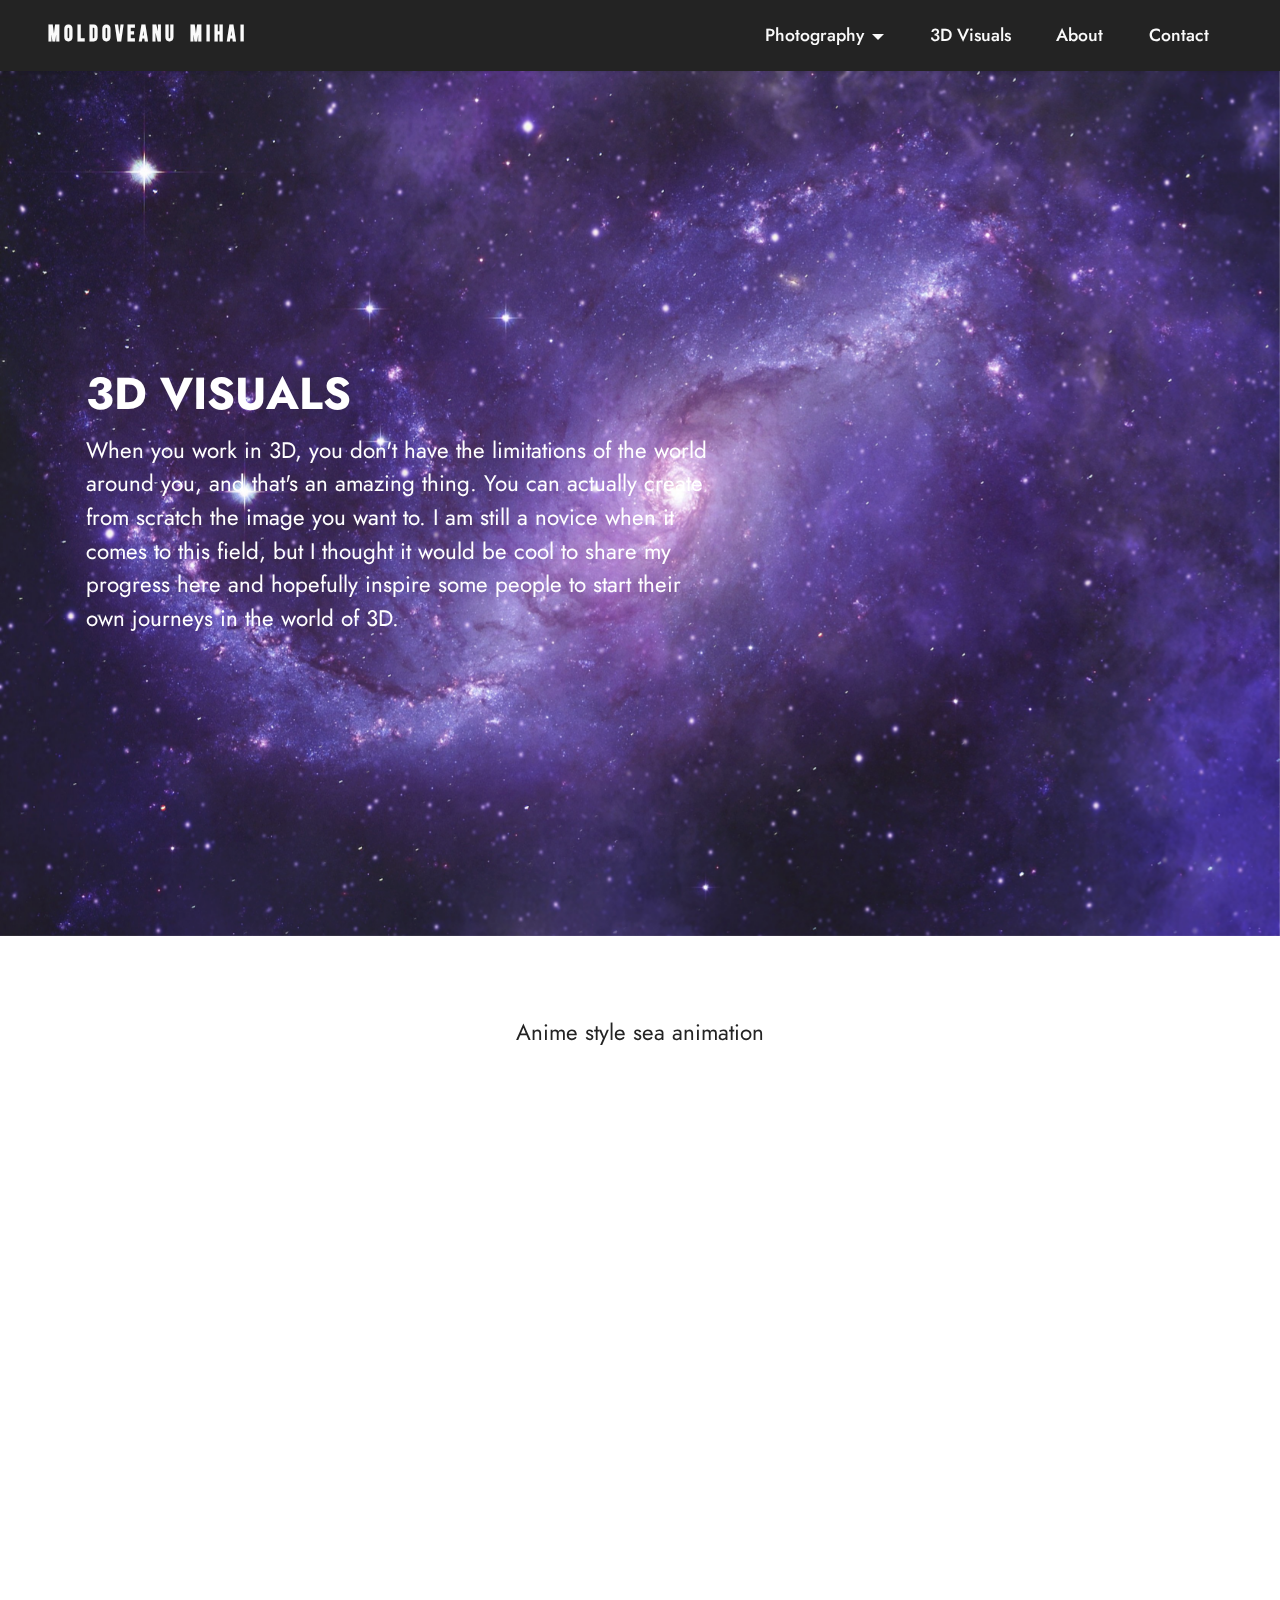
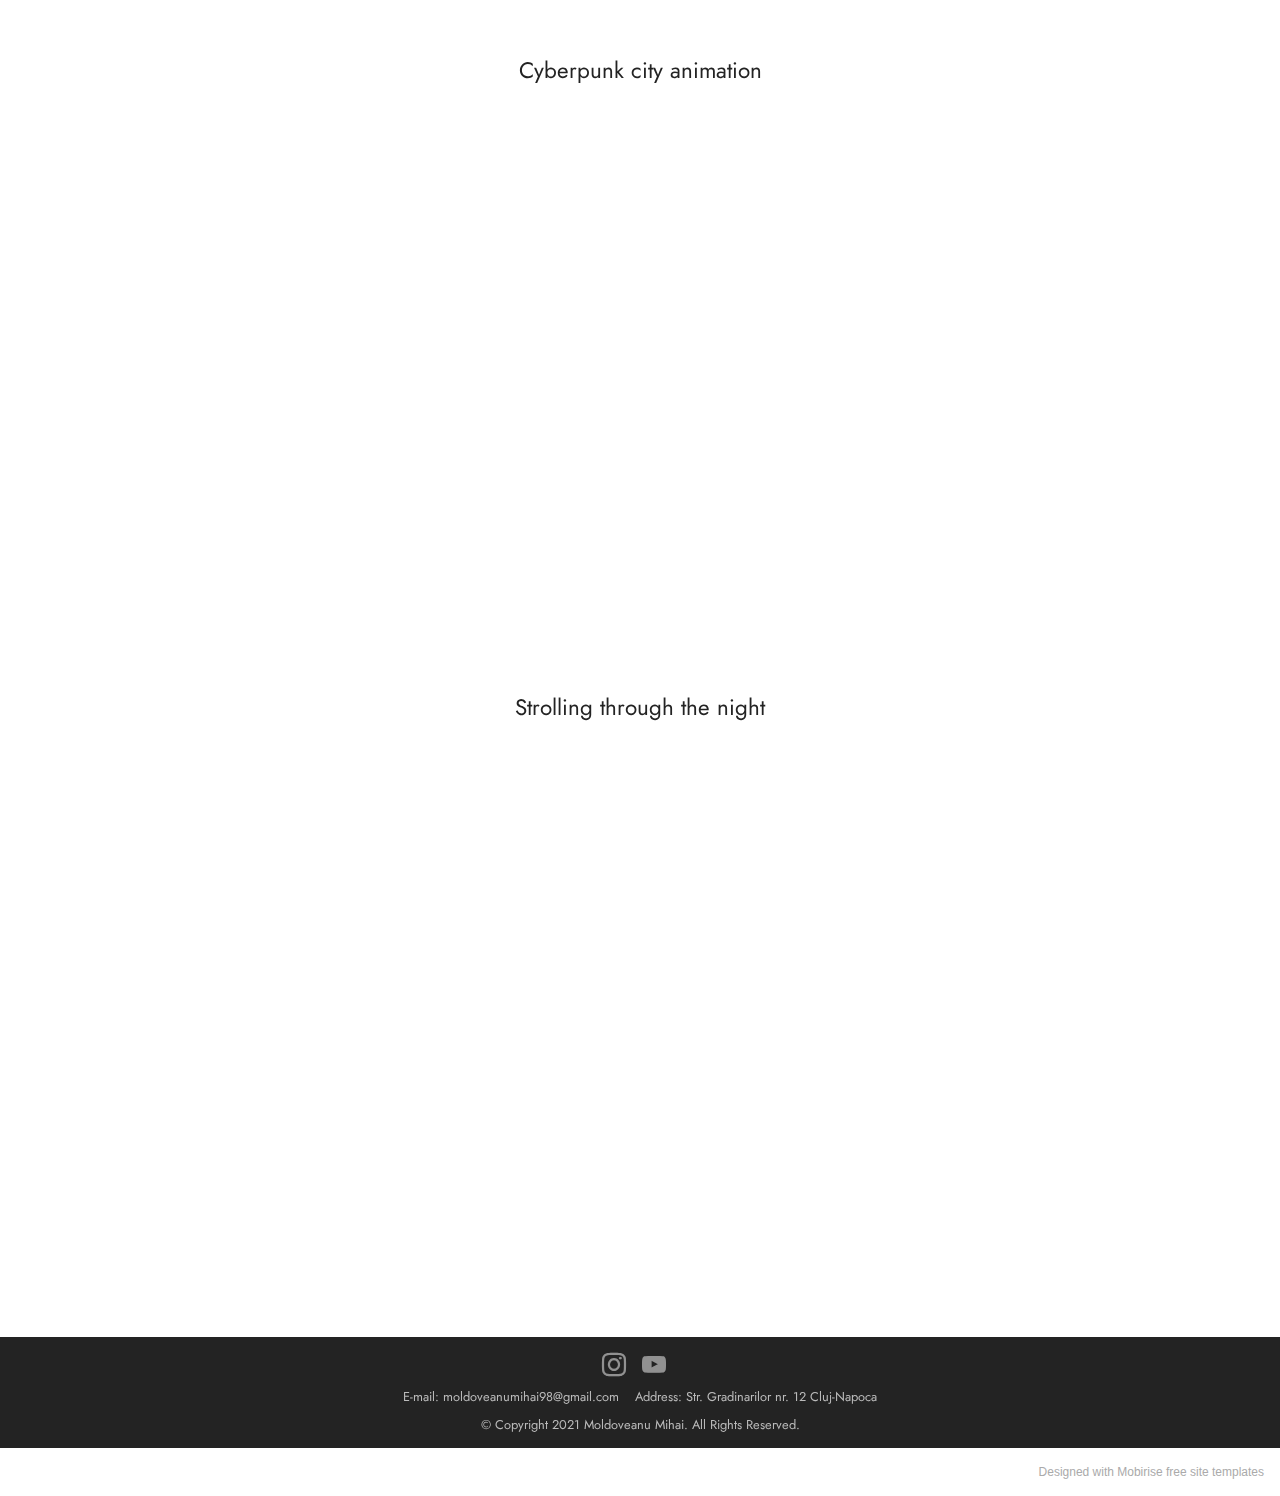
==== 3DVisuals.html @ a126eda2 "Add files via upload" ====
<!DOCTYPE html>
<html  >
<head>
  <!-- Site made with Mobirise Website Builder v5.5.2, https://mobirise.com -->
  <meta charset="UTF-8">
  <meta http-equiv="X-UA-Compatible" content="IE=edge">
  <meta name="generator" content="Mobirise v5.5.2, mobirise.com">
  <meta name="viewport" content="width=device-width, initial-scale=1, minimum-scale=1">
  <link rel="shortcut icon" href="assets/images/35211466-copy.png" type="image/x-icon">
  <meta name="description" content="">
  
  
  <title>3D Visuals</title>
  <link rel="stylesheet" href="assets/bootstrap/css/bootstrap.min.css">
  <link rel="stylesheet" href="assets/bootstrap/css/bootstrap-grid.min.css">
  <link rel="stylesheet" href="assets/bootstrap/css/bootstrap-reboot.min.css">
  <link rel="stylesheet" href="assets/parallax/jarallax.css">
  <link rel="stylesheet" href="assets/dropdown/css/style.css">
  <link rel="stylesheet" href="assets/socicon/css/styles.css">
  <link rel="stylesheet" href="assets/theme/css/style.css">
  <link rel="preload" href="https://fonts.googleapis.com/css?family=Jost:100,200,300,400,500,600,700,800,900,100i,200i,300i,400i,500i,600i,700i,800i,900i&display=swap" as="style" onload="this.onload=null;this.rel='stylesheet'">
  <noscript><link rel="stylesheet" href="https://fonts.googleapis.com/css?family=Jost:100,200,300,400,500,600,700,800,900,100i,200i,300i,400i,500i,600i,700i,800i,900i&display=swap"></noscript>
  <link rel="preload" href="https://fonts.googleapis.com/css?family=Bebas+Neue:400&display=swap" as="style" onload="this.onload=null;this.rel='stylesheet'">
  <noscript><link rel="stylesheet" href="https://fonts.googleapis.com/css?family=Bebas+Neue:400&display=swap"></noscript>
  <link rel="preload" as="style" href="assets/mobirise/css/mbr-additional.css"><link rel="stylesheet" href="assets/mobirise/css/mbr-additional.css" type="text/css">
  
  
  
  
</head>
<body>
  
  <section data-bs-version="5.1" class="menu menu1 cid-sRdk2Incgx" once="menu" id="menu1-1b">
    

    <nav class="navbar navbar-dropdown navbar-fixed-top navbar-expand-lg">
        <div class="container-fluid">
            <div class="navbar-brand">
                
                <span class="navbar-caption-wrap"><a class="navbar-caption text-white text-primary display-5" href="home.html">M O L d O V E A N U&nbsp; &nbsp; M I H A I</a></span>
            </div>
            <button class="navbar-toggler" type="button" data-toggle="collapse" data-bs-toggle="collapse" data-target="#navbarSupportedContent" data-bs-target="#navbarSupportedContent" aria-controls="navbarNavAltMarkup" aria-expanded="false" aria-label="Toggle navigation">
                <div class="hamburger">
                    <span></span>
                    <span></span>
                    <span></span>
                    <span></span>
                </div>
            </button>
            <div class="collapse navbar-collapse" id="navbarSupportedContent">
                <ul class="navbar-nav nav-dropdown nav-right" data-app-modern-menu="true"><li class="nav-item dropdown"><a class="nav-link link text-white dropdown-toggle display-4" href="https://mobiri.se" data-toggle="dropdown-submenu" data-bs-toggle="dropdown" data-bs-auto-close="outside" aria-expanded="false">Photography</a><div class="dropdown-menu" aria-labelledby="dropdown-undefined"><a class="text-white dropdown-item text-primary display-4" href="StreetPhotography.html">Street Photography</a><a class="text-white show dropdown-item text-primary display-4" href="FineArt.html">Fine Art</a></div></li><li class="nav-item"><a class="nav-link link text-white text-primary display-4" href="3DVisuals.html">3D Visuals</a></li>
                    <li class="nav-item"><a class="nav-link link text-white text-primary display-4" href="About.html">About</a>
                    </li><li class="nav-item"><a class="nav-link link text-white text-primary display-4" href="Contact.html">Contact</a></li></ul>
                
                
            </div>
        </div>
    </nav>
</section>

<section data-bs-version="5.1" class="header2 cid-sRinsvZGhj mbr-fullscreen mbr-parallax-background" id="header2-1d">

    

    <div class="mbr-overlay" style="opacity: 0.1; background-color: rgb(255, 255, 255);"></div>

    <div class="container">
        <div class="row">
            <div class="col-12 col-lg-7">
                <h1 class="mbr-section-title mbr-fonts-style mb-3 display-1"><strong>3D VISUALS</strong></h1>
                
                <p class="mbr-text mbr-fonts-style display-7">When you work in 3D, you don't have the limitations of the world around you, and that's an amazing thing. You can actually create from scratch the image you want to. I am still a novice when it comes to this field, but I thought it would be cool to share my progress here and hopefully inspire some people to start their own journeys in the world of 3D.</p>
                
            </div>
        </div>
    </div>
</section>

<section data-bs-version="5.1" class="video2 cid-sRit9c1z8J" id="video2-1f">
    
    
    <div class="container">
        <div class="mbr-section-head">
            
            <h5 class="mbr-section-subtitle mbr-fonts-style mb-0 mt-2 display-7">Anime style sea animation</h5>
        </div>
        <div class="row justify-content-center mt-4">
            <div class="col-12 col-md-10 video-block">
                <div class="video-wrapper"><iframe class="mbr-embedded-video" src="https://www.youtube.com/embed/Fy_jjbrOmck?rel=0&amp;amp;showinfo=0&amp;autoplay=0&amp;loop=0" width="1280" height="720" frameborder="0" allowfullscreen></iframe></div>
                
            </div>
        </div>
    </div>
</section>

<section data-bs-version="5.1" class="video2 cid-sRitE5z13y" id="video2-1g">
    
    
    <div class="container">
        <div class="mbr-section-head">
            
            <h5 class="mbr-section-subtitle mbr-fonts-style mb-0 mt-2 display-7">Cyberpunk city animation</h5>
        </div>
        <div class="row justify-content-center mt-4">
            <div class="col-12 col-md-10 video-block">
                <div class="video-wrapper"><iframe class="mbr-embedded-video" src="https://www.youtube.com/embed/u0ljLXhUe-8?rel=0&amp;amp;showinfo=0&amp;autoplay=0&amp;loop=0" width="1280" height="720" frameborder="0" allowfullscreen></iframe></div>
                
            </div>
        </div>
    </div>
</section>

<section data-bs-version="5.1" class="video2 cid-sRiv6RLyfE" id="video2-1h">
    
    
    <div class="container">
        <div class="mbr-section-head">
            
            <h5 class="mbr-section-subtitle mbr-fonts-style mb-0 mt-2 display-7">Strolling through the night</h5>
        </div>
        <div class="row justify-content-center mt-4">
            <div class="col-12 col-md-10 video-block">
                <div class="video-wrapper"><iframe class="mbr-embedded-video" src="https://www.youtube.com/embed/HO5vfm3WarY?rel=0&amp;amp;showinfo=0&amp;autoplay=0&amp;loop=0" width="1280" height="720" frameborder="0" allowfullscreen></iframe></div>
                
            </div>
        </div>
    </div>
</section>

<section data-bs-version="5.1" class="footer3 cid-sRdy9c1J8x" once="footers" id="footer3-1c">

    

    

    <div class="container">
        <div class="media-container-row align-center mbr-white">
            
            <div class="row social-row">
                <div class="social-list align-right pb-2">
                    
                    
                    
                    
                    
                    
                <div class="soc-item">
                        <a href="https://www.instagram.com/moldoveanumihigh/" target="_blank">
                            <span class="mbr-iconfont mbr-iconfont-social socicon-instagram socicon"></span>
                        </a>
                    </div><div class="soc-item">
                        <a href="https://www.youtube.com/channel/UCQVP5u8VUW_jfXNqVm9hvUQ" target="_blank">
                            <span class="mbr-iconfont mbr-iconfont-social socicon-youtube socicon"></span>
                        </a>
                    </div></div>
            </div>
            <div class="row row-copirayt">
                <p class="mbr-text mb-0 mbr-fonts-style mbr-white align-center display-2">E-mail: moldoveanumihai98@gmail.com&nbsp; &nbsp; Address: Str. Gradinarilor nr. 12 Cluj-Napoca<br><br>© Copyright 2021 Moldoveanu Mihai. All Rights Reserved.
                </p>
            </div>
        </div>
    </div>
</section><section style="background-color: #fff; font-family: -apple-system, BlinkMacSystemFont, 'Segoe UI', 'Roboto', 'Helvetica Neue', Arial, sans-serif; color:#aaa; font-size:12px; padding: 0; align-items: center; display: flex;"><a href="https://mobirise.site/o" style="flex: 1 1; height: 3rem; padding-left: 1rem;"></a><p style="flex: 0 0 auto; margin:0; padding-right:1rem;"><a href="https://mobirise.site/t" style="color:#aaa;">Designed</a> with Mobirise free site templates</p></section><script src="assets/bootstrap/js/bootstrap.bundle.min.js"></script>  <script src="assets/parallax/jarallax.js"></script>  <script src="assets/smoothscroll/smooth-scroll.js"></script>  <script src="assets/ytplayer/index.js"></script>  <script src="assets/playervimeo/vimeo_player.js"></script>  <script src="assets/dropdown/js/navbar-dropdown.js"></script>  <script src="assets/theme/js/script.js"></script>  
  
  
</body>
</html>
---- assets/parallax/jarallax.css ----
.jarallax {
    position: relative;
    z-index: 0;
}
.jarallax > .jarallax-img {
    position: absolute;
    object-fit: cover;
    /* support for plugin https://github.com/bfred-it/object-fit-images */
    font-family: 'object-fit: cover;';
    top: 0;
    left: 0;
    width: 100%;
    height: 100%;
    z-index: -1;
}
---- assets/dropdown/css/style.css ----
.navbar-dropdown {
  left: 0;
  padding: 0;
  position: absolute;
  right: 0;
  top: 0;
  transition: all 0.45s ease;
  z-index: 1030;
  background: #282828; }
  .navbar-dropdown .navbar-logo {
    margin-right: 0.8rem;
    transition: margin 0.3s ease-in-out;
    vertical-align: middle; }
    .navbar-dropdown .navbar-logo img {
      height: 3.125rem;
      transition: all 0.3s ease-in-out; }
    .navbar-dropdown .navbar-logo.mbr-iconfont {
      font-size: 3.125rem;
      line-height: 3.125rem; }
  .navbar-dropdown .navbar-caption {
    font-weight: 700;
    white-space: normal;
    vertical-align: -4px;
    line-height: 3.125rem !important; }
    .navbar-dropdown .navbar-caption, .navbar-dropdown .navbar-caption:hover {
      color: inherit;
      text-decoration: none; }
  .navbar-dropdown .mbr-iconfont + .navbar-caption {
    vertical-align: -1px; }
  .navbar-dropdown.navbar-fixed-top {
    position: fixed; }
  .navbar-dropdown .navbar-brand span {
    vertical-align: -4px; }
  .navbar-dropdown.bg-color.transparent {
    background: none; }
  .navbar-dropdown.navbar-short .navbar-brand {
    padding: 0.625rem 0; }
    .navbar-dropdown.navbar-short .navbar-brand span {
      vertical-align: -1px; }
  .navbar-dropdown.navbar-short .navbar-caption {
    line-height: 2.375rem !important;
    vertical-align: -2px; }
  .navbar-dropdown.navbar-short .navbar-logo {
    margin-right: 0.5rem; }
    .navbar-dropdown.navbar-short .navbar-logo img {
      height: 2.375rem; }
    .navbar-dropdown.navbar-short .navbar-logo.mbr-iconfont {
      font-size: 2.375rem;
      line-height: 2.375rem; }
  .navbar-dropdown.navbar-short .mbr-table-cell {
    height: 3.625rem; }
  .navbar-dropdown .navbar-close {
    left: 0.6875rem;
    position: fixed;
    top: 0.75rem;
    z-index: 1000; }
  .navbar-dropdown .hamburger-icon {
    content: "";
    display: inline-block;
    vertical-align: middle;
    width: 16px;
    -webkit-box-shadow: 0 -6px 0 1px #282828,0 0 0 1px #282828,0 6px 0 1px #282828;
    -moz-box-shadow: 0 -6px 0 1px #282828,0 0 0 1px #282828,0 6px 0 1px #282828;
    box-shadow: 0 -6px 0 1px #282828,0 0 0 1px #282828,0 6px 0 1px #282828; }

.dropdown-menu .dropdown-toggle[data-toggle="dropdown-submenu"]::after {
  border-bottom: 0.35em solid transparent;
  border-left: 0.35em solid;
  border-right: 0;
  border-top: 0.35em solid transparent;
  margin-left: 0.3rem; }

.dropdown-menu .dropdown-item:focus {
  outline: 0; }

.nav-dropdown {
  font-size: 0.75rem;
  font-weight: 500;
  height: auto !important; }
  .nav-dropdown .nav-btn {
    padding-left: 1rem; }
  .nav-dropdown .link {
    margin: .667em 1.667em;
    font-weight: 500;
    padding: 0;
    transition: color .2s ease-in-out; }
    .nav-dropdown .link.dropdown-toggle {
      margin-right: 2.583em; }
      .nav-dropdown .link.dropdown-toggle::after {
        margin-left: .25rem;
        border-top: 0.35em solid;
        border-right: 0.35em solid transparent;
        border-left: 0.35em solid transparent;
        border-bottom: 0; }
      .nav-dropdown .link.dropdown-toggle[aria-expanded="true"] {
        margin: 0;
        padding: 0.667em 3.263em  0.667em 1.667em; }
  .nav-dropdown .link::after,
  .nav-dropdown .dropdown-item::after {
    color: inherit; }
  .nav-dropdown .btn {
    font-size: 0.75rem;
    font-weight: 700;
    letter-spacing: 0;
    margin-bottom: 0;
    padding-left: 1.25rem;
    padding-right: 1.25rem; }
  .nav-dropdown .dropdown-menu {
    border-radius: 0;
    border: 0;
    left: 0;
    margin: 0;
    padding-bottom: 1.25rem;
    padding-top: 1.25rem;
    position: relative; }
  .nav-dropdown .dropdown-submenu {
    margin-left: 0.125rem;
    top: 0; }
  .nav-dropdown .dropdown-item {
    font-weight: 500;
    line-height: 2;
    padding: 0.3846em 4.615em 0.3846em 1.5385em;
    position: relative;
    transition: color .2s ease-in-out, background-color .2s ease-in-out; }
    .nav-dropdown .dropdown-item::after {
      margin-top: -0.3077em;
      position: absolute;
      right: 1.1538em;
      top: 50%; }
    .nav-dropdown .dropdown-item:focus, .nav-dropdown .dropdown-item:hover {
      background: none; }

@media (max-width: 767px) {
  .nav-dropdown.navbar-toggleable-sm {
    bottom: 0;
    display: none;
    left: 0;
    overflow-x: hidden;
    position: fixed;
    top: 0;
    transform: translateX(-100%);
    -ms-transform: translateX(-100%);
    -webkit-transform: translateX(-100%);
    width: 18.75rem;
    z-index: 999; } }
.nav-dropdown.navbar-toggleable-xl {
  bottom: 0;
  display: none;
  left: 0;
  overflow-x: hidden;
  position: fixed;
  top: 0;
  transform: translateX(-100%);
  -ms-transform: translateX(-100%);
  -webkit-transform: translateX(-100%);
  width: 18.75rem;
  z-index: 999; }

.nav-dropdown-sm {
  display: block !important;
  overflow-x: hidden;
  overflow: auto;
  padding-top: 3.875rem; }
  .nav-dropdown-sm::after {
    content: "";
    display: block;
    height: 3rem;
    width: 100%; }
  .nav-dropdown-sm.collapse.in ~ .navbar-close {
    display: block !important; }
  .nav-dropdown-sm.collapsing, .nav-dropdown-sm.collapse.in {
    transform: translateX(0);
    -ms-transform: translateX(0);
    -webkit-transform: translateX(0);
    transition: all 0.25s ease-out;
    -webkit-transition: all 0.25s ease-out;
    background: #282828; }
  .nav-dropdown-sm.collapsing[aria-expanded="false"] {
    transform: translateX(-100%);
    -ms-transform: translateX(-100%);
    -webkit-transform: translateX(-100%); }
  .nav-dropdown-sm .nav-item {
    display: block;
    margin-left: 0 !important;
    padding-left: 0; }
  .nav-dropdown-sm .link,
  .nav-dropdown-sm .dropdown-item {
    border-top: 1px dotted rgba(255, 255, 255, 0.1);
    font-size: 0.8125rem;
    line-height: 1.6;
    margin: 0 !important;
    padding: 0.875rem 2.4rem 0.875rem 1.5625rem !important;
    position: relative;
    white-space: normal; }
    .nav-dropdown-sm .link:focus, .nav-dropdown-sm .link:hover,
    .nav-dropdown-sm .dropdown-item:focus,
    .nav-dropdown-sm .dropdown-item:hover {
      background: rgba(0, 0, 0, 0.2) !important;
      color: #c0a375; }
  .nav-dropdown-sm .nav-btn {
    position: relative;
    padding: 1.5625rem 1.5625rem 0 1.5625rem; }
    .nav-dropdown-sm .nav-btn::before {
      border-top: 1px dotted rgba(255, 255, 255, 0.1);
      content: "";
      left: 0;
      position: absolute;
      top: 0;
      width: 100%; }
    .nav-dropdown-sm .nav-btn + .nav-btn {
      padding-top: 0.625rem; }
      .nav-dropdown-sm .nav-btn + .nav-btn::before {
        display: none; }
  .nav-dropdown-sm .btn {
    padding: 0.625rem 0; }
  .nav-dropdown-sm .dropdown-toggle[data-toggle="dropdown-submenu"]::after {
    margin-left: .25rem;
    border-top: 0.35em solid;
    border-right: 0.35em solid transparent;
    border-left: 0.35em solid transparent;
    border-bottom: 0; }
  .nav-dropdown-sm .dropdown-toggle[data-toggle="dropdown-submenu"][aria-expanded="true"]::after {
    border-top: 0;
    border-right: 0.35em solid transparent;
    border-left: 0.35em solid transparent;
    border-bottom: 0.35em solid; }
  .nav-dropdown-sm .dropdown-menu {
    margin: 0;
    padding: 0;
    position: relative;
    top: 0;
    left: 0;
    width: 100%;
    border: 0;
    float: none;
    border-radius: 0;
    background: none; }
  .nav-dropdown-sm .dropdown-submenu {
    left: 100%;
    margin-left: 0.125rem;
    margin-top: -1.25rem;
    top: 0; }

.navbar-toggleable-sm .nav-dropdown .dropdown-menu {
  position: absolute; }

.navbar-toggleable-sm .nav-dropdown .dropdown-submenu {
  left: 100%;
  margin-left: 0.125rem;
  margin-top: -1.25rem;
  top: 0; }

.navbar-toggleable-sm.opened .nav-dropdown .dropdown-menu {
  position: relative; }

.navbar-toggleable-sm.opened .nav-dropdown .dropdown-submenu {
  left: 0;
  margin-left: 00rem;
  margin-top: 0rem;
  top: 0; }

.is-builder .nav-dropdown.collapsing {
  transition: none !important; }
---- assets/socicon/css/styles.css ----
@charset "UTF-8";

@font-face {
  font-family: 'Socicon';
  src:  url('../fonts/socicon.eot');
  src:  url('../fonts/socicon.eot?#iefix') format('embedded-opentype'),
    url('../fonts/socicon.woff2') format('woff2'),
    url('../fonts/socicon.ttf') format('truetype'),
    url('../fonts/socicon.woff') format('woff'),
    url('../fonts/socicon.svg#socicon') format('svg');
  font-weight: normal;
  font-style: normal;
  font-display: swap;
}

[data-icon]:before {
  font-family: "socicon" !important;
  content: attr(data-icon);
  font-style: normal !important;
  font-weight: normal !important;
  font-variant: normal !important;
  text-transform: none !important;
  speak: none;
  line-height: 1;
  -webkit-font-smoothing: antialiased;
  -moz-osx-font-smoothing: grayscale;
}

[class^="socicon-"], [class*=" socicon-"] {
  /* use !important to prevent issues with browser extensions that change fonts */
  font-family: 'Socicon' !important;
  speak: none;
  font-style: normal;
  font-weight: normal;
  font-variant: normal;
  text-transform: none;
  line-height: 1;

  /* Better Font Rendering =========== */
  -webkit-font-smoothing: antialiased;
  -moz-osx-font-smoothing: grayscale;
}

.socicon-eitaa:before {
  content: "\e97c";
}
.socicon-soroush:before {
  content: "\e97d";
}
.socicon-bale:before {
  content: "\e97e";
}
.socicon-zazzle:before {
  content: "\e97b";
}
.socicon-society6:before {
  content: "\e97a";
}
.socicon-redbubble:before {
  content: "\e979";
}
.socicon-avvo:before {
  content: "\e978";
}
.socicon-stitcher:before {
  content: "\e977";
}
.socicon-googlehangouts:before {
  content: "\e974";
}
.socicon-dlive:before {
  content: "\e975";
}
.socicon-vsco:before {
  content: "\e976";
}
.socicon-flipboard:before {
  content: "\e973";
}
.socicon-ubuntu:before {
  content: "\e958";
}
.socicon-artstation:before {
  content: "\e959";
}
.socicon-invision:before {
  content: "\e95a";
}
.socicon-torial:before {
  content: "\e95b";
}
.socicon-collectorz:before {
  content: "\e95c";
}
.socicon-seenthis:before {
  content: "\e95d";
}
.socicon-googleplaymusic:before {
  content: "\e95e";
}
.socicon-debian:before {
  content: "\e95f";
}
.socicon-filmfreeway:before {
  content: "\e960";
}
.socicon-gnome:before {
  content: "\e961";
}
.socicon-itchio:before {
  content: "\e962";
}
.socicon-jamendo:before {
  content: "\e963";
}
.socicon-mix:before {
  content: "\e964";
}
.socicon-sharepoint:before {
  content: "\e965";
}
.socicon-tinder:before {
  content: "\e966";
}
.socicon-windguru:before {
  content: "\e967";
}
.socicon-cdbaby:before {
  content: "\e968";
}
.socicon-elementaryos:before {
  content: "\e969";
}
.socicon-stage32:before {
  content: "\e96a";
}
.socicon-tiktok:before {
  content: "\e96b";
}
.socicon-gitter:before {
  content: "\e96c";
}
.socicon-letterboxd:before {
  content: "\e96d";
}
.socicon-threema:before {
  content: "\e96e";
}
.socicon-splice:before {
  content: "\e96f";
}
.socicon-metapop:before {
  content: "\e970";
}
.socicon-naver:before {
  content: "\e971";
}
.socicon-remote:before {
  content: "\e972";
}
.socicon-internet:before {
  content: "\e957";
}
.socicon-moddb:before {
  content: "\e94b";
}
.socicon-indiedb:before {
  content: "\e94c";
}
.socicon-traxsource:before {
  content: "\e94d";
}
.socicon-gamefor:before {
  content: "\e94e";
}
.socicon-pixiv:before {
  content: "\e94f";
}
.socicon-myanimelist:before {
  content: "\e950";
}
.socicon-blackberry:before {
  content: "\e951";
}
.socicon-wickr:before {
  content: "\e952";
}
.socicon-spip:before {
  content: "\e953";
}
.socicon-napster:before {
  content: "\e954";
}
.socicon-beatport:before {
  content: "\e955";
}
.socicon-hackerone:before {
  content: "\e956";
}
.socicon-hackernews:before {
  content: "\e946";
}
.socicon-smashwords:before {
  content: "\e947";
}
.socicon-kobo:before {
  content: "\e948";
}
.socicon-bookbub:before {
  content: "\e949";
}
.socicon-mailru:before {
  content: "\e94a";
}
.socicon-gitlab:before {
  content: "\e945";
}
.socicon-instructables:before {
  content: "\e944";
}
.socicon-portfolio:before {
  content: "\e943";
}
.socicon-codered:before {
  content: "\e940";
}
.socicon-origin:before {
  content: "\e941";
}
.socicon-nextdoor:before {
  content: "\e942";
}
.socicon-udemy:before {
  content: "\e93f";
}
.socicon-livemaster:before {
  content: "\e93e";
}
.socicon-crunchbase:before {
  content: "\e93b";
}
.socicon-homefy:before {
  content: "\e93c";
}
.socicon-calendly:before {
  content: "\e93d";
}
.socicon-realtor:before {
  content: "\e90f";
}
.socicon-tidal:before {
  content: "\e910";
}
.socicon-qobuz:before {
  content: "\e911";
}
.socicon-natgeo:before {
  content: "\e912";
}
.socicon-mastodon:before {
  content: "\e913";
}
.socicon-unsplash:before {
  content: "\e914";
}
.socicon-homeadvisor:before {
  content: "\e915";
}
.socicon-angieslist:before {
  content: "\e916";
}
.socicon-codepen:before {
  content: "\e917";
}
.socicon-slack:before {
  content: "\e918";
}
.socicon-openaigym:before {
  content: "\e919";
}
.socicon-logmein:before {
  content: "\e91a";
}
.socicon-fiverr:before {
  content: "\e91b";
}
.socicon-gotomeeting:before {
  content: "\e91c";
}
.socicon-aliexpress:before {
  content: "\e91d";
}
.socicon-guru:before {
  content: "\e91e";
}
.socicon-appstore:before {
  content: "\e91f";
}
.socicon-homes:before {
  content: "\e920";
}
.socicon-zoom:before {
  content: "\e921";
}
.socicon-alibaba:before {
  content: "\e922";
}
.socicon-craigslist:before {
  content: "\e923";
}
.socicon-wix:before {
  content: "\e924";
}
.socicon-redfin:before {
  content: "\e925";
}
.socicon-googlecalendar:before {
  content: "\e926";
}
.socicon-shopify:before {
  content: "\e927";
}
.socicon-freelancer:before {
  content: "\e928";
}
.socicon-seedrs:before {
  content: "\e929";
}
.socicon-bing:before {
  content: "\e92a";
}
.socicon-doodle:before {
  content: "\e92b";
}
.socicon-bonanza:before {
  content: "\e92c";
}
.socicon-squarespace:before {
  content: "\e92d";
}
.socicon-toptal:before {
  content: "\e92e";
}
.socicon-gust:before {
  content: "\e92f";
}
.socicon-ask:before {
  content: "\e930";
}
.socicon-trulia:before {
  content: "\e931";
}
.socicon-loomly:before {
  content: "\e932";
}
.socicon-ghost:before {
  content: "\e933";
}
.socicon-upwork:before {
  content: "\e934";
}
.socicon-fundable:before {
  content: "\e935";
}
.socicon-booking:before {
  content: "\e936";
}
.socicon-googlemaps:before {
  content: "\e937";
}
.socicon-zillow:before {
  content: "\e938";
}
.socicon-niconico:before {
  content: "\e939";
}
.socicon-toneden:before {
  content: "\e93a";
}
.socicon-augment:before {
  content: "\e908";
}
.socicon-bitbucket:before {
  content: "\e909";
}
.socicon-fyuse:before {
  content: "\e90a";
}
.socicon-yt-gaming:before {
  content: "\e90b";
}
.socicon-sketchfab:before {
  content: "\e90c";
}
.socicon-mobcrush:before {
  content: "\e90d";
}
.socicon-microsoft:before {
  content: "\e90e";
}
.socicon-pandora:before {
  content: "\e907";
}
.socicon-messenger:before {
  content: "\e906";
}
.socicon-gamewisp:before {
  content: "\e905";
}
.socicon-bloglovin:before {
  content: "\e904";
}
.socicon-tunein:before {
  content: "\e903";
}
.socicon-gamejolt:before {
  content: "\e901";
}
.socicon-trello:before {
  content: "\e902";
}
.socicon-spreadshirt:before {
  content: "\e900";
}
.socicon-500px:before {
  content: "\e000";
}
.socicon-8tracks:before {
  content: "\e001";
}
.socicon-airbnb:before {
  content: "\e002";
}
.socicon-alliance:before {
  content: "\e003";
}
.socicon-amazon:before {
  content: "\e004";
}
.socicon-amplement:before {
  content: "\e005";
}
.socicon-android:before {
  content: "\e006";
}
.socicon-angellist:before {
  content: "\e007";
}
.socicon-apple:before {
  content: "\e008";
}
.socicon-appnet:before {
  content: "\e009";
}
.socicon-baidu:before {
  content: "\e00a";
}
.socicon-bandcamp:before {
  content: "\e00b";
}
.socicon-battlenet:before {
  content: "\e00c";
}
.socicon-mixer:before {
  content: "\e00d";
}
.socicon-bebee:before {
  content: "\e00e";
}
.socicon-bebo:before {
  content: "\e00f";
}
.socicon-behance:before {
  content: "\e010";
}
.socicon-blizzard:before {
  content: "\e011";
}
.socicon-blogger:before {
  content: "\e012";
}
.socicon-buffer:before {
  content: "\e013";
}
.socicon-chrome:before {
  content: "\e014";
}
.socicon-coderwall:before {
  content: "\e015";
}
.socicon-curse:before {
  content: "\e016";
}
.socicon-dailymotion:before {
  content: "\e017";
}
.socicon-deezer:before {
  content: "\e018";
}
.socicon-delicious:before {
  content: "\e019";
}
.socicon-deviantart:before {
  content: "\e01a";
}
.socicon-diablo:before {
  content: "\e01b";
}
.socicon-digg:before {
  content: "\e01c";
}
.socicon-discord:before {
  content: "\e01d";
}
.socicon-disqus:before {
  content: "\e01e";
}
.socicon-douban:before {
  content: "\e01f";
}
.socicon-draugiem:before {
  content: "\e020";
}
.socicon-dribbble:before {
  content: "\e021";
}
.socicon-drupal:before {
  content: "\e022";
}
.socicon-ebay:before {
  content: "\e023";
}
.socicon-ello:before {
  content: "\e024";
}
.socicon-endomodo:before {
  content: "\e025";
}
.socicon-envato:before {
  content: "\e026";
}
.socicon-etsy:before {
  content: "\e027";
}
.socicon-facebook:before {
  content: "\e028";
}
.socicon-feedburner:before {
  content: "\e029";
}
.socicon-filmweb:before {
  content: "\e02a";
}
.socicon-firefox:before {
  content: "\e02b";
}
.socicon-flattr:before {
  content: "\e02c";
}
.socicon-flickr:before {
  content: "\e02d";
}
.socicon-formulr:before {
  content: "\e02e";
}
.socicon-forrst:before {
  content: "\e02f";
}
.socicon-foursquare:before {
  content: "\e030";
}
.socicon-friendfeed:before {
  content: "\e031";
}
.socicon-github:before {
  content: "\e032";
}
.socicon-goodreads:before {
  content: "\e033";
}
.socicon-google:before {
  content: "\e034";
}
.socicon-googlescholar:before {
  content: "\e035";
}
.socicon-googlegroups:before {
  content: "\e036";
}
.socicon-googlephotos:before {
  content: "\e037";
}
.socicon-googleplus:before {
  content: "\e038";
}
.socicon-grooveshark:before {
  content: "\e039";
}
.socicon-hackerrank:before {
  content: "\e03a";
}
.socicon-hearthstone:before {
  content: "\e03b";
}
.socicon-hellocoton:before {
  content: "\e03c";
}
.socicon-heroes:before {
  content: "\e03d";
}
.socicon-smashcast:before {
  content: "\e03e";
}
.socicon-horde:before {
  content: "\e03f";
}
.socicon-houzz:before {
  content: "\e040";
}
.socicon-icq:before {
  content: "\e041";
}
.socicon-identica:before {
  content: "\e042";
}
.socicon-imdb:before {
  content: "\e043";
}
.socicon-instagram:before {
  content: "\e044";
}
.socicon-issuu:before {
  content: "\e045";
}
.socicon-istock:before {
  content: "\e046";
}
.socicon-itunes:before {
  content: "\e047";
}
.socicon-keybase:before {
  content: "\e048";
}
.socicon-lanyrd:before {
  content: "\e049";
}
.socicon-lastfm:before {
  content: "\e04a";
}
.socicon-line:before {
  content: "\e04b";
}
.socicon-linkedin:before {
  content: "\e04c";
}
.socicon-livejournal:before {
  content: "\e04d";
}
.socicon-lyft:before {
  content: "\e04e";
}
.socicon-macos:before {
  content: "\e04f";
}
.socicon-mail:before {
  content: "\e050";
}
.socicon-medium:before {
  content: "\e051";
}
.socicon-meetup:before {
  content: "\e052";
}
.socicon-mixcloud:before {
  content: "\e053";
}
.socicon-modelmayhem:before {
  content: "\e054";
}
.socicon-mumble:before {
  content: "\e055";
}
.socicon-myspace:before {
  content: "\e056";
}
.socicon-newsvine:before {
  content: "\e057";
}
.socicon-nintendo:before {
  content: "\e058";
}
.socicon-npm:before {
  content: "\e059";
}
.socicon-odnoklassniki:before {
  content: "\e05a";
}
.socicon-openid:before {
  content: "\e05b";
}
.socicon-opera:before {
  content: "\e05c";
}
.socicon-outlook:before {
  content: "\e05d";
}
.socicon-overwatch:before {
  content: "\e05e";
}
.socicon-patreon:before {
  content: "\e05f";
}
.socicon-paypal:before {
  content: "\e060";
}
.socicon-periscope:before {
  content: "\e061";
}
.socicon-persona:before {
  content: "\e062";
}
.socicon-pinterest:before {
  content: "\e063";
}
.socicon-play:before {
  content: "\e064";
}
.socicon-player:before {
  content: "\e065";
}
.socicon-playstation:before {
  content: "\e066";
}
.socicon-pocket:before {
  content: "\e067";
}
.socicon-qq:before {
  content: "\e068";
}
.socicon-quora:before {
  content: "\e069";
}
.socicon-raidcall:before {
  content: "\e06a";
}
.socicon-ravelry:before {
  content: "\e06b";
}
.socicon-reddit:before {
  content: "\e06c";
}
.socicon-renren:before {
  content: "\e06d";
}
.socicon-researchgate:before {
  content: "\e06e";
}
.socicon-residentadvisor:before {
  content: "\e06f";
}
.socicon-reverbnation:before {
  content: "\e070";
}
.socicon-rss:before {
  content: "\e071";
}
.socicon-sharethis:before {
  content: "\e072";
}
.socicon-skype:before {
  content: "\e073";
}
.socicon-slideshare:before {
  content: "\e074";
}
.socicon-smugmug:before {
  content: "\e075";
}
.socicon-snapchat:before {
  content: "\e076";
}
.socicon-songkick:before {
  content: "\e077";
}
.socicon-soundcloud:before {
  content: "\e078";
}
.socicon-spotify:before {
  content: "\e079";
}
.socicon-stackexchange:before {
  content: "\e07a";
}
.socicon-stackoverflow:before {
  content: "\e07b";
}
.socicon-starcraft:before {
  content: "\e07c";
}
.socicon-stayfriends:before {
  content: "\e07d";
}
.socicon-steam:before {
  content: "\e07e";
}
.socicon-storehouse:before {
  content: "\e07f";
}
.socicon-strava:before {
  content: "\e080";
}
.socicon-streamjar:before {
  content: "\e081";
}
.socicon-stumbleupon:before {
  content: "\e082";
}
.socicon-swarm:before {
  content: "\e083";
}
.socicon-teamspeak:before {
  content: "\e084";
}
.socicon-teamviewer:before {
  content: "\e085";
}
.socicon-technorati:before {
  content: "\e086";
}
.socicon-telegram:before {
  content: "\e087";
}
.socicon-tripadvisor:before {
  content: "\e088";
}
.socicon-tripit:before {
  content: "\e089";
}
.socicon-triplej:before {
  content: "\e08a";
}
.socicon-tumblr:before {
  content: "\e08b";
}
.socicon-twitch:before {
  content: "\e08c";
}
.socicon-twitter:before {
  content: "\e08d";
}
.socicon-uber:before {
  content: "\e08e";
}
.socicon-ventrilo:before {
  content: "\e08f";
}
.socicon-viadeo:before {
  content: "\e090";
}
.socicon-viber:before {
  content: "\e091";
}
.socicon-viewbug:before {
  content: "\e092";
}
.socicon-vimeo:before {
  content: "\e093";
}
.socicon-vine:before {
  content: "\e094";
}
.socicon-vkontakte:before {
  content: "\e095";
}
.socicon-warcraft:before {
  content: "\e096";
}
.socicon-wechat:before {
  content: "\e097";
}
.socicon-weibo:before {
  content: "\e098";
}
.socicon-whatsapp:before {
  content: "\e099";
}
.socicon-wikipedia:before {
  content: "\e09a";
}
.socicon-windows:before {
  content: "\e09b";
}
.socicon-wordpress:before {
  content: "\e09c";
}
.socicon-wykop:before {
  content: "\e09d";
}
.socicon-xbox:before {
  content: "\e09e";
}
.socicon-xing:before {
  content: "\e09f";
}
.socicon-yahoo:before {
  content: "\e0a0";
}
.socicon-yammer:before {
  content: "\e0a1";
}
.socicon-yandex:before {
  content: "\e0a2";
}
.socicon-yelp:before {
  content: "\e0a3";
}
.socicon-younow:before {
  content: "\e0a4";
}
.socicon-youtube:before {
  content: "\e0a5";
}
.socicon-zapier:before {
  content: "\e0a6";
}
.socicon-zerply:before {
  content: "\e0a7";
}
.socicon-zomato:before {
  content: "\e0a8";
}
.socicon-zynga:before {
  content: "\e0a9";
}
---- assets/theme/css/style.css ----
@charset "UTF-8";
section {
  background-color: #ffffff;
}

body {
  font-style: normal;
  line-height: 1.5;
  font-weight: 400;
  color: #232323;
  position: relative;
}

button {
  background-color: transparent;
  border-color: transparent;
}

section,
.container,
.container-fluid {
  position: relative;
  word-wrap: break-word;
}

a.mbr-iconfont:hover {
  text-decoration: none;
}

.article .lead p,
.article .lead ul,
.article .lead ol,
.article .lead pre,
.article .lead blockquote {
  margin-bottom: 0;
}

a {
  font-style: normal;
  font-weight: 400;
  cursor: pointer;
}
a, a:hover {
  text-decoration: none;
}

.mbr-section-title {
  font-style: normal;
  line-height: 1.3;
}

.mbr-section-subtitle {
  line-height: 1.3;
}

.mbr-text {
  font-style: normal;
  line-height: 1.7;
}

h1,
h2,
h3,
h4,
h5,
h6,
.display-1,
.display-2,
.display-4,
.display-5,
.display-7,
span,
p,
a {
  line-height: 1;
  word-break: break-word;
  word-wrap: break-word;
  font-weight: 400;
}

b,
strong {
  font-weight: bold;
}

input:-webkit-autofill, input:-webkit-autofill:hover, input:-webkit-autofill:focus, input:-webkit-autofill:active {
  transition-delay: 9999s;
  -webkit-transition-property: background-color, color;
  transition-property: background-color, color;
}

textarea[type=hidden] {
  display: none;
}

section {
  background-position: 50% 50%;
  background-repeat: no-repeat;
  background-size: cover;
}
section .mbr-background-video,
section .mbr-background-video-preview {
  position: absolute;
  bottom: 0;
  left: 0;
  right: 0;
  top: 0;
}

.hidden {
  visibility: hidden;
}

.mbr-z-index20 {
  z-index: 20;
}

/*! Base colors */
.mbr-white {
  color: #ffffff;
}

.mbr-black {
  color: #111111;
}

.mbr-bg-white {
  background-color: #ffffff;
}

.mbr-bg-black {
  background-color: #000000;
}

/*! Text-aligns */
.align-left {
  text-align: left;
}

.align-center {
  text-align: center;
}

.align-right {
  text-align: right;
}

/*! Font-weight  */
.mbr-light {
  font-weight: 300;
}

.mbr-regular {
  font-weight: 400;
}

.mbr-semibold {
  font-weight: 500;
}

.mbr-bold {
  font-weight: 700;
}

/*! Media  */
.media-content {
  flex-basis: 100%;
}

.media-container-row {
  display: flex;
  flex-direction: row;
  flex-wrap: wrap;
  justify-content: center;
  align-content: center;
  align-items: start;
}
.media-container-row .media-size-item {
  width: 400px;
}

.media-container-column {
  display: flex;
  flex-direction: column;
  flex-wrap: wrap;
  justify-content: center;
  align-content: center;
  align-items: stretch;
}
.media-container-column > * {
  width: 100%;
}

@media (min-width: 992px) {
  .media-container-row {
    flex-wrap: nowrap;
  }
}
figure {
  margin-bottom: 0;
  overflow: hidden;
}

figure[mbr-media-size] {
  transition: width 0.1s;
}

img,
iframe {
  display: block;
  width: 100%;
}

.card {
  background-color: transparent;
  border: none;
}

.card-box {
  width: 100%;
}

.card-img {
  text-align: center;
  flex-shrink: 0;
  -webkit-flex-shrink: 0;
}

.media {
  max-width: 100%;
  margin: 0 auto;
}

.mbr-figure {
  align-self: center;
}

.media-container > div {
  max-width: 100%;
}

.mbr-figure img,
.card-img img {
  width: 100%;
}

@media (max-width: 991px) {
  .media-size-item {
    width: auto !important;
  }

  .media {
    width: auto;
  }

  .mbr-figure {
    width: 100% !important;
  }
}
/*! Buttons */
.mbr-section-btn {
  margin-left: -0.6rem;
  margin-right: -0.6rem;
  font-size: 0;
}

.btn {
  font-weight: 600;
  border-width: 1px;
  font-style: normal;
  margin: 0.6rem 0.6rem;
  white-space: normal;
  transition: all 0.2s ease-in-out;
  display: inline-flex;
  align-items: center;
  justify-content: center;
  word-break: break-word;
}

.btn-sm {
  font-weight: 600;
  letter-spacing: 0px;
  transition: all 0.3s ease-in-out;
}

.btn-md {
  font-weight: 600;
  letter-spacing: 0px;
  transition: all 0.3s ease-in-out;
}

.btn-lg {
  font-weight: 600;
  letter-spacing: 0px;
  transition: all 0.3s ease-in-out;
}

.btn-form {
  margin: 0;
}
.btn-form:hover {
  cursor: pointer;
}

nav .mbr-section-btn {
  margin-left: 0rem;
  margin-right: 0rem;
}

/*! Btn icon margin */
.btn .mbr-iconfont,
.btn.btn-sm .mbr-iconfont {
  order: 1;
  cursor: pointer;
  margin-left: 0.5rem;
  vertical-align: sub;
}

.btn.btn-md .mbr-iconfont,
.btn.btn-md .mbr-iconfont {
  margin-left: 0.8rem;
}

.mbr-regular {
  font-weight: 400;
}

.mbr-semibold {
  font-weight: 500;
}

.mbr-bold {
  font-weight: 700;
}

[type=submit] {
  -webkit-appearance: none;
}

/*! Full-screen */
.mbr-fullscreen .mbr-overlay {
  min-height: 100vh;
}

.mbr-fullscreen {
  display: flex;
  display: -moz-flex;
  display: -ms-flex;
  display: -o-flex;
  align-items: center;
  min-height: 100vh;
  padding-top: 3rem;
  padding-bottom: 3rem;
}

/*! Map */
.map {
  height: 25rem;
  position: relative;
}
.map iframe {
  width: 100%;
  height: 100%;
}

/*! Scroll to top arrow */
.mbr-arrow-up {
  bottom: 25px;
  right: 90px;
  position: fixed;
  text-align: right;
  z-index: 5000;
  color: #ffffff;
  font-size: 22px;
}

.mbr-arrow-up a {
  background: rgba(0, 0, 0, 0.2);
  border-radius: 50%;
  color: #fff;
  display: inline-block;
  height: 60px;
  width: 60px;
  border: 2px solid #fff;
  outline-style: none !important;
  position: relative;
  text-decoration: none;
  transition: all 0.3s ease-in-out;
  cursor: pointer;
  text-align: center;
}
.mbr-arrow-up a:hover {
  background-color: rgba(0, 0, 0, 0.4);
}
.mbr-arrow-up a i {
  line-height: 60px;
}

.mbr-arrow-up-icon {
  display: block;
  color: #fff;
}

.mbr-arrow-up-icon::before {
  content: "›";
  display: inline-block;
  font-family: serif;
  font-size: 22px;
  line-height: 1;
  font-style: normal;
  position: relative;
  top: 6px;
  left: -4px;
  transform: rotate(-90deg);
}

/*! Arrow Down */
.mbr-arrow {
  position: absolute;
  bottom: 45px;
  left: 50%;
  width: 60px;
  height: 60px;
  cursor: pointer;
  background-color: rgba(80, 80, 80, 0.5);
  border-radius: 50%;
  transform: translateX(-50%);
}
@media (max-width: 767px) {
  .mbr-arrow {
    display: none;
  }
}
.mbr-arrow > a {
  display: inline-block;
  text-decoration: none;
  outline-style: none;
  -webkit-animation: arrowdown 1.7s ease-in-out infinite;
          animation: arrowdown 1.7s ease-in-out infinite;
  color: #ffffff;
}
.mbr-arrow > a > i {
  position: absolute;
  top: -2px;
  left: 15px;
  font-size: 2rem;
}

#scrollToTop a i::before {
  content: "";
  position: absolute;
  display: block;
  border-bottom: 2.5px solid #fff;
  border-left: 2.5px solid #fff;
  width: 27.8%;
  height: 27.8%;
  left: 50%;
  top: 51%;
  transform: translateY(-30%) translateX(-50%) rotate(135deg);
}

@keyframes arrowdown {
  0% {
    transform: translateY(0px);
  }
  50% {
    transform: translateY(-5px);
  }
  100% {
    transform: translateY(0px);
  }
}
@-webkit-keyframes arrowdown {
  0% {
    transform: translateY(0px);
  }
  50% {
    transform: translateY(-5px);
  }
  100% {
    transform: translateY(0px);
  }
}
@media (max-width: 500px) {
  .mbr-arrow-up {
    left: 0;
    right: 0;
    text-align: center;
  }
}
/*Gradients animation*/
@keyframes gradient-animation {
  from {
    background-position: 0% 100%;
    -webkit-animation-timing-function: ease-in-out;
            animation-timing-function: ease-in-out;
  }
  to {
    background-position: 100% 0%;
    -webkit-animation-timing-function: ease-in-out;
            animation-timing-function: ease-in-out;
  }
}
@-webkit-keyframes gradient-animation {
  from {
    background-position: 0% 100%;
    -webkit-animation-timing-function: ease-in-out;
            animation-timing-function: ease-in-out;
  }
  to {
    background-position: 100% 0%;
    -webkit-animation-timing-function: ease-in-out;
            animation-timing-function: ease-in-out;
  }
}
.bg-gradient {
  background-size: 200% 200%;
  animation: gradient-animation 5s infinite alternate;
  -webkit-animation: gradient-animation 5s infinite alternate;
}

.menu .navbar-brand {
  display: -webkit-flex;
}
.menu .navbar-brand span {
  display: flex;
  display: -webkit-flex;
}
.menu .navbar-brand .navbar-caption-wrap {
  display: -webkit-flex;
}
.menu .navbar-brand .navbar-logo img {
  display: -webkit-flex;
  width: auto;
}
@media (min-width: 768px) and (max-width: 991px) {
  .menu .navbar-toggleable-sm .navbar-nav {
    display: -ms-flexbox;
  }
}
@media (max-width: 991px) {
  .menu .navbar-collapse {
    max-height: 93.5vh;
  }
  .menu .navbar-collapse.show {
    overflow: auto;
  }
}
@media (min-width: 992px) {
  .menu .navbar-nav.nav-dropdown {
    display: -webkit-flex;
  }
  .menu .navbar-toggleable-sm .navbar-collapse {
    display: -webkit-flex !important;
  }
  .menu .collapsed .navbar-collapse {
    max-height: 93.5vh;
  }
  .menu .collapsed .navbar-collapse.show {
    overflow: auto;
  }
}
@media (max-width: 767px) {
  .menu .navbar-collapse {
    max-height: 80vh;
  }
}

.nav-link .mbr-iconfont {
  margin-right: 0.5rem;
}

.navbar {
  display: -webkit-flex;
  -webkit-flex-wrap: wrap;
  -webkit-align-items: center;
  -webkit-justify-content: space-between;
}

.navbar-collapse {
  -webkit-flex-basis: 100%;
  -webkit-flex-grow: 1;
  -webkit-align-items: center;
}

.nav-dropdown .link {
  padding: 0.667em 1.667em !important;
  margin: 0 !important;
}

.nav {
  display: -webkit-flex;
  -webkit-flex-wrap: wrap;
}

.row {
  display: -webkit-flex;
  -webkit-flex-wrap: wrap;
}

.justify-content-center {
  -webkit-justify-content: center;
}

.form-inline {
  display: -webkit-flex;
}

.card-wrapper {
  -webkit-flex: 1;
}

.carousel-control {
  z-index: 10;
  display: -webkit-flex;
}

.carousel-controls {
  display: -webkit-flex;
}

.media {
  display: -webkit-flex;
}

.form-group:focus {
  outline: none;
}

.jq-selectbox__select {
  padding: 7px 0;
  position: relative;
}

.jq-selectbox__dropdown {
  overflow: hidden;
  border-radius: 10px;
  position: absolute;
  top: 100%;
  left: 0 !important;
  width: 100% !important;
}

.jq-selectbox__trigger-arrow {
  right: 0;
  transform: translateY(-50%);
}

.jq-selectbox li {
  padding: 1.07em 0.5em;
}

input[type=range] {
  padding-left: 0 !important;
  padding-right: 0 !important;
}

.modal-dialog,
.modal-content {
  height: 100%;
}

.modal-dialog .carousel-inner {
  height: calc(100vh - 1.75rem);
}
@media (max-width: 575px) {
  .modal-dialog .carousel-inner {
    height: calc(100vh - 1rem);
  }
}

.carousel-item {
  text-align: center;
}

.carousel-item img {
  margin: auto;
}

.navbar-toggler {
  align-self: flex-start;
  padding: 0.25rem 0.75rem;
  font-size: 1.25rem;
  line-height: 1;
  background: transparent;
  border: 1px solid transparent;
  border-radius: 0.25rem;
}

.navbar-toggler:focus,
.navbar-toggler:hover {
  text-decoration: none;
  box-shadow: none;
}

.navbar-toggler-icon {
  display: inline-block;
  width: 1.5em;
  height: 1.5em;
  vertical-align: middle;
  content: "";
  background: no-repeat center center;
  background-size: 100% 100%;
}

.navbar-toggler-left {
  position: absolute;
  left: 1rem;
}

.navbar-toggler-right {
  position: absolute;
  right: 1rem;
}

.card-img {
  width: auto;
}

.menu .navbar.collapsed:not(.beta-menu) {
  flex-direction: column;
}

.carousel-item.active,
.carousel-item-next,
.carousel-item-prev {
  display: flex;
}

.note-air-layout .dropup .dropdown-menu,
.note-air-layout .navbar-fixed-bottom .dropdown .dropdown-menu {
  bottom: initial !important;
}

html,
body {
  height: auto;
  min-height: 100vh;
}

.dropup .dropdown-toggle::after {
  display: none;
}

.form-asterisk {
  font-family: initial;
  position: absolute;
  top: -2px;
  font-weight: normal;
}

.form-control-label {
  position: relative;
  cursor: pointer;
  margin-bottom: 0.357em;
  padding: 0;
}

.alert {
  color: #ffffff;
  border-radius: 0;
  border: 0;
  font-size: 1.1rem;
  line-height: 1.5;
  margin-bottom: 1.875rem;
  padding: 1.25rem;
  position: relative;
  text-align: center;
}
.alert.alert-form::after {
  background-color: inherit;
  bottom: -7px;
  content: "";
  display: block;
  height: 14px;
  left: 50%;
  margin-left: -7px;
  position: absolute;
  transform: rotate(45deg);
  width: 14px;
}

.form-control {
  background-color: #ffffff;
  background-clip: border-box;
  color: #232323;
  line-height: 1rem !important;
  height: auto;
  padding: 0.6rem 1.2rem;
  transition: border-color 0.25s ease 0s;
  border: 1px solid transparent !important;
  border-radius: 4px;
  box-shadow: rgba(0, 0, 0, 0.07) 0px 1px 1px 0px, rgba(0, 0, 0, 0.07) 0px 1px 3px 0px, rgba(0, 0, 0, 0.03) 0px 0px 0px 1px;
}
.form-active .form-control:invalid {
  border-color: red;
}

form .row {
  margin-left: -0.6rem;
  margin-right: -0.6rem;
}
form .row [class*=col] {
  padding-left: 0.6rem;
  padding-right: 0.6rem;
}

form .mbr-section-btn {
  margin: 0;
  padding-left: 0.6rem;
  padding-right: 0.6rem;
}

form .btn {
  display: flex;
  padding: 0.6rem 1.2rem;
  margin: 0;
}

form .form-check-input {
  margin-top: 0.5;
}

textarea.form-control {
  line-height: 1.5rem !important;
}

.form-group {
  margin-bottom: 1.2rem;
}

.form-control,
form .btn {
  min-height: 48px;
}

.gdpr-block label span.textGDPR input[name=gdpr] {
  top: 7px;
}

.form-control:focus {
  box-shadow: none;
}

:focus {
  outline: none;
}

.mbr-overlay {
  background-color: #000;
  bottom: 0;
  left: 0;
  opacity: 0.5;
  position: absolute;
  right: 0;
  top: 0;
  z-index: 0;
  pointer-events: none;
}

blockquote {
  font-style: italic;
  padding: 3rem;
  font-size: 1.09rem;
  position: relative;
  border-left: 3px solid;
}

ul,
ol,
pre,
blockquote {
  margin-bottom: 2.3125rem;
}

.mt-4 {
  margin-top: 2rem !important;
}

.mb-4 {
  margin-bottom: 2rem !important;
}

@media (min-width: 992px) {
  .container {
    padding-left: 16px;
    padding-right: 16px;
  }

  .row {
    margin-left: -16px;
    margin-right: -16px;
  }
  .row > [class*=col] {
    padding-left: 16px;
    padding-right: 16px;
  }
}
@media (min-width: 768px) {
  .container-fluid {
    padding-left: 32px;
    padding-right: 32px;
  }
}
@media (min-width: 768px) and (max-width: 991px) {
  .mbr-container {
    padding-left: 32px;
    padding-right: 32px;
  }
}
@media (max-width: 767px) {
  .mbr-container {
    padding-left: 16px;
    padding-right: 16px;
  }
}
.card-wrapper,
.item-wrapper {
  overflow: hidden;
}

.app-video-wrapper > img {
  opacity: 1;
}

.item {
  position: relative;
}

.dropdown-menu .dropdown-menu {
  left: 100%;
}

.dropdown-item + .dropdown-menu {
  display: none;
}

.dropdown-item:hover + .dropdown-menu,
.dropdown-menu:hover {
  display: block;
}.engine {
	position: absolute;
	text-indent: -2400px;
	text-align: center;
	padding: 0;
	top: 0;
	left: -2400px;
}
---- assets/mobirise/css/mbr-additional.css ----
body {
  font-family: Jost;
}
.display-1 {
  font-family: 'Jost', sans-serif;
  font-size: 2.8rem;
  line-height: 1.1;
}
.display-1 > .mbr-iconfont {
  font-size: 3.5rem;
}
.display-2 {
  font-family: 'Jost', sans-serif;
  font-size: 0.8rem;
  line-height: 1.1;
}
.display-2 > .mbr-iconfont {
  font-size: 1rem;
}
.display-4 {
  font-family: 'Jost', sans-serif;
  font-size: 1.1rem;
  line-height: 1.5;
}
.display-4 > .mbr-iconfont {
  font-size: 1.375rem;
}
.display-5 {
  font-family: 'Bebas Neue', display;
  font-size: 1.4rem;
  line-height: 1.5;
}
.display-5 > .mbr-iconfont {
  font-size: 1.75rem;
}
.display-7 {
  font-family: 'Jost', sans-serif;
  font-size: 1.4rem;
  line-height: 1.5;
}
.display-7 > .mbr-iconfont {
  font-size: 1.75rem;
}
/* ---- Fluid typography for mobile devices ---- */
/* 1.4 - font scale ratio ( bootstrap == 1.42857 ) */
/* 100vw - current viewport width */
/* (48 - 20)  48 == 48rem == 768px, 20 == 20rem == 320px(minimal supported viewport) */
/* 0.65 - min scale variable, may vary */
@media (max-width: 992px) {
  .display-1 {
    font-size: 2.24rem;
  }
}
@media (max-width: 768px) {
  .display-1 {
    font-size: 1.96rem;
    font-size: calc( 1.63rem + (2.8 - 1.63) * ((100vw - 20rem) / (48 - 20)));
    line-height: calc( 1.1 * (1.63rem + (2.8 - 1.63) * ((100vw - 20rem) / (48 - 20))));
  }
  .display-2 {
    font-size: 0.64rem;
    font-size: calc( 0.93rem + (0.8 - 0.93) * ((100vw - 20rem) / (48 - 20)));
    line-height: calc( 1.3 * (0.93rem + (0.8 - 0.93) * ((100vw - 20rem) / (48 - 20))));
  }
  .display-4 {
    font-size: 0.88rem;
    font-size: calc( 1.0350000000000001rem + (1.1 - 1.0350000000000001) * ((100vw - 20rem) / (48 - 20)));
    line-height: calc( 1.4 * (1.0350000000000001rem + (1.1 - 1.0350000000000001) * ((100vw - 20rem) / (48 - 20))));
  }
  .display-5 {
    font-size: 1.12rem;
    font-size: calc( 1.14rem + (1.4 - 1.14) * ((100vw - 20rem) / (48 - 20)));
    line-height: calc( 1.4 * (1.14rem + (1.4 - 1.14) * ((100vw - 20rem) / (48 - 20))));
  }
  .display-7 {
    font-size: 1.12rem;
    font-size: calc( 1.14rem + (1.4 - 1.14) * ((100vw - 20rem) / (48 - 20)));
    line-height: calc( 1.4 * (1.14rem + (1.4 - 1.14) * ((100vw - 20rem) / (48 - 20))));
  }
}
/* Buttons */
.btn {
  padding: 0.6rem 1.2rem;
  border-radius: 4px;
}
.btn-sm {
  padding: 0.6rem 1.2rem;
  border-radius: 4px;
}
.btn-md {
  padding: 0.6rem 1.2rem;
  border-radius: 4px;
}
.btn-lg {
  padding: 1rem 2.6rem;
  border-radius: 4px;
}
.bg-primary {
  background-color: #bbbbbb !important;
}
.bg-success {
  background-color: #40b0bf !important;
}
.bg-info {
  background-color: #47b5ed !important;
}
.bg-warning {
  background-color: #ffe161 !important;
}
.bg-danger {
  background-color: #ff9966 !important;
}
.btn-primary,
.btn-primary:active {
  background-color: #bbbbbb !important;
  border-color: #bbbbbb !important;
  color: #ffffff !important;
  box-shadow: 0 2px 2px 0 rgba(0, 0, 0, 0.2);
}
.btn-primary:hover,
.btn-primary:focus,
.btn-primary.focus,
.btn-primary.active {
  color: #ffffff !important;
  background-color: #909090 !important;
  border-color: #909090 !important;
  box-shadow: 0 2px 5px 0 rgba(0, 0, 0, 0.2);
}
.btn-primary.disabled,
.btn-primary:disabled {
  color: #ffffff !important;
  background-color: #909090 !important;
  border-color: #909090 !important;
}
.btn-secondary,
.btn-secondary:active {
  background-color: #ff6666 !important;
  border-color: #ff6666 !important;
  color: #ffffff !important;
  box-shadow: 0 2px 2px 0 rgba(0, 0, 0, 0.2);
}
.btn-secondary:hover,
.btn-secondary:focus,
.btn-secondary.focus,
.btn-secondary.active {
  color: #ffffff !important;
  background-color: #ff0f0f !important;
  border-color: #ff0f0f !important;
  box-shadow: 0 2px 5px 0 rgba(0, 0, 0, 0.2);
}
.btn-secondary.disabled,
.btn-secondary:disabled {
  color: #ffffff !important;
  background-color: #ff0f0f !important;
  border-color: #ff0f0f !important;
}
.btn-info,
.btn-info:active {
  background-color: #47b5ed !important;
  border-color: #47b5ed !important;
  color: #ffffff !important;
  box-shadow: 0 2px 2px 0 rgba(0, 0, 0, 0.2);
}
.btn-info:hover,
.btn-info:focus,
.btn-info.focus,
.btn-info.active {
  color: #ffffff !important;
  background-color: #148cca !important;
  border-color: #148cca !important;
  box-shadow: 0 2px 5px 0 rgba(0, 0, 0, 0.2);
}
.btn-info.disabled,
.btn-info:disabled {
  color: #ffffff !important;
  background-color: #148cca !important;
  border-color: #148cca !important;
}
.btn-success,
.btn-success:active {
  background-color: #40b0bf !important;
  border-color: #40b0bf !important;
  color: #ffffff !important;
  box-shadow: 0 2px 2px 0 rgba(0, 0, 0, 0.2);
}
.btn-success:hover,
.btn-success:focus,
.btn-success.focus,
.btn-success.active {
  color: #ffffff !important;
  background-color: #2a747e !important;
  border-color: #2a747e !important;
  box-shadow: 0 2px 5px 0 rgba(0, 0, 0, 0.2);
}
.btn-success.disabled,
.btn-success:disabled {
  color: #ffffff !important;
  background-color: #2a747e !important;
  border-color: #2a747e !important;
}
.btn-warning,
.btn-warning:active {
  background-color: #ffe161 !important;
  border-color: #ffe161 !important;
  color: #614f00 !important;
  box-shadow: 0 2px 2px 0 rgba(0, 0, 0, 0.2);
}
.btn-warning:hover,
.btn-warning:focus,
.btn-warning.focus,
.btn-warning.active {
  color: #0a0800 !important;
  background-color: #ffd10a !important;
  border-color: #ffd10a !important;
  box-shadow: 0 2px 5px 0 rgba(0, 0, 0, 0.2);
}
.btn-warning.disabled,
.btn-warning:disabled {
  color: #614f00 !important;
  background-color: #ffd10a !important;
  border-color: #ffd10a !important;
}
.btn-danger,
.btn-danger:active {
  background-color: #ff9966 !important;
  border-color: #ff9966 !important;
  color: #ffffff !important;
  box-shadow: 0 2px 2px 0 rgba(0, 0, 0, 0.2);
}
.btn-danger:hover,
.btn-danger:focus,
.btn-danger.focus,
.btn-danger.active {
  color: #ffffff !important;
  background-color: #ff5f0f !important;
  border-color: #ff5f0f !important;
  box-shadow: 0 2px 5px 0 rgba(0, 0, 0, 0.2);
}
.btn-danger.disabled,
.btn-danger:disabled {
  color: #ffffff !important;
  background-color: #ff5f0f !important;
  border-color: #ff5f0f !important;
}
.btn-white,
.btn-white:active {
  background-color: #fafafa !important;
  border-color: #fafafa !important;
  color: #7a7a7a !important;
  box-shadow: 0 2px 2px 0 rgba(0, 0, 0, 0.2);
}
.btn-white:hover,
.btn-white:focus,
.btn-white.focus,
.btn-white.active {
  color: #4f4f4f !important;
  background-color: #cfcfcf !important;
  border-color: #cfcfcf !important;
  box-shadow: 0 2px 5px 0 rgba(0, 0, 0, 0.2);
}
.btn-white.disabled,
.btn-white:disabled {
  color: #7a7a7a !important;
  background-color: #cfcfcf !important;
  border-color: #cfcfcf !important;
}
.btn-black,
.btn-black:active {
  background-color: #232323 !important;
  border-color: #232323 !important;
  color: #ffffff !important;
  box-shadow: 0 2px 2px 0 rgba(0, 0, 0, 0.2);
}
.btn-black:hover,
.btn-black:focus,
.btn-black.focus,
.btn-black.active {
  color: #ffffff !important;
  background-color: #000000 !important;
  border-color: #000000 !important;
  box-shadow: 0 2px 5px 0 rgba(0, 0, 0, 0.2);
}
.btn-black.disabled,
.btn-black:disabled {
  color: #ffffff !important;
  background-color: #000000 !important;
  border-color: #000000 !important;
}
.btn-primary-outline,
.btn-primary-outline:active {
  background-color: transparent !important;
  border-color: transparent;
  color: #bbbbbb;
}
.btn-primary-outline:hover,
.btn-primary-outline:focus,
.btn-primary-outline.focus,
.btn-primary-outline.active {
  color: #909090 !important;
  background-color: transparent!important;
  border-color: transparent!important;
  box-shadow: none!important;
}
.btn-primary-outline.disabled,
.btn-primary-outline:disabled {
  color: #ffffff !important;
  background-color: #bbbbbb !important;
  border-color: #bbbbbb !important;
}
.btn-secondary-outline,
.btn-secondary-outline:active {
  background-color: transparent !important;
  border-color: transparent;
  color: #ff6666;
}
.btn-secondary-outline:hover,
.btn-secondary-outline:focus,
.btn-secondary-outline.focus,
.btn-secondary-outline.active {
  color: #ff0f0f !important;
  background-color: transparent!important;
  border-color: transparent!important;
  box-shadow: none!important;
}
.btn-secondary-outline.disabled,
.btn-secondary-outline:disabled {
  color: #ffffff !important;
  background-color: #ff6666 !important;
  border-color: #ff6666 !important;
}
.btn-info-outline,
.btn-info-outline:active {
  background-color: transparent !important;
  border-color: transparent;
  color: #47b5ed;
}
.btn-info-outline:hover,
.btn-info-outline:focus,
.btn-info-outline.focus,
.btn-info-outline.active {
  color: #148cca !important;
  background-color: transparent!important;
  border-color: transparent!important;
  box-shadow: none!important;
}
.btn-info-outline.disabled,
.btn-info-outline:disabled {
  color: #ffffff !important;
  background-color: #47b5ed !important;
  border-color: #47b5ed !important;
}
.btn-success-outline,
.btn-success-outline:active {
  background-color: transparent !important;
  border-color: transparent;
  color: #40b0bf;
}
.btn-success-outline:hover,
.btn-success-outline:focus,
.btn-success-outline.focus,
.btn-success-outline.active {
  color: #2a747e !important;
  background-color: transparent!important;
  border-color: transparent!important;
  box-shadow: none!important;
}
.btn-success-outline.disabled,
.btn-success-outline:disabled {
  color: #ffffff !important;
  background-color: #40b0bf !important;
  border-color: #40b0bf !important;
}
.btn-warning-outline,
.btn-warning-outline:active {
  background-color: transparent !important;
  border-color: transparent;
  color: #ffe161;
}
.btn-warning-outline:hover,
.btn-warning-outline:focus,
.btn-warning-outline.focus,
.btn-warning-outline.active {
  color: #ffd10a !important;
  background-color: transparent!important;
  border-color: transparent!important;
  box-shadow: none!important;
}
.btn-warning-outline.disabled,
.btn-warning-outline:disabled {
  color: #614f00 !important;
  background-color: #ffe161 !important;
  border-color: #ffe161 !important;
}
.btn-danger-outline,
.btn-danger-outline:active {
  background-color: transparent !important;
  border-color: transparent;
  color: #ff9966;
}
.btn-danger-outline:hover,
.btn-danger-outline:focus,
.btn-danger-outline.focus,
.btn-danger-outline.active {
  color: #ff5f0f !important;
  background-color: transparent!important;
  border-color: transparent!important;
  box-shadow: none!important;
}
.btn-danger-outline.disabled,
.btn-danger-outline:disabled {
  color: #ffffff !important;
  background-color: #ff9966 !important;
  border-color: #ff9966 !important;
}
.btn-black-outline,
.btn-black-outline:active {
  background-color: transparent !important;
  border-color: transparent;
  color: #232323;
}
.btn-black-outline:hover,
.btn-black-outline:focus,
.btn-black-outline.focus,
.btn-black-outline.active {
  color: #000000 !important;
  background-color: transparent!important;
  border-color: transparent!important;
  box-shadow: none!important;
}
.btn-black-outline.disabled,
.btn-black-outline:disabled {
  color: #ffffff !important;
  background-color: #232323 !important;
  border-color: #232323 !important;
}
.btn-white-outline,
.btn-white-outline:active {
  background-color: transparent !important;
  border-color: transparent;
  color: #fafafa;
}
.btn-white-outline:hover,
.btn-white-outline:focus,
.btn-white-outline.focus,
.btn-white-outline.active {
  color: #cfcfcf !important;
  background-color: transparent!important;
  border-color: transparent!important;
  box-shadow: none!important;
}
.btn-white-outline.disabled,
.btn-white-outline:disabled {
  color: #7a7a7a !important;
  background-color: #fafafa !important;
  border-color: #fafafa !important;
}
.text-primary {
  color: #bbbbbb !important;
}
.text-secondary {
  color: #ff6666 !important;
}
.text-success {
  color: #40b0bf !important;
}
.text-info {
  color: #47b5ed !important;
}
.text-warning {
  color: #ffe161 !important;
}
.text-danger {
  color: #ff9966 !important;
}
.text-white {
  color: #fafafa !important;
}
.text-black {
  color: #232323 !important;
}
a.text-primary:hover,
a.text-primary:focus,
a.text-primary.active {
  color: #888888 !important;
}
a.text-secondary:hover,
a.text-secondary:focus,
a.text-secondary.active {
  color: #ff0000 !important;
}
a.text-success:hover,
a.text-success:focus,
a.text-success.active {
  color: #266a73 !important;
}
a.text-info:hover,
a.text-info:focus,
a.text-info.active {
  color: #1283bc !important;
}
a.text-warning:hover,
a.text-warning:focus,
a.text-warning.active {
  color: #facb00 !important;
}
a.text-danger:hover,
a.text-danger:focus,
a.text-danger.active {
  color: #ff5500 !important;
}
a.text-white:hover,
a.text-white:focus,
a.text-white.active {
  color: #c7c7c7 !important;
}
a.text-black:hover,
a.text-black:focus,
a.text-black.active {
  color: #000000 !important;
}
a[class*="text-"]:not(.nav-link):not(.dropdown-item):not([role]):not(.navbar-caption) {
  position: relative;
  background-image: transparent;
  background-size: 10000px 2px;
  background-repeat: no-repeat;
  background-position: 0px 1.2em;
  background-position: -10000px 1.2em;
}
a[class*="text-"]:not(.nav-link):not(.dropdown-item):not([role]):not(.navbar-caption):hover {
  transition: background-position 2s ease-in-out;
  background-image: linear-gradient(currentColor 50%, currentColor 50%);
  background-position: 0px 1.2em;
}
.nav-tabs .nav-link.active {
  color: #bbbbbb;
}
.nav-tabs .nav-link:not(.active) {
  color: #232323;
}
.alert-success {
  background-color: #70c770;
}
.alert-info {
  background-color: #47b5ed;
}
.alert-warning {
  background-color: #ffe161;
}
.alert-danger {
  background-color: #ff9966;
}
.mbr-gallery-filter li.active .btn {
  background-color: #bbbbbb;
  border-color: #bbbbbb;
  color: #ffffff;
}
.mbr-gallery-filter li.active .btn:focus {
  box-shadow: none;
}
a,
a:hover {
  color: #bbbbbb;
}
.mbr-plan-header.bg-primary .mbr-plan-subtitle,
.mbr-plan-header.bg-primary .mbr-plan-price-desc {
  color: #fbfbfb;
}
.mbr-plan-header.bg-success .mbr-plan-subtitle,
.mbr-plan-header.bg-success .mbr-plan-price-desc {
  color: #a0d8df;
}
.mbr-plan-header.bg-info .mbr-plan-subtitle,
.mbr-plan-header.bg-info .mbr-plan-price-desc {
  color: #ffffff;
}
.mbr-plan-header.bg-warning .mbr-plan-subtitle,
.mbr-plan-header.bg-warning .mbr-plan-price-desc {
  color: #ffffff;
}
.mbr-plan-header.bg-danger .mbr-plan-subtitle,
.mbr-plan-header.bg-danger .mbr-plan-price-desc {
  color: #ffffff;
}
/* Scroll to top button*/
.scrollToTop_wraper {
  display: none;
}
.form-control {
  font-family: 'Jost', sans-serif;
  font-size: 1.1rem;
  line-height: 1.5;
  font-weight: 400;
}
.form-control > .mbr-iconfont {
  font-size: 1.375rem;
}
.form-control:hover,
.form-control:focus {
  box-shadow: rgba(0, 0, 0, 0.07) 0px 1px 1px 0px, rgba(0, 0, 0, 0.07) 0px 1px 3px 0px, rgba(0, 0, 0, 0.03) 0px 0px 0px 1px;
  border-color: #bbbbbb !important;
}
.form-control:-webkit-input-placeholder {
  font-family: 'Jost', sans-serif;
  font-size: 1.1rem;
  line-height: 1.5;
  font-weight: 400;
}
.form-control:-webkit-input-placeholder > .mbr-iconfont {
  font-size: 1.375rem;
}
blockquote {
  border-color: #bbbbbb;
}
/* Forms */
.jq-selectbox li:hover,
.jq-selectbox li.selected {
  background-color: #bbbbbb;
  color: #ffffff;
}
.jq-number__spin {
  transition: 0.25s ease;
}
.jq-number__spin:hover {
  border-color: #bbbbbb;
}
.jq-selectbox .jq-selectbox__trigger-arrow,
.jq-number__spin.minus:after,
.jq-number__spin.plus:after {
  transition: 0.4s;
  border-top-color: #353535;
  border-bottom-color: #353535;
}
.jq-selectbox:hover .jq-selectbox__trigger-arrow,
.jq-number__spin.minus:hover:after,
.jq-number__spin.plus:hover:after {
  border-top-color: #bbbbbb;
  border-bottom-color: #bbbbbb;
}
.xdsoft_datetimepicker .xdsoft_calendar td.xdsoft_default,
.xdsoft_datetimepicker .xdsoft_calendar td.xdsoft_current,
.xdsoft_datetimepicker .xdsoft_timepicker .xdsoft_time_box > div > div.xdsoft_current {
  color: #000000 !important;
  background-color: #bbbbbb !important;
  box-shadow: none !important;
}
.xdsoft_datetimepicker .xdsoft_calendar td:hover,
.xdsoft_datetimepicker .xdsoft_timepicker .xdsoft_time_box > div > div:hover {
  color: #000000 !important;
  background: #ff6666 !important;
  box-shadow: none !important;
}
.lazy-bg {
  background-image: none !important;
}
.lazy-placeholder:not(section),
.lazy-none {
  display: block;
  position: relative;
  padding-bottom: 56.25%;
  width: 100%;
  height: auto;
}
iframe.lazy-placeholder,
.lazy-placeholder:after {
  content: '';
  position: absolute;
  width: 200px;
  height: 200px;
  background: transparent no-repeat center;
  background-size: contain;
  top: 50%;
  left: 50%;
  transform: translateX(-50%) translateY(-50%);
  background-image: url("data:image/svg+xml;charset=UTF-8,%3csvg width='32' height='32' viewBox='0 0 64 64' xmlns='http://www.w3.org/2000/svg' stroke='%23bbbbbb' %3e%3cg fill='none' fill-rule='evenodd'%3e%3cg transform='translate(16 16)' stroke-width='2'%3e%3ccircle stroke-opacity='.5' cx='16' cy='16' r='16'/%3e%3cpath d='M32 16c0-9.94-8.06-16-16-16'%3e%3canimateTransform attributeName='transform' type='rotate' from='0 16 16' to='360 16 16' dur='1s' repeatCount='indefinite'/%3e%3c/path%3e%3c/g%3e%3c/g%3e%3c/svg%3e");
}
section.lazy-placeholder:after {
  opacity: 0.5;
}
body {
  overflow-x: hidden;
}
a {
  transition: color 0.6s;
}
.cid-sRdk2Incgx {
  z-index: 1000;
  width: 100%;
  position: relative;
  min-height: 60px;
}
.cid-sRdk2Incgx nav.navbar {
  position: fixed;
}
.cid-sRdk2Incgx .dropdown-item:before {
  font-family: Moririse2 !important;
  content: "\e966";
  display: inline-block;
  width: 0;
  position: absolute;
  left: 1rem;
  top: 0.5rem;
  margin-right: 0.5rem;
  line-height: 1;
  font-size: inherit;
  vertical-align: middle;
  text-align: center;
  overflow: hidden;
  transform: scale(0, 1);
  transition: all 0.25s ease-in-out;
}
.cid-sRdk2Incgx .dropdown-menu {
  padding: 0;
  border-radius: 4px;
  box-shadow: 0 1px 3px 0 rgba(0, 0, 0, 0.1);
}
.cid-sRdk2Incgx .dropdown-item {
  border-bottom: 1px solid #e6e6e6;
}
.cid-sRdk2Incgx .dropdown-item:hover,
.cid-sRdk2Incgx .dropdown-item:focus {
  background: #bbbbbb !important;
  color: white !important;
}
.cid-sRdk2Incgx .dropdown-item:hover span {
  color: white;
}
.cid-sRdk2Incgx .dropdown-item:first-child {
  border-top-left-radius: 4px;
  border-top-right-radius: 4px;
}
.cid-sRdk2Incgx .dropdown-item:last-child {
  border-bottom: none;
  border-bottom-left-radius: 4px;
  border-bottom-right-radius: 4px;
}
.cid-sRdk2Incgx .nav-dropdown .link {
  padding: 0 0.3em !important;
  margin: 0.667em 1em !important;
}
.cid-sRdk2Incgx .nav-dropdown .link.dropdown-toggle::after {
  margin-left: 0.5rem;
  margin-top: 0.2rem;
}
.cid-sRdk2Incgx .nav-link {
  position: relative;
}
.cid-sRdk2Incgx .container {
  display: flex;
  margin: auto;
}
@media (min-width: 992px) {
  .cid-sRdk2Incgx .container {
    flex-wrap: nowrap;
  }
}
.cid-sRdk2Incgx .iconfont-wrapper {
  color: #000000 !important;
  font-size: 1.5rem;
  padding-right: 0.5rem;
}
.cid-sRdk2Incgx .dropdown-menu,
.cid-sRdk2Incgx .navbar.opened {
  background: #232323 !important;
}
.cid-sRdk2Incgx .nav-item:focus,
.cid-sRdk2Incgx .nav-link:focus {
  outline: none;
}
.cid-sRdk2Incgx .dropdown .dropdown-menu .dropdown-item {
  width: auto;
  transition: all 0.25s ease-in-out;
}
.cid-sRdk2Incgx .dropdown .dropdown-menu .dropdown-item::after {
  right: 0.5rem;
}
.cid-sRdk2Incgx .dropdown .dropdown-menu .dropdown-item .mbr-iconfont {
  margin-right: 0.5rem;
  vertical-align: sub;
}
.cid-sRdk2Incgx .dropdown .dropdown-menu .dropdown-item .mbr-iconfont:before {
  display: inline-block;
  transform: scale(1, 1);
  transition: all 0.25s ease-in-out;
}
.cid-sRdk2Incgx .collapsed .dropdown-menu .dropdown-item:before {
  display: none;
}
.cid-sRdk2Incgx .collapsed .dropdown .dropdown-menu .dropdown-item {
  padding: 0.235em 1.5em 0.235em 1.5em !important;
  transition: none;
  margin: 0 !important;
}
.cid-sRdk2Incgx .navbar {
  min-height: 70px;
  transition: all 0.3s;
  border-bottom: 1px solid transparent;
  box-shadow: 0 1px 3px 0 rgba(0, 0, 0, 0.1);
  background: #232323;
}
.cid-sRdk2Incgx .navbar.opened {
  transition: all 0.3s;
}
.cid-sRdk2Incgx .navbar .dropdown-item {
  padding: 0.5rem 1.8rem;
}
.cid-sRdk2Incgx .navbar .navbar-logo img {
  width: auto;
}
.cid-sRdk2Incgx .navbar .navbar-collapse {
  justify-content: flex-end;
  z-index: 1;
}
.cid-sRdk2Incgx .navbar.collapsed {
  justify-content: center;
}
.cid-sRdk2Incgx .navbar.collapsed .nav-item .nav-link::before {
  display: none;
}
.cid-sRdk2Incgx .navbar.collapsed.opened .dropdown-menu {
  top: 0;
}
.cid-sRdk2Incgx .navbar.collapsed .dropdown-menu .dropdown-submenu {
  left: 0 !important;
}
.cid-sRdk2Incgx .navbar.collapsed .dropdown-menu .dropdown-item:after {
  right: auto;
}
.cid-sRdk2Incgx .navbar.collapsed .dropdown-menu .dropdown-toggle[data-toggle="dropdown-submenu"]:after {
  margin-left: 0.5rem;
  margin-top: 0.2rem;
  border-top: 0.35em solid;
  border-right: 0.35em solid transparent;
  border-left: 0.35em solid transparent;
  border-bottom: 0;
  top: 41%;
}
.cid-sRdk2Incgx .navbar.collapsed ul.navbar-nav li {
  margin: auto;
}
.cid-sRdk2Incgx .navbar.collapsed .dropdown-menu .dropdown-item {
  padding: 0.25rem 1.5rem;
  text-align: center;
}
.cid-sRdk2Incgx .navbar.collapsed .icons-menu {
  padding-left: 0;
  padding-right: 0;
  padding-top: 0.5rem;
  padding-bottom: 0.5rem;
}
@media (max-width: 991px) {
  .cid-sRdk2Incgx .navbar .nav-item .nav-link::before {
    display: none;
  }
  .cid-sRdk2Incgx .navbar.opened .dropdown-menu {
    top: 0;
  }
  .cid-sRdk2Incgx .navbar .dropdown-menu .dropdown-submenu {
    left: 0 !important;
  }
  .cid-sRdk2Incgx .navbar .dropdown-menu .dropdown-item:after {
    right: auto;
  }
  .cid-sRdk2Incgx .navbar .dropdown-menu .dropdown-toggle[data-toggle="dropdown-submenu"]:after {
    margin-left: 0.5rem;
    margin-top: 0.2rem;
    border-top: 0.35em solid;
    border-right: 0.35em solid transparent;
    border-left: 0.35em solid transparent;
    border-bottom: 0;
    top: 40%;
  }
  .cid-sRdk2Incgx .navbar .navbar-logo img {
    height: 3rem !important;
  }
  .cid-sRdk2Incgx .navbar ul.navbar-nav li {
    margin: auto;
  }
  .cid-sRdk2Incgx .navbar .dropdown-menu .dropdown-item {
    padding: 0.25rem 1.5rem !important;
    text-align: center;
  }
  .cid-sRdk2Incgx .navbar .navbar-brand {
    flex-shrink: initial;
    flex-basis: auto;
    word-break: break-word;
    padding-right: 2rem;
  }
  .cid-sRdk2Incgx .navbar .navbar-toggler {
    flex-basis: auto;
  }
  .cid-sRdk2Incgx .navbar .icons-menu {
    padding-left: 0;
    padding-top: 0.5rem;
    padding-bottom: 0.5rem;
  }
}
.cid-sRdk2Incgx .navbar.navbar-short {
  min-height: 60px;
}
.cid-sRdk2Incgx .navbar.navbar-short .navbar-logo img {
  height: 2.5rem !important;
}
.cid-sRdk2Incgx .navbar.navbar-short .navbar-brand {
  min-height: 60px;
  padding: 0;
}
.cid-sRdk2Incgx .navbar-brand {
  min-height: 70px;
  flex-shrink: 0;
  align-items: center;
  margin-right: 0;
  padding: 10px 0;
  transition: all 0.3s;
  word-break: break-word;
  z-index: 1;
}
.cid-sRdk2Incgx .navbar-brand .navbar-caption {
  line-height: inherit !important;
}
.cid-sRdk2Incgx .navbar-brand .navbar-logo a {
  outline: none;
}
.cid-sRdk2Incgx .dropdown-item.active,
.cid-sRdk2Incgx .dropdown-item:active {
  background-color: transparent;
}
.cid-sRdk2Incgx .navbar-expand-lg .navbar-nav .nav-link {
  padding: 0;
}
.cid-sRdk2Incgx .nav-dropdown .link.dropdown-toggle {
  margin-right: 1.667em;
}
.cid-sRdk2Incgx .nav-dropdown .link.dropdown-toggle[aria-expanded="true"] {
  margin-right: 0;
  padding: 0.667em 1.667em;
}
.cid-sRdk2Incgx .navbar.navbar-expand-lg .dropdown .dropdown-menu {
  background: #232323;
}
.cid-sRdk2Incgx .navbar.navbar-expand-lg .dropdown .dropdown-menu .dropdown-submenu {
  margin: 0;
  left: 100%;
}
.cid-sRdk2Incgx .navbar .dropdown.open > .dropdown-menu {
  display: block;
}
.cid-sRdk2Incgx ul.navbar-nav {
  flex-wrap: wrap;
}
.cid-sRdk2Incgx .navbar-buttons {
  text-align: center;
  min-width: 170px;
}
.cid-sRdk2Incgx button.navbar-toggler {
  outline: none;
  width: 31px;
  height: 20px;
  cursor: pointer;
  transition: all 0.2s;
  position: relative;
  align-self: center;
}
.cid-sRdk2Incgx button.navbar-toggler .hamburger span {
  position: absolute;
  right: 0;
  width: 30px;
  height: 2px;
  border-right: 5px;
  background-color: #bbbbbb;
}
.cid-sRdk2Incgx button.navbar-toggler .hamburger span:nth-child(1) {
  top: 0;
  transition: all 0.2s;
}
.cid-sRdk2Incgx button.navbar-toggler .hamburger span:nth-child(2) {
  top: 8px;
  transition: all 0.15s;
}
.cid-sRdk2Incgx button.navbar-toggler .hamburger span:nth-child(3) {
  top: 8px;
  transition: all 0.15s;
}
.cid-sRdk2Incgx button.navbar-toggler .hamburger span:nth-child(4) {
  top: 16px;
  transition: all 0.2s;
}
.cid-sRdk2Incgx nav.opened .hamburger span:nth-child(1) {
  top: 8px;
  width: 0;
  opacity: 0;
  right: 50%;
  transition: all 0.2s;
}
.cid-sRdk2Incgx nav.opened .hamburger span:nth-child(2) {
  transform: rotate(45deg);
  transition: all 0.25s;
}
.cid-sRdk2Incgx nav.opened .hamburger span:nth-child(3) {
  transform: rotate(-45deg);
  transition: all 0.25s;
}
.cid-sRdk2Incgx nav.opened .hamburger span:nth-child(4) {
  top: 8px;
  width: 0;
  opacity: 0;
  right: 50%;
  transition: all 0.2s;
}
.cid-sRdk2Incgx .navbar-dropdown {
  padding: 0 1rem;
  position: fixed;
}
.cid-sRdk2Incgx a.nav-link {
  display: flex;
  align-items: center;
  justify-content: center;
}
.cid-sRdk2Incgx .icons-menu {
  flex-wrap: nowrap;
  display: flex;
  justify-content: center;
  padding-left: 1rem;
  padding-right: 1rem;
  padding-top: 0.3rem;
  text-align: center;
}
@media screen and (-ms-high-contrast: active), (-ms-high-contrast: none) {
  .cid-sRdk2Incgx .navbar {
    height: 70px;
  }
  .cid-sRdk2Incgx .navbar.opened {
    height: auto;
  }
  .cid-sRdk2Incgx .nav-item .nav-link:hover::before {
    width: 175%;
    max-width: calc(100% + 2rem);
    left: -1rem;
  }
}
.cid-sRdprD3WNp {
  background-image: url("../../../assets/images/color.jpeg");
}
.cid-sRdy9c1J8x {
  padding-top: 1rem;
  padding-bottom: 1rem;
  background-color: #232323;
}
.cid-sRdy9c1J8x .row-links {
  width: 100%;
  justify-content: center;
}
.cid-sRdy9c1J8x .social-row {
  width: 100%;
  justify-content: center;
}
.cid-sRdy9c1J8x .media-container-row {
  flex-direction: column;
  justify-content: center;
  align-items: center;
}
.cid-sRdy9c1J8x .media-container-row .foot-menu {
  list-style: none;
  display: flex;
  justify-content: center;
  flex-wrap: wrap;
  padding: 0;
  margin-bottom: 0;
}
.cid-sRdy9c1J8x .media-container-row .foot-menu li {
  padding: 0 1rem 1rem 1rem;
}
.cid-sRdy9c1J8x .media-container-row .foot-menu li p {
  margin: 0;
}
.cid-sRdy9c1J8x .media-container-row .social-list {
  width: auto;
  padding-left: 0;
  margin-bottom: 0;
  list-style: none;
  display: flex;
  flex-wrap: wrap;
  justify-content: flex-end;
}
.cid-sRdy9c1J8x .media-container-row .social-list .mbr-iconfont-social {
  font-size: 1.5rem;
  color: #ffffff;
}
.cid-sRdy9c1J8x .media-container-row .social-list .soc-item {
  margin: 0 .5rem;
}
.cid-sRdy9c1J8x .media-container-row .social-list a {
  margin: 0;
  opacity: .5;
  transition: .2s linear;
}
.cid-sRdy9c1J8x .media-container-row .social-list a:hover {
  opacity: 1;
}
@media (max-width: 767px) {
  .cid-sRdy9c1J8x .media-container-row .social-list {
    -webkit-justify-content: center;
    justify-content: center;
  }
}
.cid-sRdy9c1J8x .media-container-row .row-copirayt {
  word-break: break-word;
  width: 100%;
}
.cid-sRdy9c1J8x .media-container-row .row-copirayt p {
  width: 100%;
}
.cid-sRdy9c1J8x .media-container-row .mbr-text {
  color: #bbbbbb;
}
.cid-sRnM27shpm {
  background-image: url("../../../assets/images/color-26.jpg");
}
.cid-sRnM27shpm .mbr-text,
.cid-sRnM27shpm .mbr-section-btn {
  color: #232323;
}
.cid-sRnM27shpm .btn {
  width: 100%;
}
.cid-sRnM27shpm .mbr-section-btn {
  margin-bottom: 1.2rem;
}
.cid-sRdk2Incgx {
  z-index: 1000;
  width: 100%;
  position: relative;
  min-height: 60px;
}
.cid-sRdk2Incgx nav.navbar {
  position: fixed;
}
.cid-sRdk2Incgx .dropdown-item:before {
  font-family: Moririse2 !important;
  content: "\e966";
  display: inline-block;
  width: 0;
  position: absolute;
  left: 1rem;
  top: 0.5rem;
  margin-right: 0.5rem;
  line-height: 1;
  font-size: inherit;
  vertical-align: middle;
  text-align: center;
  overflow: hidden;
  transform: scale(0, 1);
  transition: all 0.25s ease-in-out;
}
.cid-sRdk2Incgx .dropdown-menu {
  padding: 0;
  border-radius: 4px;
  box-shadow: 0 1px 3px 0 rgba(0, 0, 0, 0.1);
}
.cid-sRdk2Incgx .dropdown-item {
  border-bottom: 1px solid #e6e6e6;
}
.cid-sRdk2Incgx .dropdown-item:hover,
.cid-sRdk2Incgx .dropdown-item:focus {
  background: #bbbbbb !important;
  color: white !important;
}
.cid-sRdk2Incgx .dropdown-item:hover span {
  color: white;
}
.cid-sRdk2Incgx .dropdown-item:first-child {
  border-top-left-radius: 4px;
  border-top-right-radius: 4px;
}
.cid-sRdk2Incgx .dropdown-item:last-child {
  border-bottom: none;
  border-bottom-left-radius: 4px;
  border-bottom-right-radius: 4px;
}
.cid-sRdk2Incgx .nav-dropdown .link {
  padding: 0 0.3em !important;
  margin: 0.667em 1em !important;
}
.cid-sRdk2Incgx .nav-dropdown .link.dropdown-toggle::after {
  margin-left: 0.5rem;
  margin-top: 0.2rem;
}
.cid-sRdk2Incgx .nav-link {
  position: relative;
}
.cid-sRdk2Incgx .container {
  display: flex;
  margin: auto;
}
@media (min-width: 992px) {
  .cid-sRdk2Incgx .container {
    flex-wrap: nowrap;
  }
}
.cid-sRdk2Incgx .iconfont-wrapper {
  color: #000000 !important;
  font-size: 1.5rem;
  padding-right: 0.5rem;
}
.cid-sRdk2Incgx .dropdown-menu,
.cid-sRdk2Incgx .navbar.opened {
  background: #232323 !important;
}
.cid-sRdk2Incgx .nav-item:focus,
.cid-sRdk2Incgx .nav-link:focus {
  outline: none;
}
.cid-sRdk2Incgx .dropdown .dropdown-menu .dropdown-item {
  width: auto;
  transition: all 0.25s ease-in-out;
}
.cid-sRdk2Incgx .dropdown .dropdown-menu .dropdown-item::after {
  right: 0.5rem;
}
.cid-sRdk2Incgx .dropdown .dropdown-menu .dropdown-item .mbr-iconfont {
  margin-right: 0.5rem;
  vertical-align: sub;
}
.cid-sRdk2Incgx .dropdown .dropdown-menu .dropdown-item .mbr-iconfont:before {
  display: inline-block;
  transform: scale(1, 1);
  transition: all 0.25s ease-in-out;
}
.cid-sRdk2Incgx .collapsed .dropdown-menu .dropdown-item:before {
  display: none;
}
.cid-sRdk2Incgx .collapsed .dropdown .dropdown-menu .dropdown-item {
  padding: 0.235em 1.5em 0.235em 1.5em !important;
  transition: none;
  margin: 0 !important;
}
.cid-sRdk2Incgx .navbar {
  min-height: 70px;
  transition: all 0.3s;
  border-bottom: 1px solid transparent;
  box-shadow: 0 1px 3px 0 rgba(0, 0, 0, 0.1);
  background: #232323;
}
.cid-sRdk2Incgx .navbar.opened {
  transition: all 0.3s;
}
.cid-sRdk2Incgx .navbar .dropdown-item {
  padding: 0.5rem 1.8rem;
}
.cid-sRdk2Incgx .navbar .navbar-logo img {
  width: auto;
}
.cid-sRdk2Incgx .navbar .navbar-collapse {
  justify-content: flex-end;
  z-index: 1;
}
.cid-sRdk2Incgx .navbar.collapsed {
  justify-content: center;
}
.cid-sRdk2Incgx .navbar.collapsed .nav-item .nav-link::before {
  display: none;
}
.cid-sRdk2Incgx .navbar.collapsed.opened .dropdown-menu {
  top: 0;
}
.cid-sRdk2Incgx .navbar.collapsed .dropdown-menu .dropdown-submenu {
  left: 0 !important;
}
.cid-sRdk2Incgx .navbar.collapsed .dropdown-menu .dropdown-item:after {
  right: auto;
}
.cid-sRdk2Incgx .navbar.collapsed .dropdown-menu .dropdown-toggle[data-toggle="dropdown-submenu"]:after {
  margin-left: 0.5rem;
  margin-top: 0.2rem;
  border-top: 0.35em solid;
  border-right: 0.35em solid transparent;
  border-left: 0.35em solid transparent;
  border-bottom: 0;
  top: 41%;
}
.cid-sRdk2Incgx .navbar.collapsed ul.navbar-nav li {
  margin: auto;
}
.cid-sRdk2Incgx .navbar.collapsed .dropdown-menu .dropdown-item {
  padding: 0.25rem 1.5rem;
  text-align: center;
}
.cid-sRdk2Incgx .navbar.collapsed .icons-menu {
  padding-left: 0;
  padding-right: 0;
  padding-top: 0.5rem;
  padding-bottom: 0.5rem;
}
@media (max-width: 991px) {
  .cid-sRdk2Incgx .navbar .nav-item .nav-link::before {
    display: none;
  }
  .cid-sRdk2Incgx .navbar.opened .dropdown-menu {
    top: 0;
  }
  .cid-sRdk2Incgx .navbar .dropdown-menu .dropdown-submenu {
    left: 0 !important;
  }
  .cid-sRdk2Incgx .navbar .dropdown-menu .dropdown-item:after {
    right: auto;
  }
  .cid-sRdk2Incgx .navbar .dropdown-menu .dropdown-toggle[data-toggle="dropdown-submenu"]:after {
    margin-left: 0.5rem;
    margin-top: 0.2rem;
    border-top: 0.35em solid;
    border-right: 0.35em solid transparent;
    border-left: 0.35em solid transparent;
    border-bottom: 0;
    top: 40%;
  }
  .cid-sRdk2Incgx .navbar .navbar-logo img {
    height: 3rem !important;
  }
  .cid-sRdk2Incgx .navbar ul.navbar-nav li {
    margin: auto;
  }
  .cid-sRdk2Incgx .navbar .dropdown-menu .dropdown-item {
    padding: 0.25rem 1.5rem !important;
    text-align: center;
  }
  .cid-sRdk2Incgx .navbar .navbar-brand {
    flex-shrink: initial;
    flex-basis: auto;
    word-break: break-word;
    padding-right: 2rem;
  }
  .cid-sRdk2Incgx .navbar .navbar-toggler {
    flex-basis: auto;
  }
  .cid-sRdk2Incgx .navbar .icons-menu {
    padding-left: 0;
    padding-top: 0.5rem;
    padding-bottom: 0.5rem;
  }
}
.cid-sRdk2Incgx .navbar.navbar-short {
  min-height: 60px;
}
.cid-sRdk2Incgx .navbar.navbar-short .navbar-logo img {
  height: 2.5rem !important;
}
.cid-sRdk2Incgx .navbar.navbar-short .navbar-brand {
  min-height: 60px;
  padding: 0;
}
.cid-sRdk2Incgx .navbar-brand {
  min-height: 70px;
  flex-shrink: 0;
  align-items: center;
  margin-right: 0;
  padding: 10px 0;
  transition: all 0.3s;
  word-break: break-word;
  z-index: 1;
}
.cid-sRdk2Incgx .navbar-brand .navbar-caption {
  line-height: inherit !important;
}
.cid-sRdk2Incgx .navbar-brand .navbar-logo a {
  outline: none;
}
.cid-sRdk2Incgx .dropdown-item.active,
.cid-sRdk2Incgx .dropdown-item:active {
  background-color: transparent;
}
.cid-sRdk2Incgx .navbar-expand-lg .navbar-nav .nav-link {
  padding: 0;
}
.cid-sRdk2Incgx .nav-dropdown .link.dropdown-toggle {
  margin-right: 1.667em;
}
.cid-sRdk2Incgx .nav-dropdown .link.dropdown-toggle[aria-expanded="true"] {
  margin-right: 0;
  padding: 0.667em 1.667em;
}
.cid-sRdk2Incgx .navbar.navbar-expand-lg .dropdown .dropdown-menu {
  background: #232323;
}
.cid-sRdk2Incgx .navbar.navbar-expand-lg .dropdown .dropdown-menu .dropdown-submenu {
  margin: 0;
  left: 100%;
}
.cid-sRdk2Incgx .navbar .dropdown.open > .dropdown-menu {
  display: block;
}
.cid-sRdk2Incgx ul.navbar-nav {
  flex-wrap: wrap;
}
.cid-sRdk2Incgx .navbar-buttons {
  text-align: center;
  min-width: 170px;
}
.cid-sRdk2Incgx button.navbar-toggler {
  outline: none;
  width: 31px;
  height: 20px;
  cursor: pointer;
  transition: all 0.2s;
  position: relative;
  align-self: center;
}
.cid-sRdk2Incgx button.navbar-toggler .hamburger span {
  position: absolute;
  right: 0;
  width: 30px;
  height: 2px;
  border-right: 5px;
  background-color: #bbbbbb;
}
.cid-sRdk2Incgx button.navbar-toggler .hamburger span:nth-child(1) {
  top: 0;
  transition: all 0.2s;
}
.cid-sRdk2Incgx button.navbar-toggler .hamburger span:nth-child(2) {
  top: 8px;
  transition: all 0.15s;
}
.cid-sRdk2Incgx button.navbar-toggler .hamburger span:nth-child(3) {
  top: 8px;
  transition: all 0.15s;
}
.cid-sRdk2Incgx button.navbar-toggler .hamburger span:nth-child(4) {
  top: 16px;
  transition: all 0.2s;
}
.cid-sRdk2Incgx nav.opened .hamburger span:nth-child(1) {
  top: 8px;
  width: 0;
  opacity: 0;
  right: 50%;
  transition: all 0.2s;
}
.cid-sRdk2Incgx nav.opened .hamburger span:nth-child(2) {
  transform: rotate(45deg);
  transition: all 0.25s;
}
.cid-sRdk2Incgx nav.opened .hamburger span:nth-child(3) {
  transform: rotate(-45deg);
  transition: all 0.25s;
}
.cid-sRdk2Incgx nav.opened .hamburger span:nth-child(4) {
  top: 8px;
  width: 0;
  opacity: 0;
  right: 50%;
  transition: all 0.2s;
}
.cid-sRdk2Incgx .navbar-dropdown {
  padding: 0 1rem;
  position: fixed;
}
.cid-sRdk2Incgx a.nav-link {
  display: flex;
  align-items: center;
  justify-content: center;
}
.cid-sRdk2Incgx .icons-menu {
  flex-wrap: nowrap;
  display: flex;
  justify-content: center;
  padding-left: 1rem;
  padding-right: 1rem;
  padding-top: 0.3rem;
  text-align: center;
}
@media screen and (-ms-high-contrast: active), (-ms-high-contrast: none) {
  .cid-sRdk2Incgx .navbar {
    height: 70px;
  }
  .cid-sRdk2Incgx .navbar.opened {
    height: auto;
  }
  .cid-sRdk2Incgx .nav-item .nav-link:hover::before {
    width: 175%;
    max-width: calc(100% + 2rem);
    left: -1rem;
  }
}
.cid-sRdy9c1J8x {
  padding-top: 1rem;
  padding-bottom: 1rem;
  background-color: #232323;
}
.cid-sRdy9c1J8x .row-links {
  width: 100%;
  justify-content: center;
}
.cid-sRdy9c1J8x .social-row {
  width: 100%;
  justify-content: center;
}
.cid-sRdy9c1J8x .media-container-row {
  flex-direction: column;
  justify-content: center;
  align-items: center;
}
.cid-sRdy9c1J8x .media-container-row .foot-menu {
  list-style: none;
  display: flex;
  justify-content: center;
  flex-wrap: wrap;
  padding: 0;
  margin-bottom: 0;
}
.cid-sRdy9c1J8x .media-container-row .foot-menu li {
  padding: 0 1rem 1rem 1rem;
}
.cid-sRdy9c1J8x .media-container-row .foot-menu li p {
  margin: 0;
}
.cid-sRdy9c1J8x .media-container-row .social-list {
  width: auto;
  padding-left: 0;
  margin-bottom: 0;
  list-style: none;
  display: flex;
  flex-wrap: wrap;
  justify-content: flex-end;
}
.cid-sRdy9c1J8x .media-container-row .social-list .mbr-iconfont-social {
  font-size: 1.5rem;
  color: #ffffff;
}
.cid-sRdy9c1J8x .media-container-row .social-list .soc-item {
  margin: 0 .5rem;
}
.cid-sRdy9c1J8x .media-container-row .social-list a {
  margin: 0;
  opacity: .5;
  transition: .2s linear;
}
.cid-sRdy9c1J8x .media-container-row .social-list a:hover {
  opacity: 1;
}
@media (max-width: 767px) {
  .cid-sRdy9c1J8x .media-container-row .social-list {
    -webkit-justify-content: center;
    justify-content: center;
  }
}
.cid-sRdy9c1J8x .media-container-row .row-copirayt {
  word-break: break-word;
  width: 100%;
}
.cid-sRdy9c1J8x .media-container-row .row-copirayt p {
  width: 100%;
}
.cid-sRdy9c1J8x .media-container-row .mbr-text {
  color: #bbbbbb;
}
.cid-sRdk2Incgx {
  z-index: 1000;
  width: 100%;
  position: relative;
  min-height: 60px;
}
.cid-sRdk2Incgx nav.navbar {
  position: fixed;
}
.cid-sRdk2Incgx .dropdown-item:before {
  font-family: Moririse2 !important;
  content: "\e966";
  display: inline-block;
  width: 0;
  position: absolute;
  left: 1rem;
  top: 0.5rem;
  margin-right: 0.5rem;
  line-height: 1;
  font-size: inherit;
  vertical-align: middle;
  text-align: center;
  overflow: hidden;
  transform: scale(0, 1);
  transition: all 0.25s ease-in-out;
}
.cid-sRdk2Incgx .dropdown-menu {
  padding: 0;
  border-radius: 4px;
  box-shadow: 0 1px 3px 0 rgba(0, 0, 0, 0.1);
}
.cid-sRdk2Incgx .dropdown-item {
  border-bottom: 1px solid #e6e6e6;
}
.cid-sRdk2Incgx .dropdown-item:hover,
.cid-sRdk2Incgx .dropdown-item:focus {
  background: #bbbbbb !important;
  color: white !important;
}
.cid-sRdk2Incgx .dropdown-item:hover span {
  color: white;
}
.cid-sRdk2Incgx .dropdown-item:first-child {
  border-top-left-radius: 4px;
  border-top-right-radius: 4px;
}
.cid-sRdk2Incgx .dropdown-item:last-child {
  border-bottom: none;
  border-bottom-left-radius: 4px;
  border-bottom-right-radius: 4px;
}
.cid-sRdk2Incgx .nav-dropdown .link {
  padding: 0 0.3em !important;
  margin: 0.667em 1em !important;
}
.cid-sRdk2Incgx .nav-dropdown .link.dropdown-toggle::after {
  margin-left: 0.5rem;
  margin-top: 0.2rem;
}
.cid-sRdk2Incgx .nav-link {
  position: relative;
}
.cid-sRdk2Incgx .container {
  display: flex;
  margin: auto;
}
@media (min-width: 992px) {
  .cid-sRdk2Incgx .container {
    flex-wrap: nowrap;
  }
}
.cid-sRdk2Incgx .iconfont-wrapper {
  color: #000000 !important;
  font-size: 1.5rem;
  padding-right: 0.5rem;
}
.cid-sRdk2Incgx .dropdown-menu,
.cid-sRdk2Incgx .navbar.opened {
  background: #232323 !important;
}
.cid-sRdk2Incgx .nav-item:focus,
.cid-sRdk2Incgx .nav-link:focus {
  outline: none;
}
.cid-sRdk2Incgx .dropdown .dropdown-menu .dropdown-item {
  width: auto;
  transition: all 0.25s ease-in-out;
}
.cid-sRdk2Incgx .dropdown .dropdown-menu .dropdown-item::after {
  right: 0.5rem;
}
.cid-sRdk2Incgx .dropdown .dropdown-menu .dropdown-item .mbr-iconfont {
  margin-right: 0.5rem;
  vertical-align: sub;
}
.cid-sRdk2Incgx .dropdown .dropdown-menu .dropdown-item .mbr-iconfont:before {
  display: inline-block;
  transform: scale(1, 1);
  transition: all 0.25s ease-in-out;
}
.cid-sRdk2Incgx .collapsed .dropdown-menu .dropdown-item:before {
  display: none;
}
.cid-sRdk2Incgx .collapsed .dropdown .dropdown-menu .dropdown-item {
  padding: 0.235em 1.5em 0.235em 1.5em !important;
  transition: none;
  margin: 0 !important;
}
.cid-sRdk2Incgx .navbar {
  min-height: 70px;
  transition: all 0.3s;
  border-bottom: 1px solid transparent;
  box-shadow: 0 1px 3px 0 rgba(0, 0, 0, 0.1);
  background: #232323;
}
.cid-sRdk2Incgx .navbar.opened {
  transition: all 0.3s;
}
.cid-sRdk2Incgx .navbar .dropdown-item {
  padding: 0.5rem 1.8rem;
}
.cid-sRdk2Incgx .navbar .navbar-logo img {
  width: auto;
}
.cid-sRdk2Incgx .navbar .navbar-collapse {
  justify-content: flex-end;
  z-index: 1;
}
.cid-sRdk2Incgx .navbar.collapsed {
  justify-content: center;
}
.cid-sRdk2Incgx .navbar.collapsed .nav-item .nav-link::before {
  display: none;
}
.cid-sRdk2Incgx .navbar.collapsed.opened .dropdown-menu {
  top: 0;
}
.cid-sRdk2Incgx .navbar.collapsed .dropdown-menu .dropdown-submenu {
  left: 0 !important;
}
.cid-sRdk2Incgx .navbar.collapsed .dropdown-menu .dropdown-item:after {
  right: auto;
}
.cid-sRdk2Incgx .navbar.collapsed .dropdown-menu .dropdown-toggle[data-toggle="dropdown-submenu"]:after {
  margin-left: 0.5rem;
  margin-top: 0.2rem;
  border-top: 0.35em solid;
  border-right: 0.35em solid transparent;
  border-left: 0.35em solid transparent;
  border-bottom: 0;
  top: 41%;
}
.cid-sRdk2Incgx .navbar.collapsed ul.navbar-nav li {
  margin: auto;
}
.cid-sRdk2Incgx .navbar.collapsed .dropdown-menu .dropdown-item {
  padding: 0.25rem 1.5rem;
  text-align: center;
}
.cid-sRdk2Incgx .navbar.collapsed .icons-menu {
  padding-left: 0;
  padding-right: 0;
  padding-top: 0.5rem;
  padding-bottom: 0.5rem;
}
@media (max-width: 991px) {
  .cid-sRdk2Incgx .navbar .nav-item .nav-link::before {
    display: none;
  }
  .cid-sRdk2Incgx .navbar.opened .dropdown-menu {
    top: 0;
  }
  .cid-sRdk2Incgx .navbar .dropdown-menu .dropdown-submenu {
    left: 0 !important;
  }
  .cid-sRdk2Incgx .navbar .dropdown-menu .dropdown-item:after {
    right: auto;
  }
  .cid-sRdk2Incgx .navbar .dropdown-menu .dropdown-toggle[data-toggle="dropdown-submenu"]:after {
    margin-left: 0.5rem;
    margin-top: 0.2rem;
    border-top: 0.35em solid;
    border-right: 0.35em solid transparent;
    border-left: 0.35em solid transparent;
    border-bottom: 0;
    top: 40%;
  }
  .cid-sRdk2Incgx .navbar .navbar-logo img {
    height: 3rem !important;
  }
  .cid-sRdk2Incgx .navbar ul.navbar-nav li {
    margin: auto;
  }
  .cid-sRdk2Incgx .navbar .dropdown-menu .dropdown-item {
    padding: 0.25rem 1.5rem !important;
    text-align: center;
  }
  .cid-sRdk2Incgx .navbar .navbar-brand {
    flex-shrink: initial;
    flex-basis: auto;
    word-break: break-word;
    padding-right: 2rem;
  }
  .cid-sRdk2Incgx .navbar .navbar-toggler {
    flex-basis: auto;
  }
  .cid-sRdk2Incgx .navbar .icons-menu {
    padding-left: 0;
    padding-top: 0.5rem;
    padding-bottom: 0.5rem;
  }
}
.cid-sRdk2Incgx .navbar.navbar-short {
  min-height: 60px;
}
.cid-sRdk2Incgx .navbar.navbar-short .navbar-logo img {
  height: 2.5rem !important;
}
.cid-sRdk2Incgx .navbar.navbar-short .navbar-brand {
  min-height: 60px;
  padding: 0;
}
.cid-sRdk2Incgx .navbar-brand {
  min-height: 70px;
  flex-shrink: 0;
  align-items: center;
  margin-right: 0;
  padding: 10px 0;
  transition: all 0.3s;
  word-break: break-word;
  z-index: 1;
}
.cid-sRdk2Incgx .navbar-brand .navbar-caption {
  line-height: inherit !important;
}
.cid-sRdk2Incgx .navbar-brand .navbar-logo a {
  outline: none;
}
.cid-sRdk2Incgx .dropdown-item.active,
.cid-sRdk2Incgx .dropdown-item:active {
  background-color: transparent;
}
.cid-sRdk2Incgx .navbar-expand-lg .navbar-nav .nav-link {
  padding: 0;
}
.cid-sRdk2Incgx .nav-dropdown .link.dropdown-toggle {
  margin-right: 1.667em;
}
.cid-sRdk2Incgx .nav-dropdown .link.dropdown-toggle[aria-expanded="true"] {
  margin-right: 0;
  padding: 0.667em 1.667em;
}
.cid-sRdk2Incgx .navbar.navbar-expand-lg .dropdown .dropdown-menu {
  background: #232323;
}
.cid-sRdk2Incgx .navbar.navbar-expand-lg .dropdown .dropdown-menu .dropdown-submenu {
  margin: 0;
  left: 100%;
}
.cid-sRdk2Incgx .navbar .dropdown.open > .dropdown-menu {
  display: block;
}
.cid-sRdk2Incgx ul.navbar-nav {
  flex-wrap: wrap;
}
.cid-sRdk2Incgx .navbar-buttons {
  text-align: center;
  min-width: 170px;
}
.cid-sRdk2Incgx button.navbar-toggler {
  outline: none;
  width: 31px;
  height: 20px;
  cursor: pointer;
  transition: all 0.2s;
  position: relative;
  align-self: center;
}
.cid-sRdk2Incgx button.navbar-toggler .hamburger span {
  position: absolute;
  right: 0;
  width: 30px;
  height: 2px;
  border-right: 5px;
  background-color: #bbbbbb;
}
.cid-sRdk2Incgx button.navbar-toggler .hamburger span:nth-child(1) {
  top: 0;
  transition: all 0.2s;
}
.cid-sRdk2Incgx button.navbar-toggler .hamburger span:nth-child(2) {
  top: 8px;
  transition: all 0.15s;
}
.cid-sRdk2Incgx button.navbar-toggler .hamburger span:nth-child(3) {
  top: 8px;
  transition: all 0.15s;
}
.cid-sRdk2Incgx button.navbar-toggler .hamburger span:nth-child(4) {
  top: 16px;
  transition: all 0.2s;
}
.cid-sRdk2Incgx nav.opened .hamburger span:nth-child(1) {
  top: 8px;
  width: 0;
  opacity: 0;
  right: 50%;
  transition: all 0.2s;
}
.cid-sRdk2Incgx nav.opened .hamburger span:nth-child(2) {
  transform: rotate(45deg);
  transition: all 0.25s;
}
.cid-sRdk2Incgx nav.opened .hamburger span:nth-child(3) {
  transform: rotate(-45deg);
  transition: all 0.25s;
}
.cid-sRdk2Incgx nav.opened .hamburger span:nth-child(4) {
  top: 8px;
  width: 0;
  opacity: 0;
  right: 50%;
  transition: all 0.2s;
}
.cid-sRdk2Incgx .navbar-dropdown {
  padding: 0 1rem;
  position: fixed;
}
.cid-sRdk2Incgx a.nav-link {
  display: flex;
  align-items: center;
  justify-content: center;
}
.cid-sRdk2Incgx .icons-menu {
  flex-wrap: nowrap;
  display: flex;
  justify-content: center;
  padding-left: 1rem;
  padding-right: 1rem;
  padding-top: 0.3rem;
  text-align: center;
}
@media screen and (-ms-high-contrast: active), (-ms-high-contrast: none) {
  .cid-sRdk2Incgx .navbar {
    height: 70px;
  }
  .cid-sRdk2Incgx .navbar.opened {
    height: auto;
  }
  .cid-sRdk2Incgx .nav-item .nav-link:hover::before {
    width: 175%;
    max-width: calc(100% + 2rem);
    left: -1rem;
  }
}
.cid-sRnxp5yyMj {
  background-color: #fafafa;
}
@media (max-width: 991px) {
  .cid-sRnxp5yyMj .image-wrapper {
    margin-bottom: 2rem;
  }
}
.cid-sRnxp5yyMj .image-wrapper img {
  width: 100%;
  object-fit: cover;
}
@media (min-width: 992px) {
  .cid-sRnxp5yyMj .text-wrapper {
    padding: 0 2rem;
  }
}
@media (max-width: 768px) {
  .cid-sRnxp5yyMj .text-wrapper {
    margin-bottom: 2rem;
  }
}
.cid-sRnDv5kcg3 {
  padding-top: 0rem;
  padding-bottom: 6rem;
  background-color: #fafafa;
}
.cid-sRnDv5kcg3 img,
.cid-sRnDv5kcg3 .item-img {
  width: 100%;
  height: 100%;
  height: 300px;
  object-fit: cover;
}
.cid-sRnDv5kcg3 .item:focus,
.cid-sRnDv5kcg3 span:focus {
  outline: none;
}
.cid-sRnDv5kcg3 .item {
  cursor: pointer;
  margin-bottom: 2rem;
}
.cid-sRnDv5kcg3 .item-wrapper {
  position: relative;
  border-radius: 4px;
  background: #fafafa;
  height: 100%;
  display: flex;
  flex-flow: column nowrap;
}
@media (min-width: 992px) {
  .cid-sRnDv5kcg3 .item-wrapper .item-content {
    padding: 2rem;
  }
}
@media (max-width: 991px) {
  .cid-sRnDv5kcg3 .item-wrapper .item-content {
    padding: 1rem;
  }
}
.cid-sRnDv5kcg3 .mbr-section-btn {
  margin-top: auto !important;
}
.cid-sRnDv5kcg3 .mbr-section-title {
  color: #232323;
}
.cid-sRnDv5kcg3 .mbr-text,
.cid-sRnDv5kcg3 .mbr-section-btn {
  text-align: left;
}
.cid-sRnDv5kcg3 .item-title {
  text-align: left;
}
.cid-sRnDv5kcg3 .item-subtitle {
  text-align: left;
}
.cid-sRdy9c1J8x {
  padding-top: 1rem;
  padding-bottom: 1rem;
  background-color: #232323;
}
.cid-sRdy9c1J8x .row-links {
  width: 100%;
  justify-content: center;
}
.cid-sRdy9c1J8x .social-row {
  width: 100%;
  justify-content: center;
}
.cid-sRdy9c1J8x .media-container-row {
  flex-direction: column;
  justify-content: center;
  align-items: center;
}
.cid-sRdy9c1J8x .media-container-row .foot-menu {
  list-style: none;
  display: flex;
  justify-content: center;
  flex-wrap: wrap;
  padding: 0;
  margin-bottom: 0;
}
.cid-sRdy9c1J8x .media-container-row .foot-menu li {
  padding: 0 1rem 1rem 1rem;
}
.cid-sRdy9c1J8x .media-container-row .foot-menu li p {
  margin: 0;
}
.cid-sRdy9c1J8x .media-container-row .social-list {
  width: auto;
  padding-left: 0;
  margin-bottom: 0;
  list-style: none;
  display: flex;
  flex-wrap: wrap;
  justify-content: flex-end;
}
.cid-sRdy9c1J8x .media-container-row .social-list .mbr-iconfont-social {
  font-size: 1.5rem;
  color: #ffffff;
}
.cid-sRdy9c1J8x .media-container-row .social-list .soc-item {
  margin: 0 .5rem;
}
.cid-sRdy9c1J8x .media-container-row .social-list a {
  margin: 0;
  opacity: .5;
  transition: .2s linear;
}
.cid-sRdy9c1J8x .media-container-row .social-list a:hover {
  opacity: 1;
}
@media (max-width: 767px) {
  .cid-sRdy9c1J8x .media-container-row .social-list {
    -webkit-justify-content: center;
    justify-content: center;
  }
}
.cid-sRdy9c1J8x .media-container-row .row-copirayt {
  word-break: break-word;
  width: 100%;
}
.cid-sRdy9c1J8x .media-container-row .row-copirayt p {
  width: 100%;
}
.cid-sRdy9c1J8x .media-container-row .mbr-text {
  color: #bbbbbb;
}
.cid-sRinsvZGhj {
  background-image: url("../../../assets/images/galaxy-3607885.jpg");
}
.cid-sRinsvZGhj .mbr-section-title {
  color: #ffffff;
}
.cid-sRinsvZGhj .mbr-text,
.cid-sRinsvZGhj .mbr-section-btn {
  color: #ffffff;
}
.cid-sRit9c1z8J {
  padding-top: 3rem;
  padding-bottom: 2rem;
  background-color: #ffffff;
}
.cid-sRit9c1z8J .video-wrapper iframe {
  width: 100%;
}
.cid-sRit9c1z8J .mbr-section-title,
.cid-sRit9c1z8J .mbr-section-subtitle,
.cid-sRit9c1z8J .mbr-text {
  text-align: center;
}
.cid-sRitE5z13y {
  padding-top: 1rem;
  padding-bottom: 2rem;
  background-color: #ffffff;
}
.cid-sRitE5z13y .video-wrapper iframe {
  width: 100%;
}
.cid-sRitE5z13y .mbr-section-title,
.cid-sRitE5z13y .mbr-section-subtitle,
.cid-sRitE5z13y .mbr-text {
  text-align: center;
}
.cid-sRdk2Incgx {
  z-index: 1000;
  width: 100%;
  position: relative;
  min-height: 60px;
}
.cid-sRdk2Incgx nav.navbar {
  position: fixed;
}
.cid-sRdk2Incgx .dropdown-item:before {
  font-family: Moririse2 !important;
  content: "\e966";
  display: inline-block;
  width: 0;
  position: absolute;
  left: 1rem;
  top: 0.5rem;
  margin-right: 0.5rem;
  line-height: 1;
  font-size: inherit;
  vertical-align: middle;
  text-align: center;
  overflow: hidden;
  transform: scale(0, 1);
  transition: all 0.25s ease-in-out;
}
.cid-sRdk2Incgx .dropdown-menu {
  padding: 0;
  border-radius: 4px;
  box-shadow: 0 1px 3px 0 rgba(0, 0, 0, 0.1);
}
.cid-sRdk2Incgx .dropdown-item {
  border-bottom: 1px solid #e6e6e6;
}
.cid-sRdk2Incgx .dropdown-item:hover,
.cid-sRdk2Incgx .dropdown-item:focus {
  background: #bbbbbb !important;
  color: white !important;
}
.cid-sRdk2Incgx .dropdown-item:hover span {
  color: white;
}
.cid-sRdk2Incgx .dropdown-item:first-child {
  border-top-left-radius: 4px;
  border-top-right-radius: 4px;
}
.cid-sRdk2Incgx .dropdown-item:last-child {
  border-bottom: none;
  border-bottom-left-radius: 4px;
  border-bottom-right-radius: 4px;
}
.cid-sRdk2Incgx .nav-dropdown .link {
  padding: 0 0.3em !important;
  margin: 0.667em 1em !important;
}
.cid-sRdk2Incgx .nav-dropdown .link.dropdown-toggle::after {
  margin-left: 0.5rem;
  margin-top: 0.2rem;
}
.cid-sRdk2Incgx .nav-link {
  position: relative;
}
.cid-sRdk2Incgx .container {
  display: flex;
  margin: auto;
}
@media (min-width: 992px) {
  .cid-sRdk2Incgx .container {
    flex-wrap: nowrap;
  }
}
.cid-sRdk2Incgx .iconfont-wrapper {
  color: #000000 !important;
  font-size: 1.5rem;
  padding-right: 0.5rem;
}
.cid-sRdk2Incgx .dropdown-menu,
.cid-sRdk2Incgx .navbar.opened {
  background: #232323 !important;
}
.cid-sRdk2Incgx .nav-item:focus,
.cid-sRdk2Incgx .nav-link:focus {
  outline: none;
}
.cid-sRdk2Incgx .dropdown .dropdown-menu .dropdown-item {
  width: auto;
  transition: all 0.25s ease-in-out;
}
.cid-sRdk2Incgx .dropdown .dropdown-menu .dropdown-item::after {
  right: 0.5rem;
}
.cid-sRdk2Incgx .dropdown .dropdown-menu .dropdown-item .mbr-iconfont {
  margin-right: 0.5rem;
  vertical-align: sub;
}
.cid-sRdk2Incgx .dropdown .dropdown-menu .dropdown-item .mbr-iconfont:before {
  display: inline-block;
  transform: scale(1, 1);
  transition: all 0.25s ease-in-out;
}
.cid-sRdk2Incgx .collapsed .dropdown-menu .dropdown-item:before {
  display: none;
}
.cid-sRdk2Incgx .collapsed .dropdown .dropdown-menu .dropdown-item {
  padding: 0.235em 1.5em 0.235em 1.5em !important;
  transition: none;
  margin: 0 !important;
}
.cid-sRdk2Incgx .navbar {
  min-height: 70px;
  transition: all 0.3s;
  border-bottom: 1px solid transparent;
  box-shadow: 0 1px 3px 0 rgba(0, 0, 0, 0.1);
  background: #232323;
}
.cid-sRdk2Incgx .navbar.opened {
  transition: all 0.3s;
}
.cid-sRdk2Incgx .navbar .dropdown-item {
  padding: 0.5rem 1.8rem;
}
.cid-sRdk2Incgx .navbar .navbar-logo img {
  width: auto;
}
.cid-sRdk2Incgx .navbar .navbar-collapse {
  justify-content: flex-end;
  z-index: 1;
}
.cid-sRdk2Incgx .navbar.collapsed {
  justify-content: center;
}
.cid-sRdk2Incgx .navbar.collapsed .nav-item .nav-link::before {
  display: none;
}
.cid-sRdk2Incgx .navbar.collapsed.opened .dropdown-menu {
  top: 0;
}
.cid-sRdk2Incgx .navbar.collapsed .dropdown-menu .dropdown-submenu {
  left: 0 !important;
}
.cid-sRdk2Incgx .navbar.collapsed .dropdown-menu .dropdown-item:after {
  right: auto;
}
.cid-sRdk2Incgx .navbar.collapsed .dropdown-menu .dropdown-toggle[data-toggle="dropdown-submenu"]:after {
  margin-left: 0.5rem;
  margin-top: 0.2rem;
  border-top: 0.35em solid;
  border-right: 0.35em solid transparent;
  border-left: 0.35em solid transparent;
  border-bottom: 0;
  top: 41%;
}
.cid-sRdk2Incgx .navbar.collapsed ul.navbar-nav li {
  margin: auto;
}
.cid-sRdk2Incgx .navbar.collapsed .dropdown-menu .dropdown-item {
  padding: 0.25rem 1.5rem;
  text-align: center;
}
.cid-sRdk2Incgx .navbar.collapsed .icons-menu {
  padding-left: 0;
  padding-right: 0;
  padding-top: 0.5rem;
  padding-bottom: 0.5rem;
}
@media (max-width: 991px) {
  .cid-sRdk2Incgx .navbar .nav-item .nav-link::before {
    display: none;
  }
  .cid-sRdk2Incgx .navbar.opened .dropdown-menu {
    top: 0;
  }
  .cid-sRdk2Incgx .navbar .dropdown-menu .dropdown-submenu {
    left: 0 !important;
  }
  .cid-sRdk2Incgx .navbar .dropdown-menu .dropdown-item:after {
    right: auto;
  }
  .cid-sRdk2Incgx .navbar .dropdown-menu .dropdown-toggle[data-toggle="dropdown-submenu"]:after {
    margin-left: 0.5rem;
    margin-top: 0.2rem;
    border-top: 0.35em solid;
    border-right: 0.35em solid transparent;
    border-left: 0.35em solid transparent;
    border-bottom: 0;
    top: 40%;
  }
  .cid-sRdk2Incgx .navbar .navbar-logo img {
    height: 3rem !important;
  }
  .cid-sRdk2Incgx .navbar ul.navbar-nav li {
    margin: auto;
  }
  .cid-sRdk2Incgx .navbar .dropdown-menu .dropdown-item {
    padding: 0.25rem 1.5rem !important;
    text-align: center;
  }
  .cid-sRdk2Incgx .navbar .navbar-brand {
    flex-shrink: initial;
    flex-basis: auto;
    word-break: break-word;
    padding-right: 2rem;
  }
  .cid-sRdk2Incgx .navbar .navbar-toggler {
    flex-basis: auto;
  }
  .cid-sRdk2Incgx .navbar .icons-menu {
    padding-left: 0;
    padding-top: 0.5rem;
    padding-bottom: 0.5rem;
  }
}
.cid-sRdk2Incgx .navbar.navbar-short {
  min-height: 60px;
}
.cid-sRdk2Incgx .navbar.navbar-short .navbar-logo img {
  height: 2.5rem !important;
}
.cid-sRdk2Incgx .navbar.navbar-short .navbar-brand {
  min-height: 60px;
  padding: 0;
}
.cid-sRdk2Incgx .navbar-brand {
  min-height: 70px;
  flex-shrink: 0;
  align-items: center;
  margin-right: 0;
  padding: 10px 0;
  transition: all 0.3s;
  word-break: break-word;
  z-index: 1;
}
.cid-sRdk2Incgx .navbar-brand .navbar-caption {
  line-height: inherit !important;
}
.cid-sRdk2Incgx .navbar-brand .navbar-logo a {
  outline: none;
}
.cid-sRdk2Incgx .dropdown-item.active,
.cid-sRdk2Incgx .dropdown-item:active {
  background-color: transparent;
}
.cid-sRdk2Incgx .navbar-expand-lg .navbar-nav .nav-link {
  padding: 0;
}
.cid-sRdk2Incgx .nav-dropdown .link.dropdown-toggle {
  margin-right: 1.667em;
}
.cid-sRdk2Incgx .nav-dropdown .link.dropdown-toggle[aria-expanded="true"] {
  margin-right: 0;
  padding: 0.667em 1.667em;
}
.cid-sRdk2Incgx .navbar.navbar-expand-lg .dropdown .dropdown-menu {
  background: #232323;
}
.cid-sRdk2Incgx .navbar.navbar-expand-lg .dropdown .dropdown-menu .dropdown-submenu {
  margin: 0;
  left: 100%;
}
.cid-sRdk2Incgx .navbar .dropdown.open > .dropdown-menu {
  display: block;
}
.cid-sRdk2Incgx ul.navbar-nav {
  flex-wrap: wrap;
}
.cid-sRdk2Incgx .navbar-buttons {
  text-align: center;
  min-width: 170px;
}
.cid-sRdk2Incgx button.navbar-toggler {
  outline: none;
  width: 31px;
  height: 20px;
  cursor: pointer;
  transition: all 0.2s;
  position: relative;
  align-self: center;
}
.cid-sRdk2Incgx button.navbar-toggler .hamburger span {
  position: absolute;
  right: 0;
  width: 30px;
  height: 2px;
  border-right: 5px;
  background-color: #bbbbbb;
}
.cid-sRdk2Incgx button.navbar-toggler .hamburger span:nth-child(1) {
  top: 0;
  transition: all 0.2s;
}
.cid-sRdk2Incgx button.navbar-toggler .hamburger span:nth-child(2) {
  top: 8px;
  transition: all 0.15s;
}
.cid-sRdk2Incgx button.navbar-toggler .hamburger span:nth-child(3) {
  top: 8px;
  transition: all 0.15s;
}
.cid-sRdk2Incgx button.navbar-toggler .hamburger span:nth-child(4) {
  top: 16px;
  transition: all 0.2s;
}
.cid-sRdk2Incgx nav.opened .hamburger span:nth-child(1) {
  top: 8px;
  width: 0;
  opacity: 0;
  right: 50%;
  transition: all 0.2s;
}
.cid-sRdk2Incgx nav.opened .hamburger span:nth-child(2) {
  transform: rotate(45deg);
  transition: all 0.25s;
}
.cid-sRdk2Incgx nav.opened .hamburger span:nth-child(3) {
  transform: rotate(-45deg);
  transition: all 0.25s;
}
.cid-sRdk2Incgx nav.opened .hamburger span:nth-child(4) {
  top: 8px;
  width: 0;
  opacity: 0;
  right: 50%;
  transition: all 0.2s;
}
.cid-sRdk2Incgx .navbar-dropdown {
  padding: 0 1rem;
  position: fixed;
}
.cid-sRdk2Incgx a.nav-link {
  display: flex;
  align-items: center;
  justify-content: center;
}
.cid-sRdk2Incgx .icons-menu {
  flex-wrap: nowrap;
  display: flex;
  justify-content: center;
  padding-left: 1rem;
  padding-right: 1rem;
  padding-top: 0.3rem;
  text-align: center;
}
@media screen and (-ms-high-contrast: active), (-ms-high-contrast: none) {
  .cid-sRdk2Incgx .navbar {
    height: 70px;
  }
  .cid-sRdk2Incgx .navbar.opened {
    height: auto;
  }
  .cid-sRdk2Incgx .nav-item .nav-link:hover::before {
    width: 175%;
    max-width: calc(100% + 2rem);
    left: -1rem;
  }
}
.cid-sRiv6RLyfE {
  padding-top: 1rem;
  padding-bottom: 4rem;
  background-color: #ffffff;
}
.cid-sRiv6RLyfE .video-wrapper iframe {
  width: 100%;
}
.cid-sRiv6RLyfE .mbr-section-title,
.cid-sRiv6RLyfE .mbr-section-subtitle,
.cid-sRiv6RLyfE .mbr-text {
  text-align: center;
}
.cid-sRdy9c1J8x {
  padding-top: 1rem;
  padding-bottom: 1rem;
  background-color: #232323;
}
.cid-sRdy9c1J8x .row-links {
  width: 100%;
  justify-content: center;
}
.cid-sRdy9c1J8x .social-row {
  width: 100%;
  justify-content: center;
}
.cid-sRdy9c1J8x .media-container-row {
  flex-direction: column;
  justify-content: center;
  align-items: center;
}
.cid-sRdy9c1J8x .media-container-row .foot-menu {
  list-style: none;
  display: flex;
  justify-content: center;
  flex-wrap: wrap;
  padding: 0;
  margin-bottom: 0;
}
.cid-sRdy9c1J8x .media-container-row .foot-menu li {
  padding: 0 1rem 1rem 1rem;
}
.cid-sRdy9c1J8x .media-container-row .foot-menu li p {
  margin: 0;
}
.cid-sRdy9c1J8x .media-container-row .social-list {
  width: auto;
  padding-left: 0;
  margin-bottom: 0;
  list-style: none;
  display: flex;
  flex-wrap: wrap;
  justify-content: flex-end;
}
.cid-sRdy9c1J8x .media-container-row .social-list .mbr-iconfont-social {
  font-size: 1.5rem;
  color: #ffffff;
}
.cid-sRdy9c1J8x .media-container-row .social-list .soc-item {
  margin: 0 .5rem;
}
.cid-sRdy9c1J8x .media-container-row .social-list a {
  margin: 0;
  opacity: .5;
  transition: .2s linear;
}
.cid-sRdy9c1J8x .media-container-row .social-list a:hover {
  opacity: 1;
}
@media (max-width: 767px) {
  .cid-sRdy9c1J8x .media-container-row .social-list {
    -webkit-justify-content: center;
    justify-content: center;
  }
}
.cid-sRdy9c1J8x .media-container-row .row-copirayt {
  word-break: break-word;
  width: 100%;
}
.cid-sRdy9c1J8x .media-container-row .row-copirayt p {
  width: 100%;
}
.cid-sRdy9c1J8x .media-container-row .mbr-text {
  color: #bbbbbb;
}
.cid-sRie9R8Cbl {
  background-image: url("../../../assets/images/color-2.jpg");
}
.cid-sRijzKwg32 {
  padding-top: 1rem;
  padding-bottom: 2rem;
  background-color: #ffffff;
}
.cid-sRijzKwg32 .item {
  padding-bottom: 2rem;
}
.cid-sRijzKwg32 .item-wrapper {
  height: 100%;
  position: relative;
}
.cid-sRijzKwg32 .item-wrapper img {
  height: 100%;
  object-fit: cover;
}
.cid-sRijzKwg32 .item-wrapper .icon-wrapper {
  pointer-events: none;
  position: absolute;
  width: 60px;
  height: 60px;
  font-size: 22px;
  left: 50%;
  top: 50%;
  display: flex;
  align-items: center;
  justify-content: center;
  border: 2px solid #ffffff;
  border-radius: 50%;
  opacity: 0;
  color: #ffffff;
  transform: translateX(-50%) translateY(-50%);
  background-color: #1b1b1b;
  transition: 0.2s;
}
.cid-sRijzKwg32 .item-wrapper:hover .icon-wrapper {
  opacity: 0.7;
}
.cid-sRijzKwg32 .carousel-control,
.cid-sRijzKwg32 .close {
  background: #1b1b1b;
}
.cid-sRijzKwg32 .carousel-control-prev {
  margin-left: 2.5rem;
}
.cid-sRijzKwg32 .carousel-control-prev span {
  margin-right: 5px;
}
.cid-sRijzKwg32 .carousel-control-next {
  margin-right: 2.5rem;
}
.cid-sRijzKwg32 .carousel-control-next span {
  margin-left: 5px;
}
.cid-sRijzKwg32 .close {
  position: fixed;
  opacity: 0.5;
  font-size: 22px;
  font-weight: 300;
  width: 60px;
  height: 60px;
  border-radius: 50%;
  color: #fff;
  top: 2.5rem;
  right: 2.5rem;
  border: 2px solid #fff;
  text-shadow: none;
  z-index: 5;
  transition: opacity 0.3s ease;
  font-family: 'Moririse2';
  align-items: center;
  justify-content: center;
  display: flex;
}
.cid-sRijzKwg32 .close::before {
  content: '\e91a';
}
.cid-sRijzKwg32 .close:hover {
  opacity: 1;
  background: #000;
  color: #fff;
}
.cid-sRijzKwg32 .carousel-control {
  display: flex;
  top: 50%;
  width: 60px;
  height: 60px;
  margin-top: -1.5rem;
  font-size: 22px;
  background-color: rgba(0, 0, 0, 0.5);
  border: 2px solid #fff;
  border-radius: 50%;
  transition: all 0.3s;
}
.cid-sRijzKwg32 .carousel-control.carousel-control-prev {
  left: 0;
  margin-left: 2.5rem;
}
.cid-sRijzKwg32 .carousel-control.carousel-control-next {
  right: 0;
  margin-right: 2.5rem;
}
@media (max-width: 767px) {
  .cid-sRijzKwg32 .carousel-control {
    top: auto;
    bottom: 1rem;
  }
}
.cid-sRijzKwg32 .carousel-indicators {
  position: absolute;
  bottom: 0;
  margin-bottom: 3px;
}
.cid-sRijzKwg32 .carousel-indicators li {
  max-width: 15px;
  height: 15px;
  width: 15px;
  max-height: 15px;
  margin: 3px;
  background-color: rgba(0, 0, 0, 0.5);
  border: 2px solid #fff;
  border-radius: 50%;
  opacity: 0.5;
  transition: all 0.3s;
}
.cid-sRijzKwg32 .carousel-indicators li.active,
.cid-sRijzKwg32 .carousel-indicators li:hover {
  opacity: 0.9;
}
.cid-sRijzKwg32 .carousel-indicators li::after,
.cid-sRijzKwg32 .carousel-indicators li::before {
  content: none;
}
.cid-sRijzKwg32 .carousel-indicators.ie-fix {
  left: 50%;
  display: block;
  width: 60%;
  margin-left: -30%;
  text-align: center;
}
@media (max-width: 768px) {
  .cid-sRijzKwg32 .carousel-indicators {
    display: none !important;
  }
}
@media (max-width: 991px) {
  .cid-sRijzKwg32 .carousel-indicators {
    margin-bottom: 3.625rem !important;
    padding-left: 2.5rem;
    padding-right: 2.5rem;
  }
}
@media (max-width: 767px) {
  .cid-sRijzKwg32 .carousel-indicators {
    display: none;
  }
}
.cid-sRijzKwg32 .carousel-inner {
  display: flex;
  align-items: center;
}
.cid-sRijzKwg32 .carousel-inner > .active {
  display: block;
}
.cid-sRijzKwg32 .carousel-control.left {
  left: 0;
  margin-left: 2.5rem;
}
.cid-sRijzKwg32 .carousel-control.right {
  right: 0;
  margin-right: 2.5rem;
}
.cid-sRijzKwg32 .carousel-control:hover {
  background: #1b1b1b;
  color: #fff;
  opacity: 1;
}
@media (max-width: 768px) {
  .cid-sRijzKwg32 .carousel-control,
  .cid-sRijzKwg32 .carousel-indicators,
  .cid-sRijzKwg32 .modal .close {
    position: fixed;
  }
}
@media (max-width: 767px) {
  .cid-sRijzKwg32 .mbr-slider .carousel-control {
    top: auto;
    bottom: 20px;
  }
  .cid-sRijzKwg32 .mbr-slider > .container .carousel-control {
    margin-bottom: 0;
  }
}
.cid-sRijzKwg32 .carousel-indicators .active,
.cid-sRijzKwg32 .carousel-indicators li {
  width: 7px;
  height: 7px;
  margin: 3px;
  background: #000000;
  opacity: 0.5;
  border: 4px solid #000000;
}
.cid-sRijzKwg32 .carousel-indicators .active {
  background: #fff;
}
.cid-sRijzKwg32 .carousel-indicators li {
  max-width: 15px;
  max-height: 15px;
  border-radius: 50%;
}
.cid-sRijzKwg32 .modal {
  padding-left: 0 !important;
  position: fixed;
  overflow: hidden;
  padding-right: 0 !important;
}
.cid-sRijzKwg32 .modal-dialog {
  margin: 0 auto;
  max-width: 100%;
  padding-left: 1rem;
  padding-right: 1rem;
}
.cid-sRijzKwg32 .modal-content {
  border-radius: 0;
  border: none;
  background: transparent;
}
.cid-sRijzKwg32 .modal-body {
  padding: 0;
  display: flex;
  align-items: center;
}
.cid-sRijzKwg32 .modal-body img {
  width: 100%;
  object-fit: contain;
  max-height: calc(100vh - 1.75rem);
}
.cid-sRijzKwg32 .carousel {
  width: 100%;
}
.cid-sRijzKwg32 .modal-backdrop.in {
  opacity: 0.8;
}
.cid-sRijzKwg32 .modal.fade .modal-dialog {
  transition: margin-top 0.3s ease-out;
}
.cid-sRijzKwg32 .modal.fade .modal-dialog,
.cid-sRijzKwg32 .modal.in .modal-dialog {
  transform: none;
}
.cid-sRijzKwg32 .mbr-gallery .item-wrapper {
  cursor: pointer;
}
.cid-sRijzKwg32 H6 {
  text-align: center;
}
.cid-sRihnMPE2I {
  padding-top: 0rem;
  padding-bottom: 0rem;
  background-color: #fafafa;
}
.cid-sRihnMPE2I .carousel {
  height: 800px;
}
.cid-sRihnMPE2I .carousel img {
  width: 100%;
  height: 100%;
  object-fit: cover;
}
.cid-sRihnMPE2I .carousel-item,
.cid-sRihnMPE2I .carousel-inner {
  height: 100%;
}
.cid-sRihnMPE2I .carousel-caption {
  bottom: 40px;
}
.cid-sRihnMPE2I .mobi-mbri-arrow-next {
  margin-left: 5px;
}
.cid-sRihnMPE2I .mobi-mbri-arrow-prev {
  margin-right: 5px;
}
.cid-sRihnMPE2I .carousel-control:hover {
  background: #1b1b1b;
  color: #fff;
  opacity: 1;
}
.cid-sRihnMPE2I .item-wrapper {
  width: 100%;
}
@media (max-width: 767px) {
  .cid-sRihnMPE2I .container .carousel-control {
    margin-bottom: 0;
  }
  .cid-sRihnMPE2I .content-slider-wrap {
    width: 100% !important;
  }
}
.cid-sRihnMPE2I .container .carousel-indicators {
  margin-bottom: 3px;
}
.cid-sRihnMPE2I .carousel-control {
  top: 50%;
  width: 60px;
  height: 60px;
  margin-top: -1.5rem;
  font-size: 22px;
  background-color: rgba(0, 0, 0, 0.5);
  border: 2px solid #fff;
  border-radius: 50%;
  transition: all 0.3s;
}
.cid-sRihnMPE2I .carousel-control.carousel-control-prev {
  left: 0;
  margin-left: 2.5rem;
}
.cid-sRihnMPE2I .carousel-control.carousel-control-next {
  right: 0;
  margin-right: 2.5rem;
}
@media (max-width: 767px) {
  .cid-sRihnMPE2I .carousel-control {
    top: auto;
    bottom: 1rem;
  }
}
.cid-sRihnMPE2I .carousel-indicators {
  position: absolute;
  bottom: 0;
  margin-bottom: 1.5rem !important;
}
.cid-sRihnMPE2I .carousel-indicators li {
  max-width: 15px;
  height: 15px;
  width: 15px;
  max-height: 15px;
  margin: 3px;
  background-color: rgba(0, 0, 0, 0.5);
  border: 2px solid #fff;
  border-radius: 50%;
  opacity: 0.5;
  transition: all 0.3s;
}
.cid-sRihnMPE2I .carousel-indicators li.active,
.cid-sRihnMPE2I .carousel-indicators li:hover {
  opacity: 0.9;
}
.cid-sRihnMPE2I .carousel-indicators li::after,
.cid-sRihnMPE2I .carousel-indicators li::before {
  content: none;
}
.cid-sRihnMPE2I .carousel-indicators.ie-fix {
  left: 50%;
  display: block;
  width: 60%;
  margin-left: -30%;
  text-align: center;
}
@media (max-width: 768px) {
  .cid-sRihnMPE2I .carousel-indicators {
    display: none !important;
  }
}
.cid-sRdk2Incgx {
  z-index: 1000;
  width: 100%;
  position: relative;
  min-height: 60px;
}
.cid-sRdk2Incgx nav.navbar {
  position: fixed;
}
.cid-sRdk2Incgx .dropdown-item:before {
  font-family: Moririse2 !important;
  content: "\e966";
  display: inline-block;
  width: 0;
  position: absolute;
  left: 1rem;
  top: 0.5rem;
  margin-right: 0.5rem;
  line-height: 1;
  font-size: inherit;
  vertical-align: middle;
  text-align: center;
  overflow: hidden;
  transform: scale(0, 1);
  transition: all 0.25s ease-in-out;
}
.cid-sRdk2Incgx .dropdown-menu {
  padding: 0;
  border-radius: 4px;
  box-shadow: 0 1px 3px 0 rgba(0, 0, 0, 0.1);
}
.cid-sRdk2Incgx .dropdown-item {
  border-bottom: 1px solid #e6e6e6;
}
.cid-sRdk2Incgx .dropdown-item:hover,
.cid-sRdk2Incgx .dropdown-item:focus {
  background: #bbbbbb !important;
  color: white !important;
}
.cid-sRdk2Incgx .dropdown-item:hover span {
  color: white;
}
.cid-sRdk2Incgx .dropdown-item:first-child {
  border-top-left-radius: 4px;
  border-top-right-radius: 4px;
}
.cid-sRdk2Incgx .dropdown-item:last-child {
  border-bottom: none;
  border-bottom-left-radius: 4px;
  border-bottom-right-radius: 4px;
}
.cid-sRdk2Incgx .nav-dropdown .link {
  padding: 0 0.3em !important;
  margin: 0.667em 1em !important;
}
.cid-sRdk2Incgx .nav-dropdown .link.dropdown-toggle::after {
  margin-left: 0.5rem;
  margin-top: 0.2rem;
}
.cid-sRdk2Incgx .nav-link {
  position: relative;
}
.cid-sRdk2Incgx .container {
  display: flex;
  margin: auto;
}
@media (min-width: 992px) {
  .cid-sRdk2Incgx .container {
    flex-wrap: nowrap;
  }
}
.cid-sRdk2Incgx .iconfont-wrapper {
  color: #000000 !important;
  font-size: 1.5rem;
  padding-right: 0.5rem;
}
.cid-sRdk2Incgx .dropdown-menu,
.cid-sRdk2Incgx .navbar.opened {
  background: #232323 !important;
}
.cid-sRdk2Incgx .nav-item:focus,
.cid-sRdk2Incgx .nav-link:focus {
  outline: none;
}
.cid-sRdk2Incgx .dropdown .dropdown-menu .dropdown-item {
  width: auto;
  transition: all 0.25s ease-in-out;
}
.cid-sRdk2Incgx .dropdown .dropdown-menu .dropdown-item::after {
  right: 0.5rem;
}
.cid-sRdk2Incgx .dropdown .dropdown-menu .dropdown-item .mbr-iconfont {
  margin-right: 0.5rem;
  vertical-align: sub;
}
.cid-sRdk2Incgx .dropdown .dropdown-menu .dropdown-item .mbr-iconfont:before {
  display: inline-block;
  transform: scale(1, 1);
  transition: all 0.25s ease-in-out;
}
.cid-sRdk2Incgx .collapsed .dropdown-menu .dropdown-item:before {
  display: none;
}
.cid-sRdk2Incgx .collapsed .dropdown .dropdown-menu .dropdown-item {
  padding: 0.235em 1.5em 0.235em 1.5em !important;
  transition: none;
  margin: 0 !important;
}
.cid-sRdk2Incgx .navbar {
  min-height: 70px;
  transition: all 0.3s;
  border-bottom: 1px solid transparent;
  box-shadow: 0 1px 3px 0 rgba(0, 0, 0, 0.1);
  background: #232323;
}
.cid-sRdk2Incgx .navbar.opened {
  transition: all 0.3s;
}
.cid-sRdk2Incgx .navbar .dropdown-item {
  padding: 0.5rem 1.8rem;
}
.cid-sRdk2Incgx .navbar .navbar-logo img {
  width: auto;
}
.cid-sRdk2Incgx .navbar .navbar-collapse {
  justify-content: flex-end;
  z-index: 1;
}
.cid-sRdk2Incgx .navbar.collapsed {
  justify-content: center;
}
.cid-sRdk2Incgx .navbar.collapsed .nav-item .nav-link::before {
  display: none;
}
.cid-sRdk2Incgx .navbar.collapsed.opened .dropdown-menu {
  top: 0;
}
.cid-sRdk2Incgx .navbar.collapsed .dropdown-menu .dropdown-submenu {
  left: 0 !important;
}
.cid-sRdk2Incgx .navbar.collapsed .dropdown-menu .dropdown-item:after {
  right: auto;
}
.cid-sRdk2Incgx .navbar.collapsed .dropdown-menu .dropdown-toggle[data-toggle="dropdown-submenu"]:after {
  margin-left: 0.5rem;
  margin-top: 0.2rem;
  border-top: 0.35em solid;
  border-right: 0.35em solid transparent;
  border-left: 0.35em solid transparent;
  border-bottom: 0;
  top: 41%;
}
.cid-sRdk2Incgx .navbar.collapsed ul.navbar-nav li {
  margin: auto;
}
.cid-sRdk2Incgx .navbar.collapsed .dropdown-menu .dropdown-item {
  padding: 0.25rem 1.5rem;
  text-align: center;
}
.cid-sRdk2Incgx .navbar.collapsed .icons-menu {
  padding-left: 0;
  padding-right: 0;
  padding-top: 0.5rem;
  padding-bottom: 0.5rem;
}
@media (max-width: 991px) {
  .cid-sRdk2Incgx .navbar .nav-item .nav-link::before {
    display: none;
  }
  .cid-sRdk2Incgx .navbar.opened .dropdown-menu {
    top: 0;
  }
  .cid-sRdk2Incgx .navbar .dropdown-menu .dropdown-submenu {
    left: 0 !important;
  }
  .cid-sRdk2Incgx .navbar .dropdown-menu .dropdown-item:after {
    right: auto;
  }
  .cid-sRdk2Incgx .navbar .dropdown-menu .dropdown-toggle[data-toggle="dropdown-submenu"]:after {
    margin-left: 0.5rem;
    margin-top: 0.2rem;
    border-top: 0.35em solid;
    border-right: 0.35em solid transparent;
    border-left: 0.35em solid transparent;
    border-bottom: 0;
    top: 40%;
  }
  .cid-sRdk2Incgx .navbar .navbar-logo img {
    height: 3rem !important;
  }
  .cid-sRdk2Incgx .navbar ul.navbar-nav li {
    margin: auto;
  }
  .cid-sRdk2Incgx .navbar .dropdown-menu .dropdown-item {
    padding: 0.25rem 1.5rem !important;
    text-align: center;
  }
  .cid-sRdk2Incgx .navbar .navbar-brand {
    flex-shrink: initial;
    flex-basis: auto;
    word-break: break-word;
    padding-right: 2rem;
  }
  .cid-sRdk2Incgx .navbar .navbar-toggler {
    flex-basis: auto;
  }
  .cid-sRdk2Incgx .navbar .icons-menu {
    padding-left: 0;
    padding-top: 0.5rem;
    padding-bottom: 0.5rem;
  }
}
.cid-sRdk2Incgx .navbar.navbar-short {
  min-height: 60px;
}
.cid-sRdk2Incgx .navbar.navbar-short .navbar-logo img {
  height: 2.5rem !important;
}
.cid-sRdk2Incgx .navbar.navbar-short .navbar-brand {
  min-height: 60px;
  padding: 0;
}
.cid-sRdk2Incgx .navbar-brand {
  min-height: 70px;
  flex-shrink: 0;
  align-items: center;
  margin-right: 0;
  padding: 10px 0;
  transition: all 0.3s;
  word-break: break-word;
  z-index: 1;
}
.cid-sRdk2Incgx .navbar-brand .navbar-caption {
  line-height: inherit !important;
}
.cid-sRdk2Incgx .navbar-brand .navbar-logo a {
  outline: none;
}
.cid-sRdk2Incgx .dropdown-item.active,
.cid-sRdk2Incgx .dropdown-item:active {
  background-color: transparent;
}
.cid-sRdk2Incgx .navbar-expand-lg .navbar-nav .nav-link {
  padding: 0;
}
.cid-sRdk2Incgx .nav-dropdown .link.dropdown-toggle {
  margin-right: 1.667em;
}
.cid-sRdk2Incgx .nav-dropdown .link.dropdown-toggle[aria-expanded="true"] {
  margin-right: 0;
  padding: 0.667em 1.667em;
}
.cid-sRdk2Incgx .navbar.navbar-expand-lg .dropdown .dropdown-menu {
  background: #232323;
}
.cid-sRdk2Incgx .navbar.navbar-expand-lg .dropdown .dropdown-menu .dropdown-submenu {
  margin: 0;
  left: 100%;
}
.cid-sRdk2Incgx .navbar .dropdown.open > .dropdown-menu {
  display: block;
}
.cid-sRdk2Incgx ul.navbar-nav {
  flex-wrap: wrap;
}
.cid-sRdk2Incgx .navbar-buttons {
  text-align: center;
  min-width: 170px;
}
.cid-sRdk2Incgx button.navbar-toggler {
  outline: none;
  width: 31px;
  height: 20px;
  cursor: pointer;
  transition: all 0.2s;
  position: relative;
  align-self: center;
}
.cid-sRdk2Incgx button.navbar-toggler .hamburger span {
  position: absolute;
  right: 0;
  width: 30px;
  height: 2px;
  border-right: 5px;
  background-color: #bbbbbb;
}
.cid-sRdk2Incgx button.navbar-toggler .hamburger span:nth-child(1) {
  top: 0;
  transition: all 0.2s;
}
.cid-sRdk2Incgx button.navbar-toggler .hamburger span:nth-child(2) {
  top: 8px;
  transition: all 0.15s;
}
.cid-sRdk2Incgx button.navbar-toggler .hamburger span:nth-child(3) {
  top: 8px;
  transition: all 0.15s;
}
.cid-sRdk2Incgx button.navbar-toggler .hamburger span:nth-child(4) {
  top: 16px;
  transition: all 0.2s;
}
.cid-sRdk2Incgx nav.opened .hamburger span:nth-child(1) {
  top: 8px;
  width: 0;
  opacity: 0;
  right: 50%;
  transition: all 0.2s;
}
.cid-sRdk2Incgx nav.opened .hamburger span:nth-child(2) {
  transform: rotate(45deg);
  transition: all 0.25s;
}
.cid-sRdk2Incgx nav.opened .hamburger span:nth-child(3) {
  transform: rotate(-45deg);
  transition: all 0.25s;
}
.cid-sRdk2Incgx nav.opened .hamburger span:nth-child(4) {
  top: 8px;
  width: 0;
  opacity: 0;
  right: 50%;
  transition: all 0.2s;
}
.cid-sRdk2Incgx .navbar-dropdown {
  padding: 0 1rem;
  position: fixed;
}
.cid-sRdk2Incgx a.nav-link {
  display: flex;
  align-items: center;
  justify-content: center;
}
.cid-sRdk2Incgx .icons-menu {
  flex-wrap: nowrap;
  display: flex;
  justify-content: center;
  padding-left: 1rem;
  padding-right: 1rem;
  padding-top: 0.3rem;
  text-align: center;
}
@media screen and (-ms-high-contrast: active), (-ms-high-contrast: none) {
  .cid-sRdk2Incgx .navbar {
    height: 70px;
  }
  .cid-sRdk2Incgx .navbar.opened {
    height: auto;
  }
  .cid-sRdk2Incgx .nav-item .nav-link:hover::before {
    width: 175%;
    max-width: calc(100% + 2rem);
    left: -1rem;
  }
}
.cid-sRdy9c1J8x {
  padding-top: 1rem;
  padding-bottom: 1rem;
  background-color: #232323;
}
.cid-sRdy9c1J8x .row-links {
  width: 100%;
  justify-content: center;
}
.cid-sRdy9c1J8x .social-row {
  width: 100%;
  justify-content: center;
}
.cid-sRdy9c1J8x .media-container-row {
  flex-direction: column;
  justify-content: center;
  align-items: center;
}
.cid-sRdy9c1J8x .media-container-row .foot-menu {
  list-style: none;
  display: flex;
  justify-content: center;
  flex-wrap: wrap;
  padding: 0;
  margin-bottom: 0;
}
.cid-sRdy9c1J8x .media-container-row .foot-menu li {
  padding: 0 1rem 1rem 1rem;
}
.cid-sRdy9c1J8x .media-container-row .foot-menu li p {
  margin: 0;
}
.cid-sRdy9c1J8x .media-container-row .social-list {
  width: auto;
  padding-left: 0;
  margin-bottom: 0;
  list-style: none;
  display: flex;
  flex-wrap: wrap;
  justify-content: flex-end;
}
.cid-sRdy9c1J8x .media-container-row .social-list .mbr-iconfont-social {
  font-size: 1.5rem;
  color: #ffffff;
}
.cid-sRdy9c1J8x .media-container-row .social-list .soc-item {
  margin: 0 .5rem;
}
.cid-sRdy9c1J8x .media-container-row .social-list a {
  margin: 0;
  opacity: .5;
  transition: .2s linear;
}
.cid-sRdy9c1J8x .media-container-row .social-list a:hover {
  opacity: 1;
}
@media (max-width: 767px) {
  .cid-sRdy9c1J8x .media-container-row .social-list {
    -webkit-justify-content: center;
    justify-content: center;
  }
}
.cid-sRdy9c1J8x .media-container-row .row-copirayt {
  word-break: break-word;
  width: 100%;
}
.cid-sRdy9c1J8x .media-container-row .row-copirayt p {
  width: 100%;
}
.cid-sRdy9c1J8x .media-container-row .mbr-text {
  color: #bbbbbb;
}
.cid-sRdk2Incgx {
  z-index: 1000;
  width: 100%;
  position: relative;
  min-height: 60px;
}
.cid-sRdk2Incgx nav.navbar {
  position: fixed;
}
.cid-sRdk2Incgx .dropdown-item:before {
  font-family: Moririse2 !important;
  content: "\e966";
  display: inline-block;
  width: 0;
  position: absolute;
  left: 1rem;
  top: 0.5rem;
  margin-right: 0.5rem;
  line-height: 1;
  font-size: inherit;
  vertical-align: middle;
  text-align: center;
  overflow: hidden;
  transform: scale(0, 1);
  transition: all 0.25s ease-in-out;
}
.cid-sRdk2Incgx .dropdown-menu {
  padding: 0;
  border-radius: 4px;
  box-shadow: 0 1px 3px 0 rgba(0, 0, 0, 0.1);
}
.cid-sRdk2Incgx .dropdown-item {
  border-bottom: 1px solid #e6e6e6;
}
.cid-sRdk2Incgx .dropdown-item:hover,
.cid-sRdk2Incgx .dropdown-item:focus {
  background: #bbbbbb !important;
  color: white !important;
}
.cid-sRdk2Incgx .dropdown-item:hover span {
  color: white;
}
.cid-sRdk2Incgx .dropdown-item:first-child {
  border-top-left-radius: 4px;
  border-top-right-radius: 4px;
}
.cid-sRdk2Incgx .dropdown-item:last-child {
  border-bottom: none;
  border-bottom-left-radius: 4px;
  border-bottom-right-radius: 4px;
}
.cid-sRdk2Incgx .nav-dropdown .link {
  padding: 0 0.3em !important;
  margin: 0.667em 1em !important;
}
.cid-sRdk2Incgx .nav-dropdown .link.dropdown-toggle::after {
  margin-left: 0.5rem;
  margin-top: 0.2rem;
}
.cid-sRdk2Incgx .nav-link {
  position: relative;
}
.cid-sRdk2Incgx .container {
  display: flex;
  margin: auto;
}
@media (min-width: 992px) {
  .cid-sRdk2Incgx .container {
    flex-wrap: nowrap;
  }
}
.cid-sRdk2Incgx .iconfont-wrapper {
  color: #000000 !important;
  font-size: 1.5rem;
  padding-right: 0.5rem;
}
.cid-sRdk2Incgx .dropdown-menu,
.cid-sRdk2Incgx .navbar.opened {
  background: #232323 !important;
}
.cid-sRdk2Incgx .nav-item:focus,
.cid-sRdk2Incgx .nav-link:focus {
  outline: none;
}
.cid-sRdk2Incgx .dropdown .dropdown-menu .dropdown-item {
  width: auto;
  transition: all 0.25s ease-in-out;
}
.cid-sRdk2Incgx .dropdown .dropdown-menu .dropdown-item::after {
  right: 0.5rem;
}
.cid-sRdk2Incgx .dropdown .dropdown-menu .dropdown-item .mbr-iconfont {
  margin-right: 0.5rem;
  vertical-align: sub;
}
.cid-sRdk2Incgx .dropdown .dropdown-menu .dropdown-item .mbr-iconfont:before {
  display: inline-block;
  transform: scale(1, 1);
  transition: all 0.25s ease-in-out;
}
.cid-sRdk2Incgx .collapsed .dropdown-menu .dropdown-item:before {
  display: none;
}
.cid-sRdk2Incgx .collapsed .dropdown .dropdown-menu .dropdown-item {
  padding: 0.235em 1.5em 0.235em 1.5em !important;
  transition: none;
  margin: 0 !important;
}
.cid-sRdk2Incgx .navbar {
  min-height: 70px;
  transition: all 0.3s;
  border-bottom: 1px solid transparent;
  box-shadow: 0 1px 3px 0 rgba(0, 0, 0, 0.1);
  background: #232323;
}
.cid-sRdk2Incgx .navbar.opened {
  transition: all 0.3s;
}
.cid-sRdk2Incgx .navbar .dropdown-item {
  padding: 0.5rem 1.8rem;
}
.cid-sRdk2Incgx .navbar .navbar-logo img {
  width: auto;
}
.cid-sRdk2Incgx .navbar .navbar-collapse {
  justify-content: flex-end;
  z-index: 1;
}
.cid-sRdk2Incgx .navbar.collapsed {
  justify-content: center;
}
.cid-sRdk2Incgx .navbar.collapsed .nav-item .nav-link::before {
  display: none;
}
.cid-sRdk2Incgx .navbar.collapsed.opened .dropdown-menu {
  top: 0;
}
.cid-sRdk2Incgx .navbar.collapsed .dropdown-menu .dropdown-submenu {
  left: 0 !important;
}
.cid-sRdk2Incgx .navbar.collapsed .dropdown-menu .dropdown-item:after {
  right: auto;
}
.cid-sRdk2Incgx .navbar.collapsed .dropdown-menu .dropdown-toggle[data-toggle="dropdown-submenu"]:after {
  margin-left: 0.5rem;
  margin-top: 0.2rem;
  border-top: 0.35em solid;
  border-right: 0.35em solid transparent;
  border-left: 0.35em solid transparent;
  border-bottom: 0;
  top: 41%;
}
.cid-sRdk2Incgx .navbar.collapsed ul.navbar-nav li {
  margin: auto;
}
.cid-sRdk2Incgx .navbar.collapsed .dropdown-menu .dropdown-item {
  padding: 0.25rem 1.5rem;
  text-align: center;
}
.cid-sRdk2Incgx .navbar.collapsed .icons-menu {
  padding-left: 0;
  padding-right: 0;
  padding-top: 0.5rem;
  padding-bottom: 0.5rem;
}
@media (max-width: 991px) {
  .cid-sRdk2Incgx .navbar .nav-item .nav-link::before {
    display: none;
  }
  .cid-sRdk2Incgx .navbar.opened .dropdown-menu {
    top: 0;
  }
  .cid-sRdk2Incgx .navbar .dropdown-menu .dropdown-submenu {
    left: 0 !important;
  }
  .cid-sRdk2Incgx .navbar .dropdown-menu .dropdown-item:after {
    right: auto;
  }
  .cid-sRdk2Incgx .navbar .dropdown-menu .dropdown-toggle[data-toggle="dropdown-submenu"]:after {
    margin-left: 0.5rem;
    margin-top: 0.2rem;
    border-top: 0.35em solid;
    border-right: 0.35em solid transparent;
    border-left: 0.35em solid transparent;
    border-bottom: 0;
    top: 40%;
  }
  .cid-sRdk2Incgx .navbar .navbar-logo img {
    height: 3rem !important;
  }
  .cid-sRdk2Incgx .navbar ul.navbar-nav li {
    margin: auto;
  }
  .cid-sRdk2Incgx .navbar .dropdown-menu .dropdown-item {
    padding: 0.25rem 1.5rem !important;
    text-align: center;
  }
  .cid-sRdk2Incgx .navbar .navbar-brand {
    flex-shrink: initial;
    flex-basis: auto;
    word-break: break-word;
    padding-right: 2rem;
  }
  .cid-sRdk2Incgx .navbar .navbar-toggler {
    flex-basis: auto;
  }
  .cid-sRdk2Incgx .navbar .icons-menu {
    padding-left: 0;
    padding-top: 0.5rem;
    padding-bottom: 0.5rem;
  }
}
.cid-sRdk2Incgx .navbar.navbar-short {
  min-height: 60px;
}
.cid-sRdk2Incgx .navbar.navbar-short .navbar-logo img {
  height: 2.5rem !important;
}
.cid-sRdk2Incgx .navbar.navbar-short .navbar-brand {
  min-height: 60px;
  padding: 0;
}
.cid-sRdk2Incgx .navbar-brand {
  min-height: 70px;
  flex-shrink: 0;
  align-items: center;
  margin-right: 0;
  padding: 10px 0;
  transition: all 0.3s;
  word-break: break-word;
  z-index: 1;
}
.cid-sRdk2Incgx .navbar-brand .navbar-caption {
  line-height: inherit !important;
}
.cid-sRdk2Incgx .navbar-brand .navbar-logo a {
  outline: none;
}
.cid-sRdk2Incgx .dropdown-item.active,
.cid-sRdk2Incgx .dropdown-item:active {
  background-color: transparent;
}
.cid-sRdk2Incgx .navbar-expand-lg .navbar-nav .nav-link {
  padding: 0;
}
.cid-sRdk2Incgx .nav-dropdown .link.dropdown-toggle {
  margin-right: 1.667em;
}
.cid-sRdk2Incgx .nav-dropdown .link.dropdown-toggle[aria-expanded="true"] {
  margin-right: 0;
  padding: 0.667em 1.667em;
}
.cid-sRdk2Incgx .navbar.navbar-expand-lg .dropdown .dropdown-menu {
  background: #232323;
}
.cid-sRdk2Incgx .navbar.navbar-expand-lg .dropdown .dropdown-menu .dropdown-submenu {
  margin: 0;
  left: 100%;
}
.cid-sRdk2Incgx .navbar .dropdown.open > .dropdown-menu {
  display: block;
}
.cid-sRdk2Incgx ul.navbar-nav {
  flex-wrap: wrap;
}
.cid-sRdk2Incgx .navbar-buttons {
  text-align: center;
  min-width: 170px;
}
.cid-sRdk2Incgx button.navbar-toggler {
  outline: none;
  width: 31px;
  height: 20px;
  cursor: pointer;
  transition: all 0.2s;
  position: relative;
  align-self: center;
}
.cid-sRdk2Incgx button.navbar-toggler .hamburger span {
  position: absolute;
  right: 0;
  width: 30px;
  height: 2px;
  border-right: 5px;
  background-color: #bbbbbb;
}
.cid-sRdk2Incgx button.navbar-toggler .hamburger span:nth-child(1) {
  top: 0;
  transition: all 0.2s;
}
.cid-sRdk2Incgx button.navbar-toggler .hamburger span:nth-child(2) {
  top: 8px;
  transition: all 0.15s;
}
.cid-sRdk2Incgx button.navbar-toggler .hamburger span:nth-child(3) {
  top: 8px;
  transition: all 0.15s;
}
.cid-sRdk2Incgx button.navbar-toggler .hamburger span:nth-child(4) {
  top: 16px;
  transition: all 0.2s;
}
.cid-sRdk2Incgx nav.opened .hamburger span:nth-child(1) {
  top: 8px;
  width: 0;
  opacity: 0;
  right: 50%;
  transition: all 0.2s;
}
.cid-sRdk2Incgx nav.opened .hamburger span:nth-child(2) {
  transform: rotate(45deg);
  transition: all 0.25s;
}
.cid-sRdk2Incgx nav.opened .hamburger span:nth-child(3) {
  transform: rotate(-45deg);
  transition: all 0.25s;
}
.cid-sRdk2Incgx nav.opened .hamburger span:nth-child(4) {
  top: 8px;
  width: 0;
  opacity: 0;
  right: 50%;
  transition: all 0.2s;
}
.cid-sRdk2Incgx .navbar-dropdown {
  padding: 0 1rem;
  position: fixed;
}
.cid-sRdk2Incgx a.nav-link {
  display: flex;
  align-items: center;
  justify-content: center;
}
.cid-sRdk2Incgx .icons-menu {
  flex-wrap: nowrap;
  display: flex;
  justify-content: center;
  padding-left: 1rem;
  padding-right: 1rem;
  padding-top: 0.3rem;
  text-align: center;
}
@media screen and (-ms-high-contrast: active), (-ms-high-contrast: none) {
  .cid-sRdk2Incgx .navbar {
    height: 70px;
  }
  .cid-sRdk2Incgx .navbar.opened {
    height: auto;
  }
  .cid-sRdk2Incgx .nav-item .nav-link:hover::before {
    width: 175%;
    max-width: calc(100% + 2rem);
    left: -1rem;
  }
}
.cid-sRhLGIGdVe {
  background-image: url("../../../assets/images/background7.jpg");
}
.cid-sRhVVPikSu {
  padding-top: 2rem;
  padding-bottom: 1rem;
  background-color: #fafafa;
}
.cid-sRhVVPikSu .item {
  padding-bottom: 2rem;
}
.cid-sRhVVPikSu .item-wrapper {
  height: 100%;
  position: relative;
}
.cid-sRhVVPikSu .item-wrapper img {
  height: 100%;
  object-fit: cover;
}
.cid-sRhVVPikSu .item-wrapper .icon-wrapper {
  pointer-events: none;
  position: absolute;
  width: 60px;
  height: 60px;
  font-size: 22px;
  left: 50%;
  top: 50%;
  display: flex;
  align-items: center;
  justify-content: center;
  border: 2px solid #ffffff;
  border-radius: 50%;
  opacity: 0;
  color: #ffffff;
  transform: translateX(-50%) translateY(-50%);
  background-color: #1b1b1b;
  transition: 0.2s;
}
.cid-sRhVVPikSu .item-wrapper:hover .icon-wrapper {
  opacity: 0.7;
}
.cid-sRhVVPikSu .carousel-control,
.cid-sRhVVPikSu .close {
  background: #1b1b1b;
}
.cid-sRhVVPikSu .carousel-control-prev {
  margin-left: 2.5rem;
}
.cid-sRhVVPikSu .carousel-control-prev span {
  margin-right: 5px;
}
.cid-sRhVVPikSu .carousel-control-next {
  margin-right: 2.5rem;
}
.cid-sRhVVPikSu .carousel-control-next span {
  margin-left: 5px;
}
.cid-sRhVVPikSu .close {
  position: fixed;
  opacity: 0.5;
  font-size: 22px;
  font-weight: 300;
  width: 60px;
  height: 60px;
  border-radius: 50%;
  color: #fff;
  top: 2.5rem;
  right: 2.5rem;
  border: 2px solid #fff;
  text-shadow: none;
  z-index: 5;
  transition: opacity 0.3s ease;
  font-family: 'Moririse2';
  align-items: center;
  justify-content: center;
  display: flex;
}
.cid-sRhVVPikSu .close::before {
  content: '\e91a';
}
.cid-sRhVVPikSu .close:hover {
  opacity: 1;
  background: #000;
  color: #fff;
}
.cid-sRhVVPikSu .carousel-control {
  display: flex;
  top: 50%;
  width: 60px;
  height: 60px;
  margin-top: -1.5rem;
  font-size: 22px;
  background-color: rgba(0, 0, 0, 0.5);
  border: 2px solid #fff;
  border-radius: 50%;
  transition: all 0.3s;
}
.cid-sRhVVPikSu .carousel-control.carousel-control-prev {
  left: 0;
  margin-left: 2.5rem;
}
.cid-sRhVVPikSu .carousel-control.carousel-control-next {
  right: 0;
  margin-right: 2.5rem;
}
@media (max-width: 767px) {
  .cid-sRhVVPikSu .carousel-control {
    top: auto;
    bottom: 1rem;
  }
}
.cid-sRhVVPikSu .carousel-indicators {
  position: absolute;
  bottom: 0;
  margin-bottom: 3px;
}
.cid-sRhVVPikSu .carousel-indicators li {
  max-width: 15px;
  height: 15px;
  width: 15px;
  max-height: 15px;
  margin: 3px;
  background-color: rgba(0, 0, 0, 0.5);
  border: 2px solid #fff;
  border-radius: 50%;
  opacity: 0.5;
  transition: all 0.3s;
}
.cid-sRhVVPikSu .carousel-indicators li.active,
.cid-sRhVVPikSu .carousel-indicators li:hover {
  opacity: 0.9;
}
.cid-sRhVVPikSu .carousel-indicators li::after,
.cid-sRhVVPikSu .carousel-indicators li::before {
  content: none;
}
.cid-sRhVVPikSu .carousel-indicators.ie-fix {
  left: 50%;
  display: block;
  width: 60%;
  margin-left: -30%;
  text-align: center;
}
@media (max-width: 768px) {
  .cid-sRhVVPikSu .carousel-indicators {
    display: none !important;
  }
}
@media (max-width: 991px) {
  .cid-sRhVVPikSu .carousel-indicators {
    margin-bottom: 3.625rem !important;
    padding-left: 2.5rem;
    padding-right: 2.5rem;
  }
}
@media (max-width: 767px) {
  .cid-sRhVVPikSu .carousel-indicators {
    display: none;
  }
}
.cid-sRhVVPikSu .carousel-inner {
  display: flex;
  align-items: center;
}
.cid-sRhVVPikSu .carousel-inner > .active {
  display: block;
}
.cid-sRhVVPikSu .carousel-control.left {
  left: 0;
  margin-left: 2.5rem;
}
.cid-sRhVVPikSu .carousel-control.right {
  right: 0;
  margin-right: 2.5rem;
}
.cid-sRhVVPikSu .carousel-control:hover {
  background: #1b1b1b;
  color: #fff;
  opacity: 1;
}
@media (max-width: 768px) {
  .cid-sRhVVPikSu .carousel-control,
  .cid-sRhVVPikSu .carousel-indicators,
  .cid-sRhVVPikSu .modal .close {
    position: fixed;
  }
}
@media (max-width: 767px) {
  .cid-sRhVVPikSu .mbr-slider .carousel-control {
    top: auto;
    bottom: 20px;
  }
  .cid-sRhVVPikSu .mbr-slider > .container .carousel-control {
    margin-bottom: 0;
  }
}
.cid-sRhVVPikSu .carousel-indicators .active,
.cid-sRhVVPikSu .carousel-indicators li {
  width: 7px;
  height: 7px;
  margin: 3px;
  background: #000000;
  opacity: 0.5;
  border: 4px solid #000000;
}
.cid-sRhVVPikSu .carousel-indicators .active {
  background: #fff;
}
.cid-sRhVVPikSu .carousel-indicators li {
  max-width: 15px;
  max-height: 15px;
  border-radius: 50%;
}
.cid-sRhVVPikSu .modal {
  padding-left: 0 !important;
  position: fixed;
  overflow: hidden;
  padding-right: 0 !important;
}
.cid-sRhVVPikSu .modal-dialog {
  margin: 0 auto;
  max-width: 100%;
  padding-left: 1rem;
  padding-right: 1rem;
}
.cid-sRhVVPikSu .modal-content {
  border-radius: 0;
  border: none;
  background: transparent;
}
.cid-sRhVVPikSu .modal-body {
  padding: 0;
  display: flex;
  align-items: center;
}
.cid-sRhVVPikSu .modal-body img {
  width: 100%;
  object-fit: contain;
  max-height: calc(100vh - 1.75rem);
}
.cid-sRhVVPikSu .carousel {
  width: 100%;
}
.cid-sRhVVPikSu .modal-backdrop.in {
  opacity: 0.8;
}
.cid-sRhVVPikSu .modal.fade .modal-dialog {
  transition: margin-top 0.3s ease-out;
}
.cid-sRhVVPikSu .modal.fade .modal-dialog,
.cid-sRhVVPikSu .modal.in .modal-dialog {
  transform: none;
}
.cid-sRhVVPikSu .mbr-gallery .item-wrapper {
  cursor: pointer;
}
.cid-sRhVVPikSu H6 {
  text-align: center;
}
.cid-sRi4J0xLyL {
  padding-top: 2rem;
  padding-bottom: 4rem;
  background-color: #fafafa;
}
.cid-sRi4J0xLyL .row {
  margin-left: 0;
  margin-right: 0;
}
.cid-sRi4J0xLyL .item {
  padding-left: 0;
  padding-right: 0;
}
.cid-sRi4J0xLyL .item-wrapper {
  height: 100%;
  position: relative;
}
.cid-sRi4J0xLyL .item-wrapper img {
  height: 100%;
  object-fit: cover;
}
.cid-sRi4J0xLyL .item-wrapper .icon-wrapper {
  pointer-events: none;
  position: absolute;
  width: 60px;
  height: 60px;
  font-size: 22px;
  left: 50%;
  top: 50%;
  display: flex;
  align-items: center;
  justify-content: center;
  border: 2px solid #ffffff;
  border-radius: 50%;
  opacity: 0;
  color: #ffffff;
  transform: translateX(-50%) translateY(-50%);
  background-color: #1b1b1b;
  transition: 0.2s;
}
.cid-sRi4J0xLyL .item-wrapper:hover .icon-wrapper {
  opacity: 0.7;
}
.cid-sRi4J0xLyL .carousel-control,
.cid-sRi4J0xLyL .close {
  background: #1b1b1b;
}
.cid-sRi4J0xLyL .carousel-control-prev {
  margin-left: 2.5rem;
}
.cid-sRi4J0xLyL .carousel-control-prev span {
  margin-right: 5px;
}
.cid-sRi4J0xLyL .carousel-control-next {
  margin-right: 2.5rem;
}
.cid-sRi4J0xLyL .carousel-control-next span {
  margin-left: 5px;
}
.cid-sRi4J0xLyL .close {
  position: fixed;
  opacity: 0.5;
  font-size: 22px;
  font-weight: 300;
  width: 60px;
  height: 60px;
  border-radius: 50%;
  color: #fff;
  top: 2.5rem;
  right: 2.5rem;
  border: 2px solid #fff;
  text-shadow: none;
  z-index: 5;
  transition: opacity 0.3s ease;
  font-family: 'Moririse2';
  align-items: center;
  justify-content: center;
  display: flex;
}
.cid-sRi4J0xLyL .close::before {
  content: '\e91a';
}
.cid-sRi4J0xLyL .close:hover {
  opacity: 1;
  background: #000;
  color: #fff;
}
.cid-sRi4J0xLyL .carousel-control {
  display: flex;
  top: 50%;
  width: 60px;
  height: 60px;
  margin-top: -1.5rem;
  font-size: 22px;
  background-color: rgba(0, 0, 0, 0.5);
  border: 2px solid #fff;
  border-radius: 50%;
  transition: all 0.3s;
}
.cid-sRi4J0xLyL .carousel-control.carousel-control-prev {
  left: 0;
  margin-left: 2.5rem;
}
.cid-sRi4J0xLyL .carousel-control.carousel-control-next {
  right: 0;
  margin-right: 2.5rem;
}
@media (max-width: 767px) {
  .cid-sRi4J0xLyL .carousel-control {
    top: auto;
    bottom: 1rem;
  }
}
.cid-sRi4J0xLyL .carousel-indicators {
  position: absolute;
  bottom: 0;
  margin-bottom: 3px;
}
.cid-sRi4J0xLyL .carousel-indicators li {
  max-width: 15px;
  height: 15px;
  width: 15px;
  max-height: 15px;
  margin: 3px;
  background-color: rgba(0, 0, 0, 0.5);
  border: 2px solid #fff;
  border-radius: 50%;
  opacity: 0.5;
  transition: all 0.3s;
}
.cid-sRi4J0xLyL .carousel-indicators li.active,
.cid-sRi4J0xLyL .carousel-indicators li:hover {
  opacity: 0.9;
}
.cid-sRi4J0xLyL .carousel-indicators li::after,
.cid-sRi4J0xLyL .carousel-indicators li::before {
  content: none;
}
.cid-sRi4J0xLyL .carousel-indicators.ie-fix {
  left: 50%;
  display: block;
  width: 60%;
  margin-left: -30%;
  text-align: center;
}
@media (max-width: 768px) {
  .cid-sRi4J0xLyL .carousel-indicators {
    display: none !important;
  }
}
@media (max-width: 991px) {
  .cid-sRi4J0xLyL .carousel-indicators {
    margin-bottom: 3.625rem !important;
    padding-left: 2.5rem;
    padding-right: 2.5rem;
  }
}
@media (max-width: 767px) {
  .cid-sRi4J0xLyL .carousel-indicators {
    display: none;
  }
}
.cid-sRi4J0xLyL .carousel-inner {
  display: flex;
  align-items: center;
}
.cid-sRi4J0xLyL .carousel-inner > .active {
  display: block;
}
.cid-sRi4J0xLyL .carousel-control.left {
  left: 0;
  margin-left: 2.5rem;
}
.cid-sRi4J0xLyL .carousel-control.right {
  right: 0;
  margin-right: 2.5rem;
}
.cid-sRi4J0xLyL .carousel-control:hover {
  background: #1b1b1b;
  color: #fff;
  opacity: 1;
}
@media (max-width: 768px) {
  .cid-sRi4J0xLyL .carousel-control,
  .cid-sRi4J0xLyL .carousel-indicators,
  .cid-sRi4J0xLyL .modal .close {
    position: fixed;
  }
}
@media (max-width: 767px) {
  .cid-sRi4J0xLyL .mbr-slider .carousel-control {
    top: auto;
    bottom: 20px;
  }
  .cid-sRi4J0xLyL .mbr-slider > .container .carousel-control {
    margin-bottom: 0;
  }
}
.cid-sRi4J0xLyL .carousel-indicators .active,
.cid-sRi4J0xLyL .carousel-indicators li {
  width: 7px;
  height: 7px;
  margin: 3px;
  background: #000000;
  opacity: 0.5;
  border: 4px solid #000000;
}
.cid-sRi4J0xLyL .carousel-indicators .active {
  background: #fff;
}
.cid-sRi4J0xLyL .carousel-indicators li {
  max-width: 15px;
  max-height: 15px;
  border-radius: 50%;
}
.cid-sRi4J0xLyL .modal {
  padding-left: 0 !important;
  position: fixed;
  overflow: hidden;
  padding-right: 0 !important;
}
.cid-sRi4J0xLyL .modal-dialog {
  margin: 0 auto;
  max-width: 100%;
  padding-left: 1rem;
  padding-right: 1rem;
}
.cid-sRi4J0xLyL .modal-content {
  border-radius: 0;
  border: none;
  background: transparent;
}
.cid-sRi4J0xLyL .modal-body {
  padding: 0;
  display: flex;
  align-items: center;
}
.cid-sRi4J0xLyL .modal-body img {
  width: 100%;
  object-fit: contain;
  max-height: calc(100vh - 1.75rem);
}
.cid-sRi4J0xLyL .carousel {
  width: 100%;
}
.cid-sRi4J0xLyL .modal-backdrop.in {
  opacity: 0.8;
}
.cid-sRi4J0xLyL .modal.fade .modal-dialog {
  transition: margin-top 0.3s ease-out;
}
.cid-sRi4J0xLyL .modal.fade .modal-dialog,
.cid-sRi4J0xLyL .modal.in .modal-dialog {
  transform: none;
}
.cid-sRi4J0xLyL .mbr-gallery .item-wrapper {
  cursor: pointer;
}
.cid-sRi4J0xLyL H6 {
  text-align: center;
}
.cid-sRdy9c1J8x {
  padding-top: 1rem;
  padding-bottom: 1rem;
  background-color: #232323;
}
.cid-sRdy9c1J8x .row-links {
  width: 100%;
  justify-content: center;
}
.cid-sRdy9c1J8x .social-row {
  width: 100%;
  justify-content: center;
}
.cid-sRdy9c1J8x .media-container-row {
  flex-direction: column;
  justify-content: center;
  align-items: center;
}
.cid-sRdy9c1J8x .media-container-row .foot-menu {
  list-style: none;
  display: flex;
  justify-content: center;
  flex-wrap: wrap;
  padding: 0;
  margin-bottom: 0;
}
.cid-sRdy9c1J8x .media-container-row .foot-menu li {
  padding: 0 1rem 1rem 1rem;
}
.cid-sRdy9c1J8x .media-container-row .foot-menu li p {
  margin: 0;
}
.cid-sRdy9c1J8x .media-container-row .social-list {
  width: auto;
  padding-left: 0;
  margin-bottom: 0;
  list-style: none;
  display: flex;
  flex-wrap: wrap;
  justify-content: flex-end;
}
.cid-sRdy9c1J8x .media-container-row .social-list .mbr-iconfont-social {
  font-size: 1.5rem;
  color: #ffffff;
}
.cid-sRdy9c1J8x .media-container-row .social-list .soc-item {
  margin: 0 .5rem;
}
.cid-sRdy9c1J8x .media-container-row .social-list a {
  margin: 0;
  opacity: .5;
  transition: .2s linear;
}
.cid-sRdy9c1J8x .media-container-row .social-list a:hover {
  opacity: 1;
}
@media (max-width: 767px) {
  .cid-sRdy9c1J8x .media-container-row .social-list {
    -webkit-justify-content: center;
    justify-content: center;
  }
}
.cid-sRdy9c1J8x .media-container-row .row-copirayt {
  word-break: break-word;
  width: 100%;
}
.cid-sRdy9c1J8x .media-container-row .row-copirayt p {
  width: 100%;
}
.cid-sRdy9c1J8x .media-container-row .mbr-text {
  color: #bbbbbb;
}
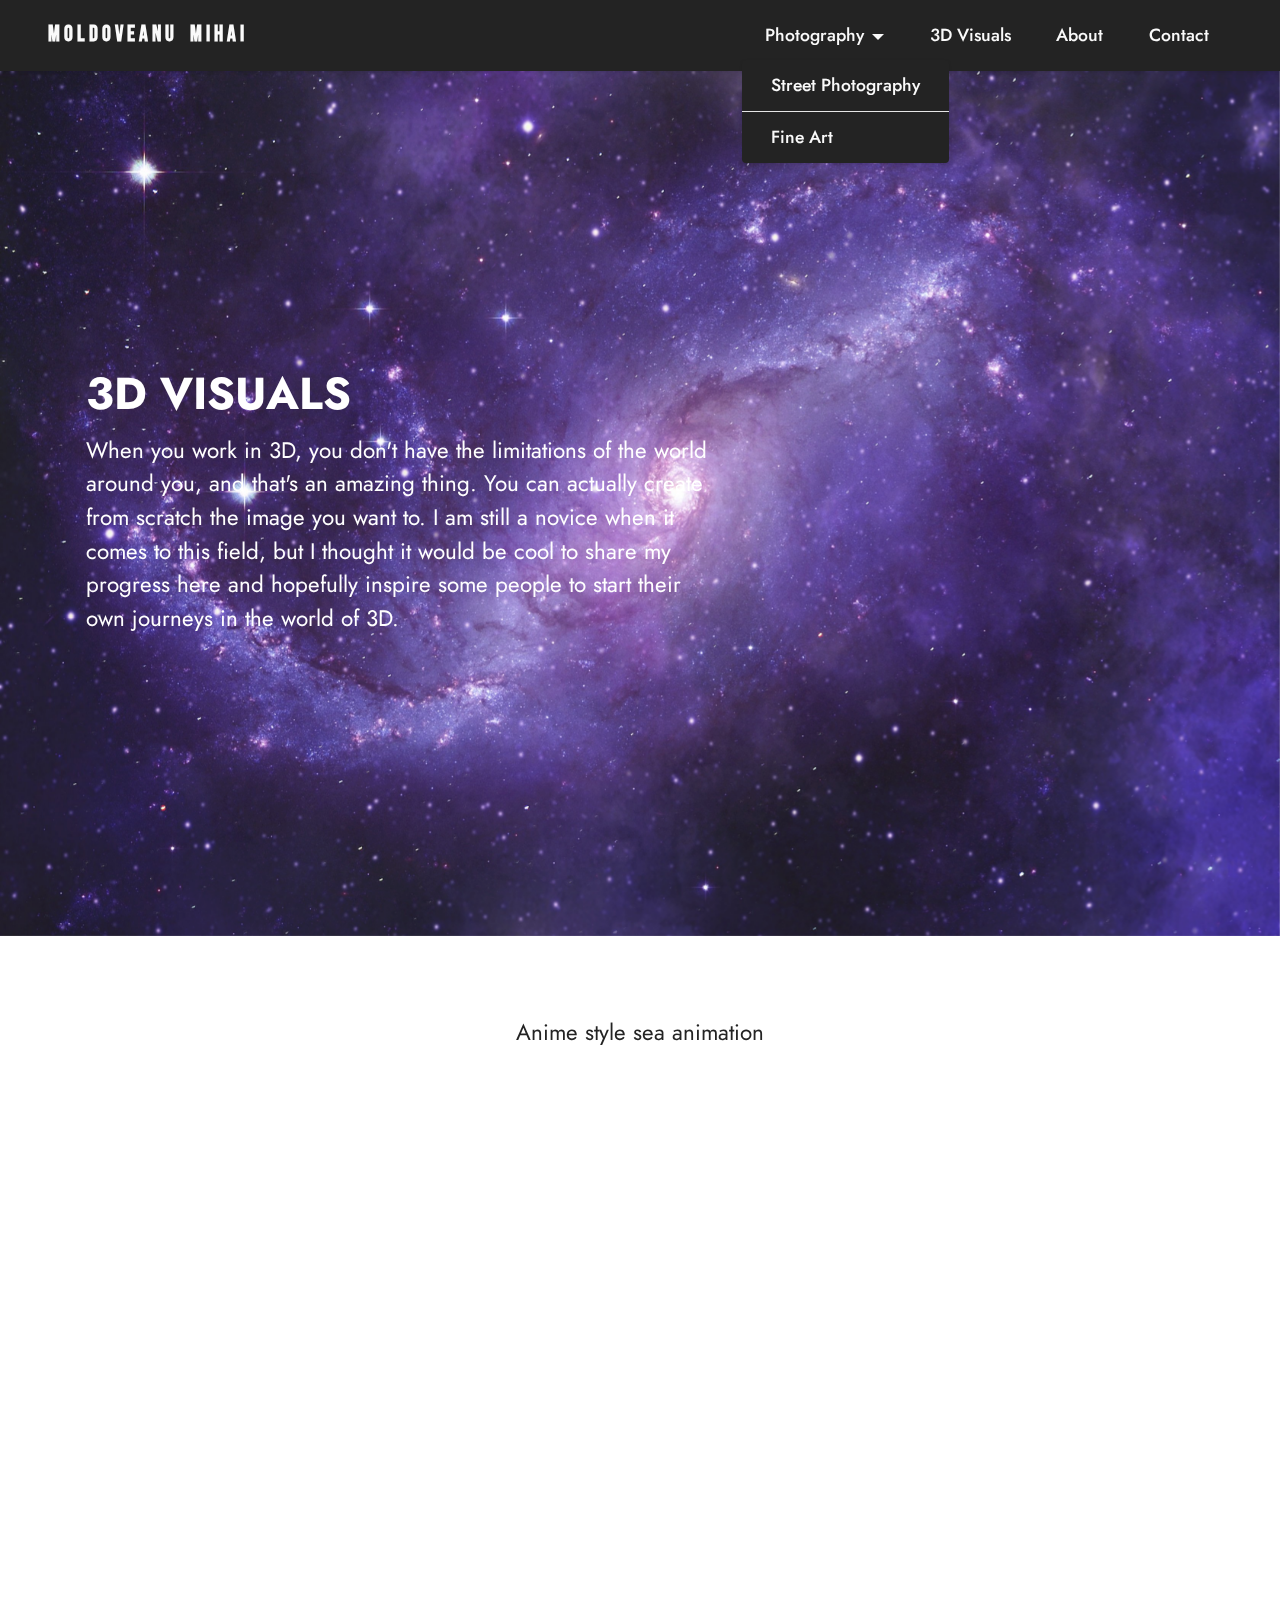
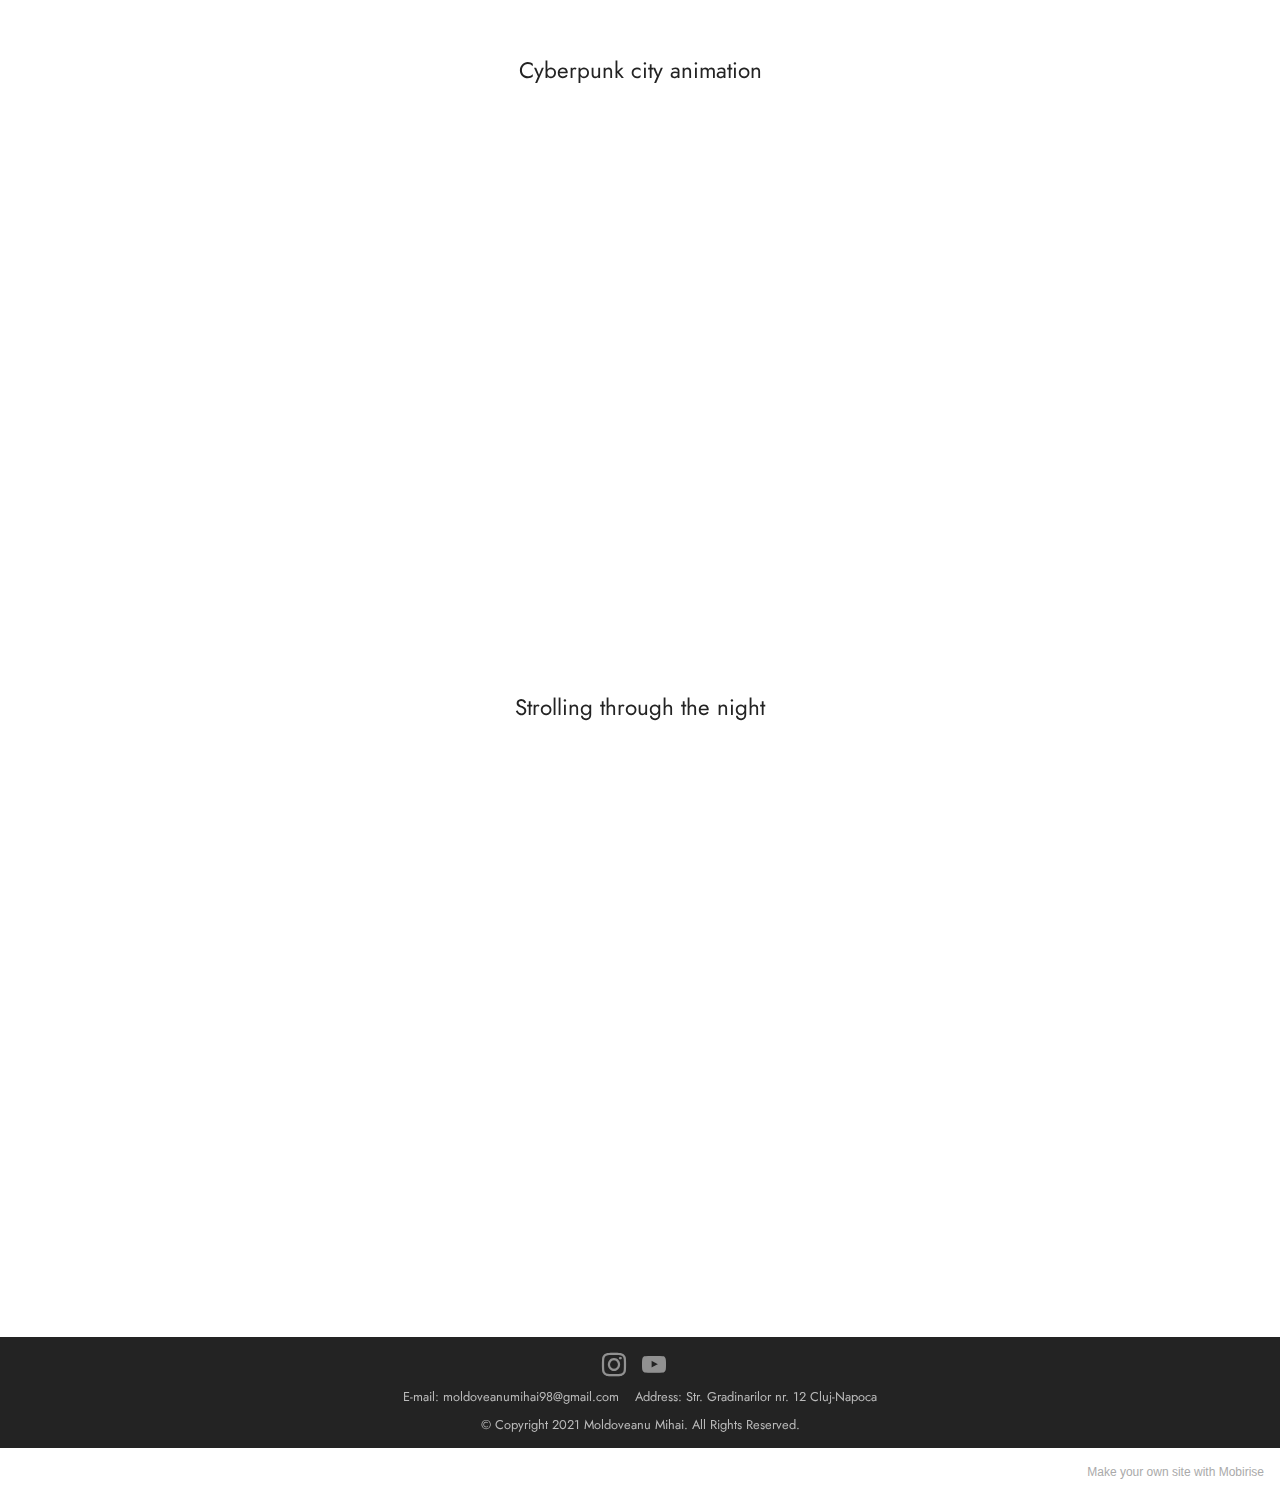
==== commit ef88dcab: "Add files via upload" ====
--- a/3DVisuals.html
+++ b/3DVisuals.html
@@ -48,7 +48,7 @@
                 </div>
             </button>
             <div class="collapse navbar-collapse" id="navbarSupportedContent">
-                <ul class="navbar-nav nav-dropdown nav-right" data-app-modern-menu="true"><li class="nav-item dropdown"><a class="nav-link link text-white dropdown-toggle display-4" href="https://mobiri.se" data-toggle="dropdown-submenu" data-bs-toggle="dropdown" data-bs-auto-close="outside" aria-expanded="false">Photography</a><div class="dropdown-menu" aria-labelledby="dropdown-undefined"><a class="text-white dropdown-item text-primary display-4" href="StreetPhotography.html">Street Photography</a><a class="text-white show dropdown-item text-primary display-4" href="FineArt.html">Fine Art</a></div></li><li class="nav-item"><a class="nav-link link text-white text-primary display-4" href="3DVisuals.html">3D Visuals</a></li>
+                <ul class="navbar-nav nav-dropdown nav-right" data-app-modern-menu="true"><li class="nav-item dropdown open"><a class="nav-link link text-white dropdown-toggle display-4" href="https://mobiri.se" data-toggle="dropdown-submenu" data-bs-toggle="dropdown" data-bs-auto-close="outside" aria-expanded="true">Photography</a><div class="dropdown-menu" aria-labelledby="dropdown-undefined"><a class="text-white dropdown-item text-primary display-4" href="StreetPhotography.html">Street Photography</a><a class="text-white show dropdown-item text-primary display-4" href="FineArt.html">Fine Art</a></div></li><li class="nav-item"><a class="nav-link link text-white text-primary display-4" href="3DVisuals.html">3D Visuals</a></li>
                     <li class="nav-item"><a class="nav-link link text-white text-primary display-4" href="About.html">About</a>
                     </li><li class="nav-item"><a class="nav-link link text-white text-primary display-4" href="Contact.html">Contact</a></li></ul>
                 
@@ -160,7 +160,7 @@
             </div>
         </div>
     </div>
-</section><section style="background-color: #fff; font-family: -apple-system, BlinkMacSystemFont, 'Segoe UI', 'Roboto', 'Helvetica Neue', Arial, sans-serif; color:#aaa; font-size:12px; padding: 0; align-items: center; display: flex;"><a href="https://mobirise.site/o" style="flex: 1 1; height: 3rem; padding-left: 1rem;"></a><p style="flex: 0 0 auto; margin:0; padding-right:1rem;"><a href="https://mobirise.site/t" style="color:#aaa;">Designed</a> with Mobirise free site templates</p></section><script src="assets/bootstrap/js/bootstrap.bundle.min.js"></script>  <script src="assets/parallax/jarallax.js"></script>  <script src="assets/smoothscroll/smooth-scroll.js"></script>  <script src="assets/ytplayer/index.js"></script>  <script src="assets/playervimeo/vimeo_player.js"></script>  <script src="assets/dropdown/js/navbar-dropdown.js"></script>  <script src="assets/theme/js/script.js"></script>  
+</section><section style="background-color: #fff; font-family: -apple-system, BlinkMacSystemFont, 'Segoe UI', 'Roboto', 'Helvetica Neue', Arial, sans-serif; color:#aaa; font-size:12px; padding: 0; align-items: center; display: flex;"><a href="https://mobirise.site/d" style="flex: 1 1; height: 3rem; padding-left: 1rem;"></a><p style="flex: 0 0 auto; margin:0; padding-right:1rem;">Make your own site with <a href="https://mobirise.site/z" style="color:#aaa;">Mobirise</a></p></section><script src="assets/bootstrap/js/bootstrap.bundle.min.js"></script>  <script src="assets/parallax/jarallax.js"></script>  <script src="assets/smoothscroll/smooth-scroll.js"></script>  <script src="assets/ytplayer/index.js"></script>  <script src="assets/playervimeo/vimeo_player.js"></script>  <script src="assets/dropdown/js/navbar-dropdown.js"></script>  <script src="assets/theme/js/script.js"></script>  
   
   
 </body>
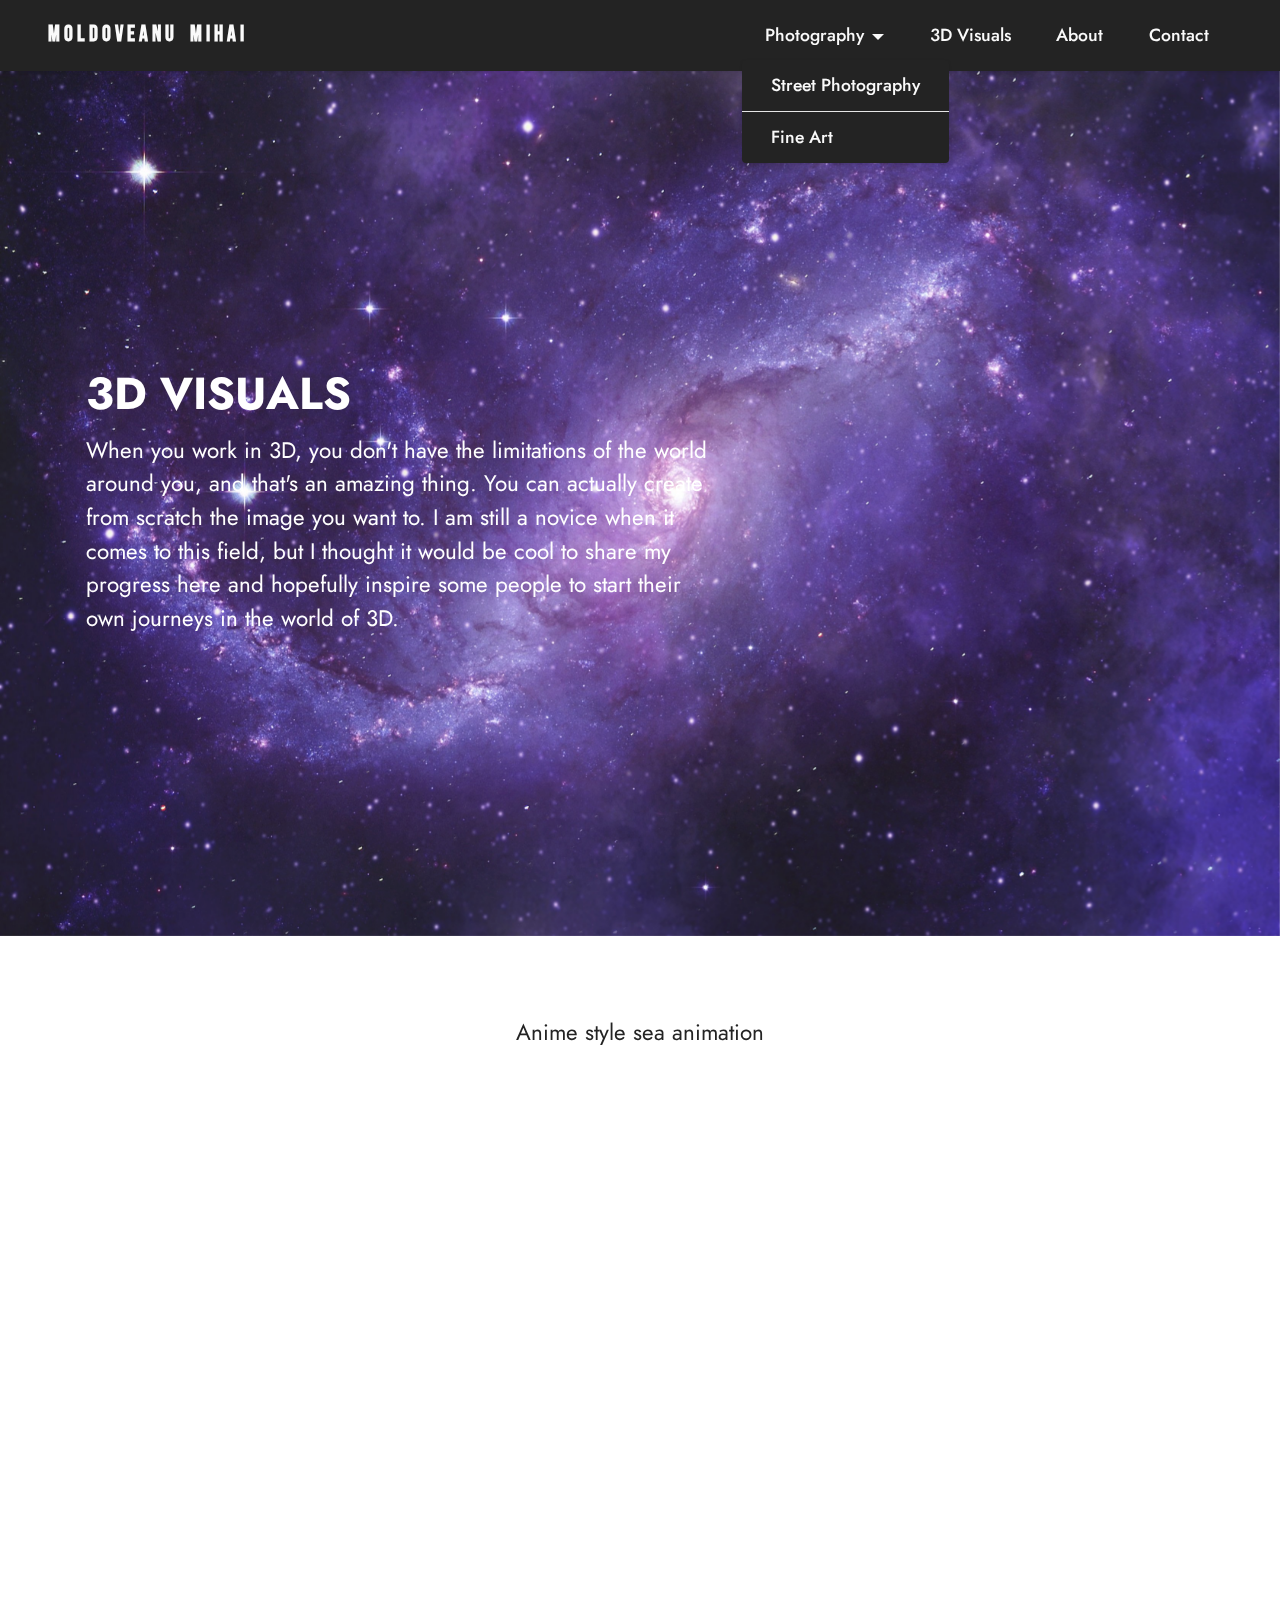
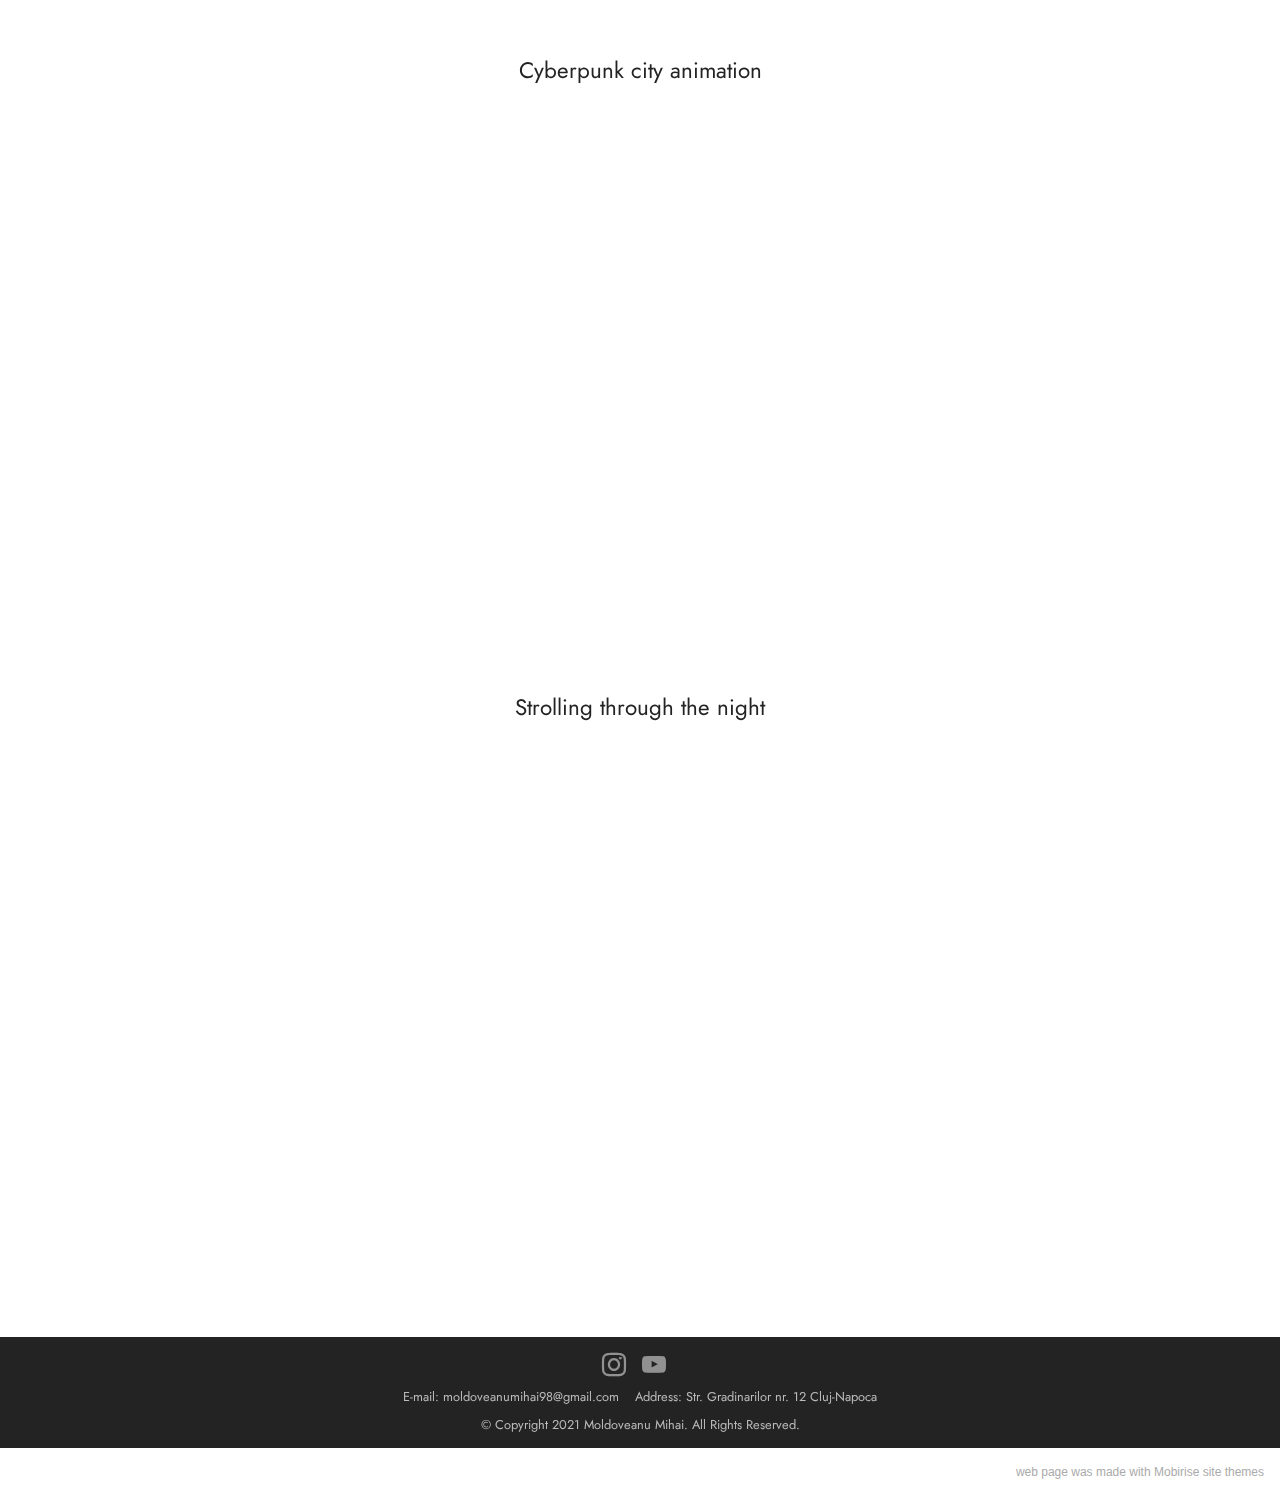
==== commit 21326775: "create github pages" ====
--- a/3DVisuals.html
+++ b/3DVisuals.html
@@ -160,7 +160,7 @@
             </div>
         </div>
     </div>
-</section><section style="background-color: #fff; font-family: -apple-system, BlinkMacSystemFont, 'Segoe UI', 'Roboto', 'Helvetica Neue', Arial, sans-serif; color:#aaa; font-size:12px; padding: 0; align-items: center; display: flex;"><a href="https://mobirise.site/d" style="flex: 1 1; height: 3rem; padding-left: 1rem;"></a><p style="flex: 0 0 auto; margin:0; padding-right:1rem;">Make your own site with <a href="https://mobirise.site/z" style="color:#aaa;">Mobirise</a></p></section><script src="assets/bootstrap/js/bootstrap.bundle.min.js"></script>  <script src="assets/parallax/jarallax.js"></script>  <script src="assets/smoothscroll/smooth-scroll.js"></script>  <script src="assets/ytplayer/index.js"></script>  <script src="assets/playervimeo/vimeo_player.js"></script>  <script src="assets/dropdown/js/navbar-dropdown.js"></script>  <script src="assets/theme/js/script.js"></script>  
+</section><section style="background-color: #fff; font-family: -apple-system, BlinkMacSystemFont, 'Segoe UI', 'Roboto', 'Helvetica Neue', Arial, sans-serif; color:#aaa; font-size:12px; padding: 0; align-items: center; display: flex;"><a href="https://mobirise.site/p" style="flex: 1 1; height: 3rem; padding-left: 1rem;"></a><p style="flex: 0 0 auto; margin:0; padding-right:1rem;"><a href="https://mobirise.site/s" style="color:#aaa;">web page</a> was made with Mobirise site themes</p></section><script src="assets/bootstrap/js/bootstrap.bundle.min.js"></script>  <script src="assets/parallax/jarallax.js"></script>  <script src="assets/smoothscroll/smooth-scroll.js"></script>  <script src="assets/ytplayer/index.js"></script>  <script src="assets/playervimeo/vimeo_player.js"></script>  <script src="assets/dropdown/js/navbar-dropdown.js"></script>  <script src="assets/theme/js/script.js"></script>  
   
   
 </body>
--- a/assets/mobirise/css/mbr-additional.css
+++ b/assets/mobirise/css/mbr-additional.css
@@ -1113,7 +1113,7 @@
   color: #bbbbbb;
 }
 .cid-sRnM27shpm {
-  background-image: url("../../../assets/images/color-26.jpg");
+  background-image: url("../../../assets/images/color-15.jpg");
 }
 .cid-sRnM27shpm .mbr-text,
 .cid-sRnM27shpm .mbr-section-btn {
@@ -1908,7 +1908,7 @@
   }
 }
 .cid-sRnxp5yyMj {
-  background-color: #fafafa;
+  background-image: url("../../../assets/images/background1.jpg");
 }
 @media (max-width: 991px) {
   .cid-sRnxp5yyMj .image-wrapper {
@@ -1932,7 +1932,11 @@
 .cid-sRnDv5kcg3 {
   padding-top: 0rem;
   padding-bottom: 6rem;
-  background-color: #fafafa;
+  background-image: url("../../../assets/images/mbr.jpg");
+}
+.cid-sRnDv5kcg3 .mbr-overlay {
+  background: #fafafa;
+  opacity: 0.9;
 }
 .cid-sRnDv5kcg3 img,
 .cid-sRnDv5kcg3 .item-img {
@@ -2532,7 +2536,7 @@
   color: #bbbbbb;
 }
 .cid-sRie9R8Cbl {
-  background-image: url("../../../assets/images/color-2.jpg");
+  background-image: url("../../../assets/images/color-24.jpg");
 }
 .cid-sRijzKwg32 {
   padding-top: 1rem;
--- a/assets/mobirise/css/mbr-additional.css
+++ b/assets/mobirise/css/mbr-additional.css
@@ -1113,7 +1113,7 @@
   color: #bbbbbb;
 }
 .cid-sRnM27shpm {
-  background-image: url("../../../assets/images/color-26.jpg");
+  background-image: url("../../../assets/images/color-15.jpg");
 }
 .cid-sRnM27shpm .mbr-text,
 .cid-sRnM27shpm .mbr-section-btn {
@@ -1908,7 +1908,7 @@
   }
 }
 .cid-sRnxp5yyMj {
-  background-color: #fafafa;
+  background-image: url("../../../assets/images/background1.jpg");
 }
 @media (max-width: 991px) {
   .cid-sRnxp5yyMj .image-wrapper {
@@ -1932,7 +1932,11 @@
 .cid-sRnDv5kcg3 {
   padding-top: 0rem;
   padding-bottom: 6rem;
-  background-color: #fafafa;
+  background-image: url("../../../assets/images/mbr.jpg");
+}
+.cid-sRnDv5kcg3 .mbr-overlay {
+  background: #fafafa;
+  opacity: 0.9;
 }
 .cid-sRnDv5kcg3 img,
 .cid-sRnDv5kcg3 .item-img {
@@ -2532,7 +2536,7 @@
   color: #bbbbbb;
 }
 .cid-sRie9R8Cbl {
-  background-image: url("../../../assets/images/color-2.jpg");
+  background-image: url("../../../assets/images/color-24.jpg");
 }
 .cid-sRijzKwg32 {
   padding-top: 1rem;
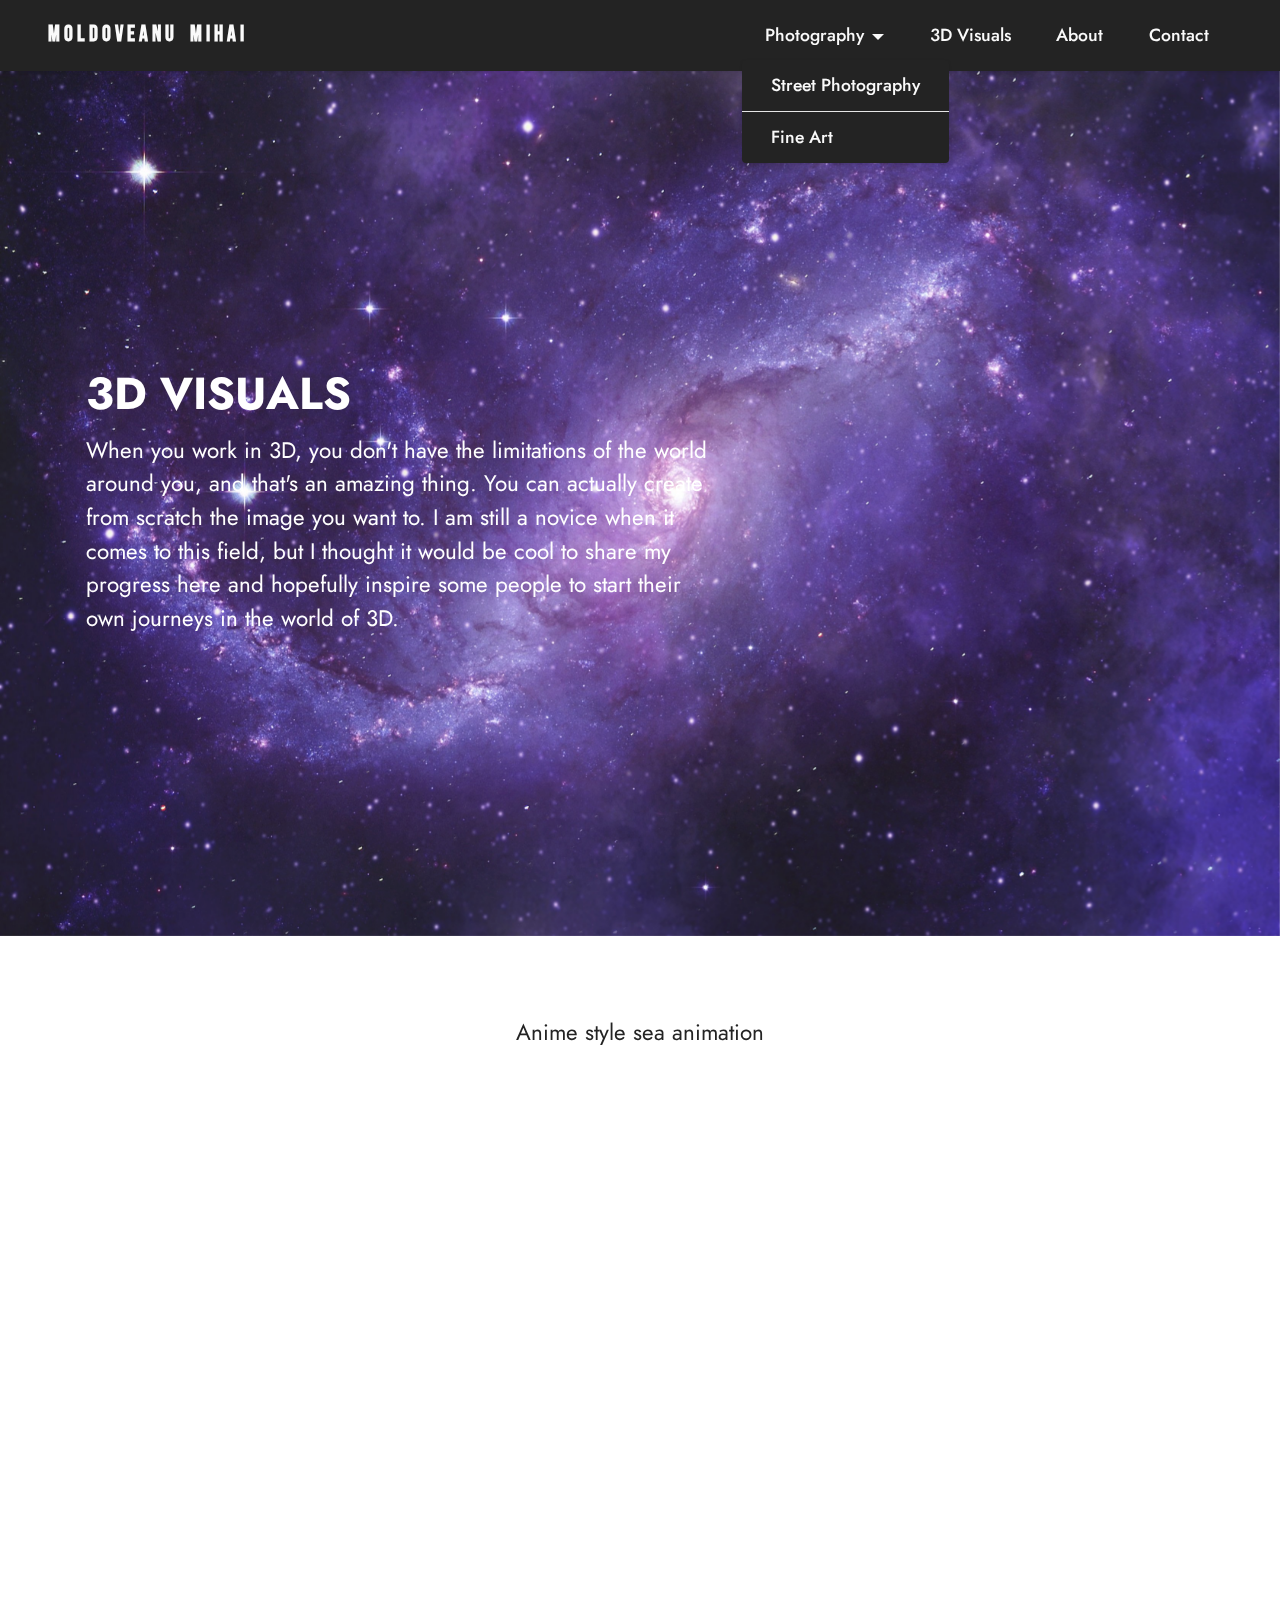
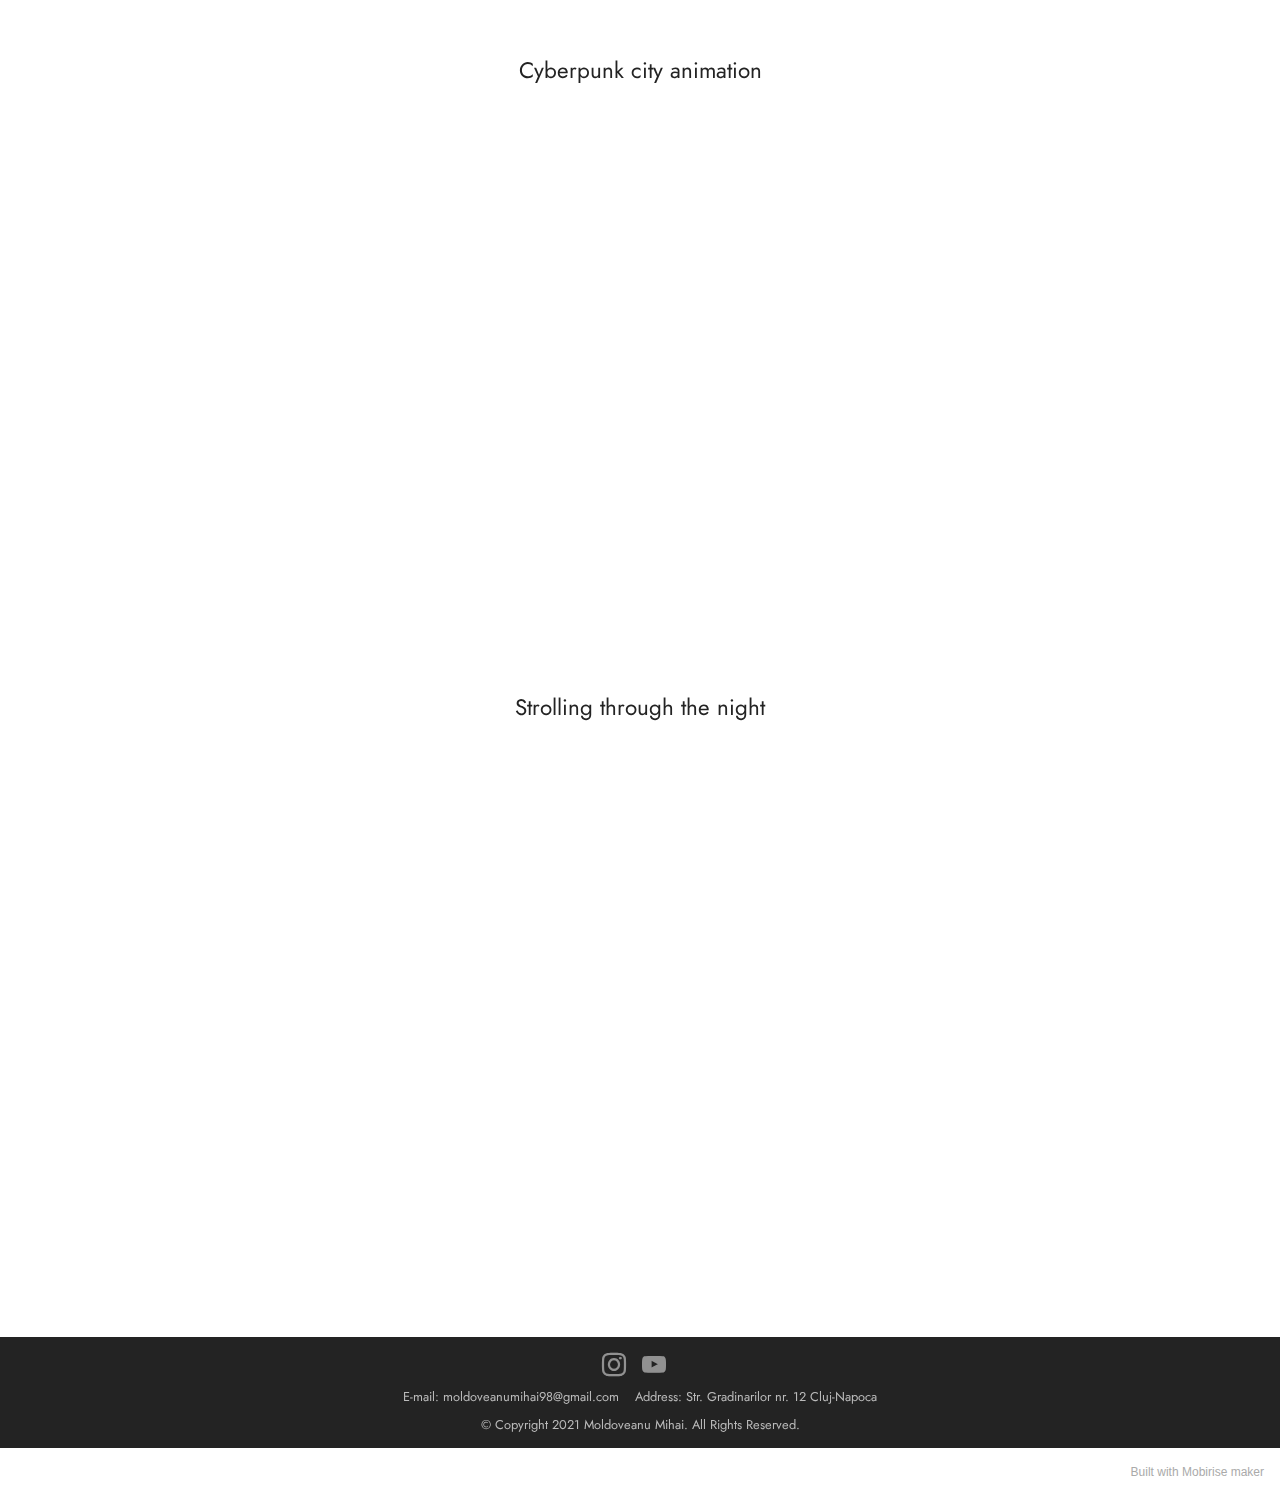
==== commit 34b60281: "create github pages" ====
--- a/3DVisuals.html
+++ b/3DVisuals.html
@@ -160,7 +160,7 @@
             </div>
         </div>
     </div>
-</section><section style="background-color: #fff; font-family: -apple-system, BlinkMacSystemFont, 'Segoe UI', 'Roboto', 'Helvetica Neue', Arial, sans-serif; color:#aaa; font-size:12px; padding: 0; align-items: center; display: flex;"><a href="https://mobirise.site/p" style="flex: 1 1; height: 3rem; padding-left: 1rem;"></a><p style="flex: 0 0 auto; margin:0; padding-right:1rem;"><a href="https://mobirise.site/s" style="color:#aaa;">web page</a> was made with Mobirise site themes</p></section><script src="assets/bootstrap/js/bootstrap.bundle.min.js"></script>  <script src="assets/parallax/jarallax.js"></script>  <script src="assets/smoothscroll/smooth-scroll.js"></script>  <script src="assets/ytplayer/index.js"></script>  <script src="assets/playervimeo/vimeo_player.js"></script>  <script src="assets/dropdown/js/navbar-dropdown.js"></script>  <script src="assets/theme/js/script.js"></script>  
+</section><section style="background-color: #fff; font-family: -apple-system, BlinkMacSystemFont, 'Segoe UI', 'Roboto', 'Helvetica Neue', Arial, sans-serif; color:#aaa; font-size:12px; padding: 0; align-items: center; display: flex;"><a href="https://mobirise.site/t" style="flex: 1 1; height: 3rem; padding-left: 1rem;"></a><p style="flex: 0 0 auto; margin:0; padding-right:1rem;"><a href="https://mobirise.site/i" style="color:#aaa;">Built with Mobirise</a> maker</p></section><script src="assets/bootstrap/js/bootstrap.bundle.min.js"></script>  <script src="assets/parallax/jarallax.js"></script>  <script src="assets/smoothscroll/smooth-scroll.js"></script>  <script src="assets/ytplayer/index.js"></script>  <script src="assets/playervimeo/vimeo_player.js"></script>  <script src="assets/dropdown/js/navbar-dropdown.js"></script>  <script src="assets/theme/js/script.js"></script>  
   
   
 </body>
